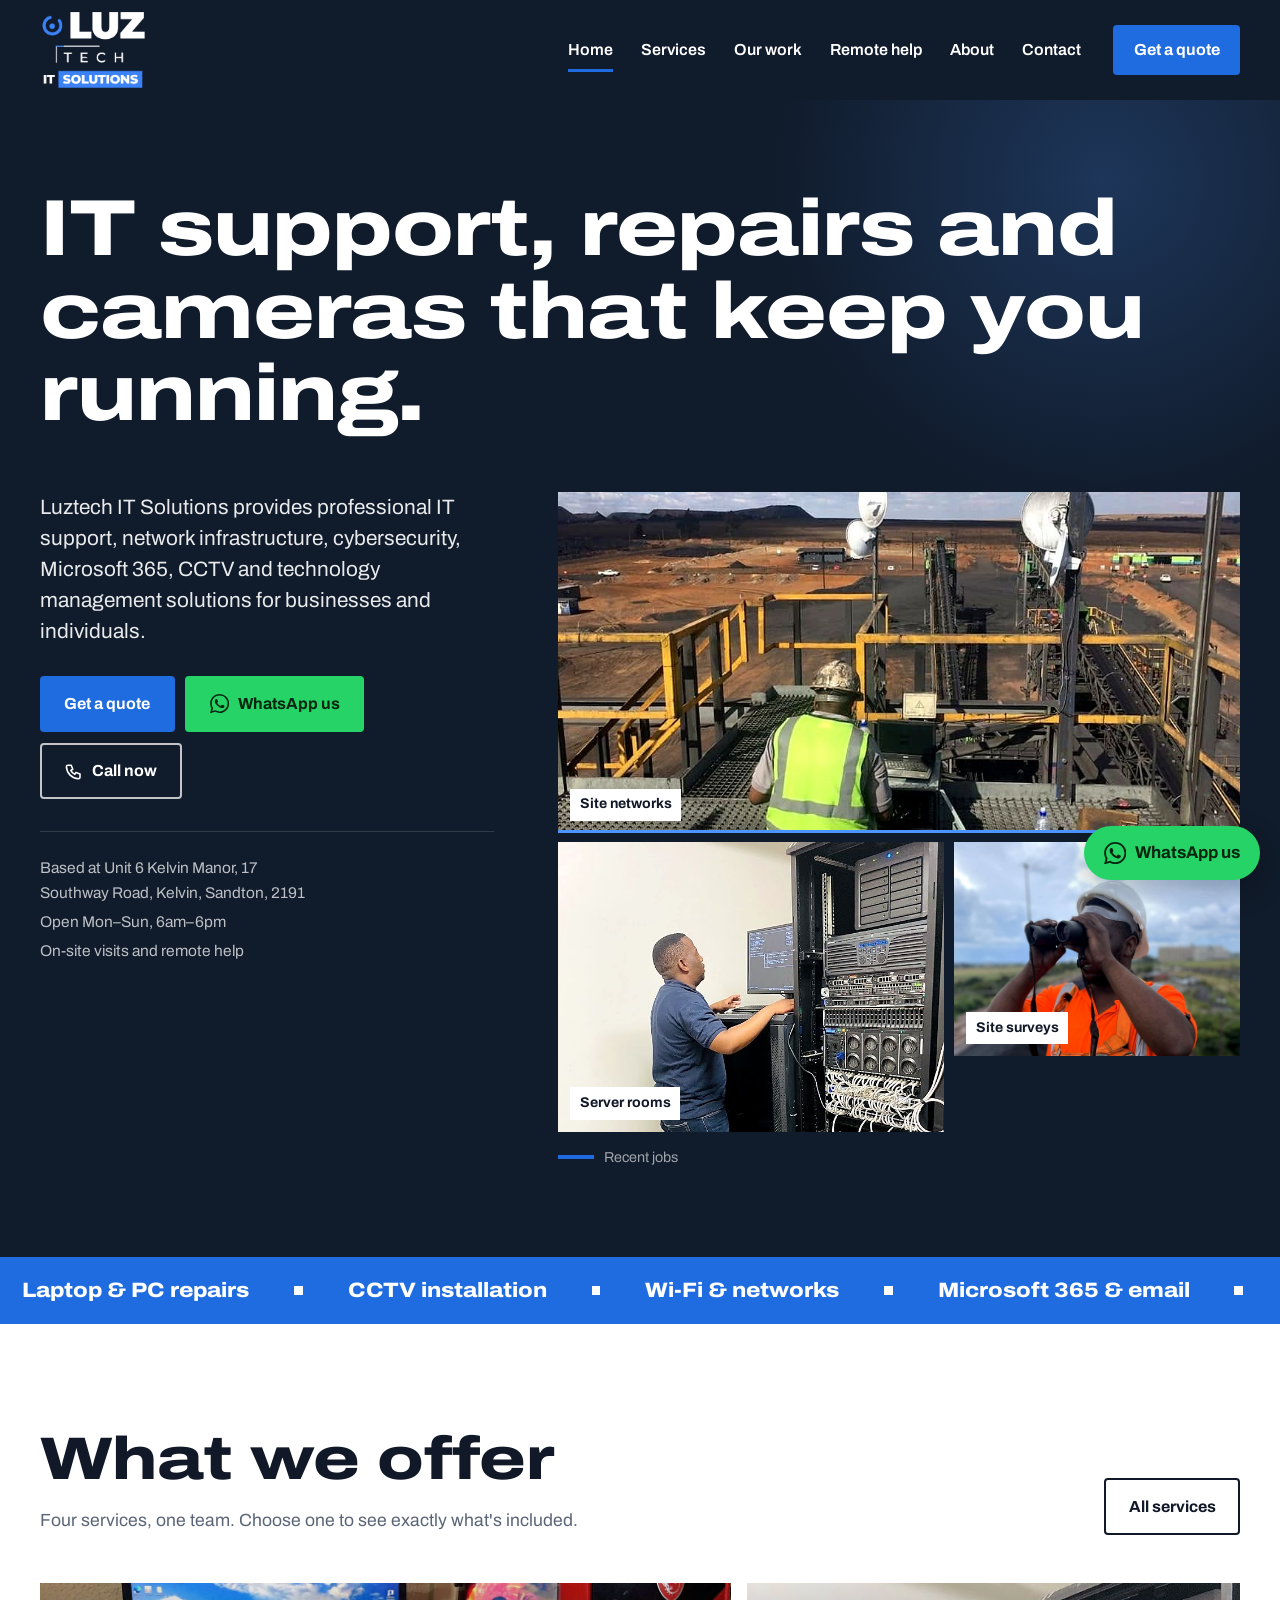
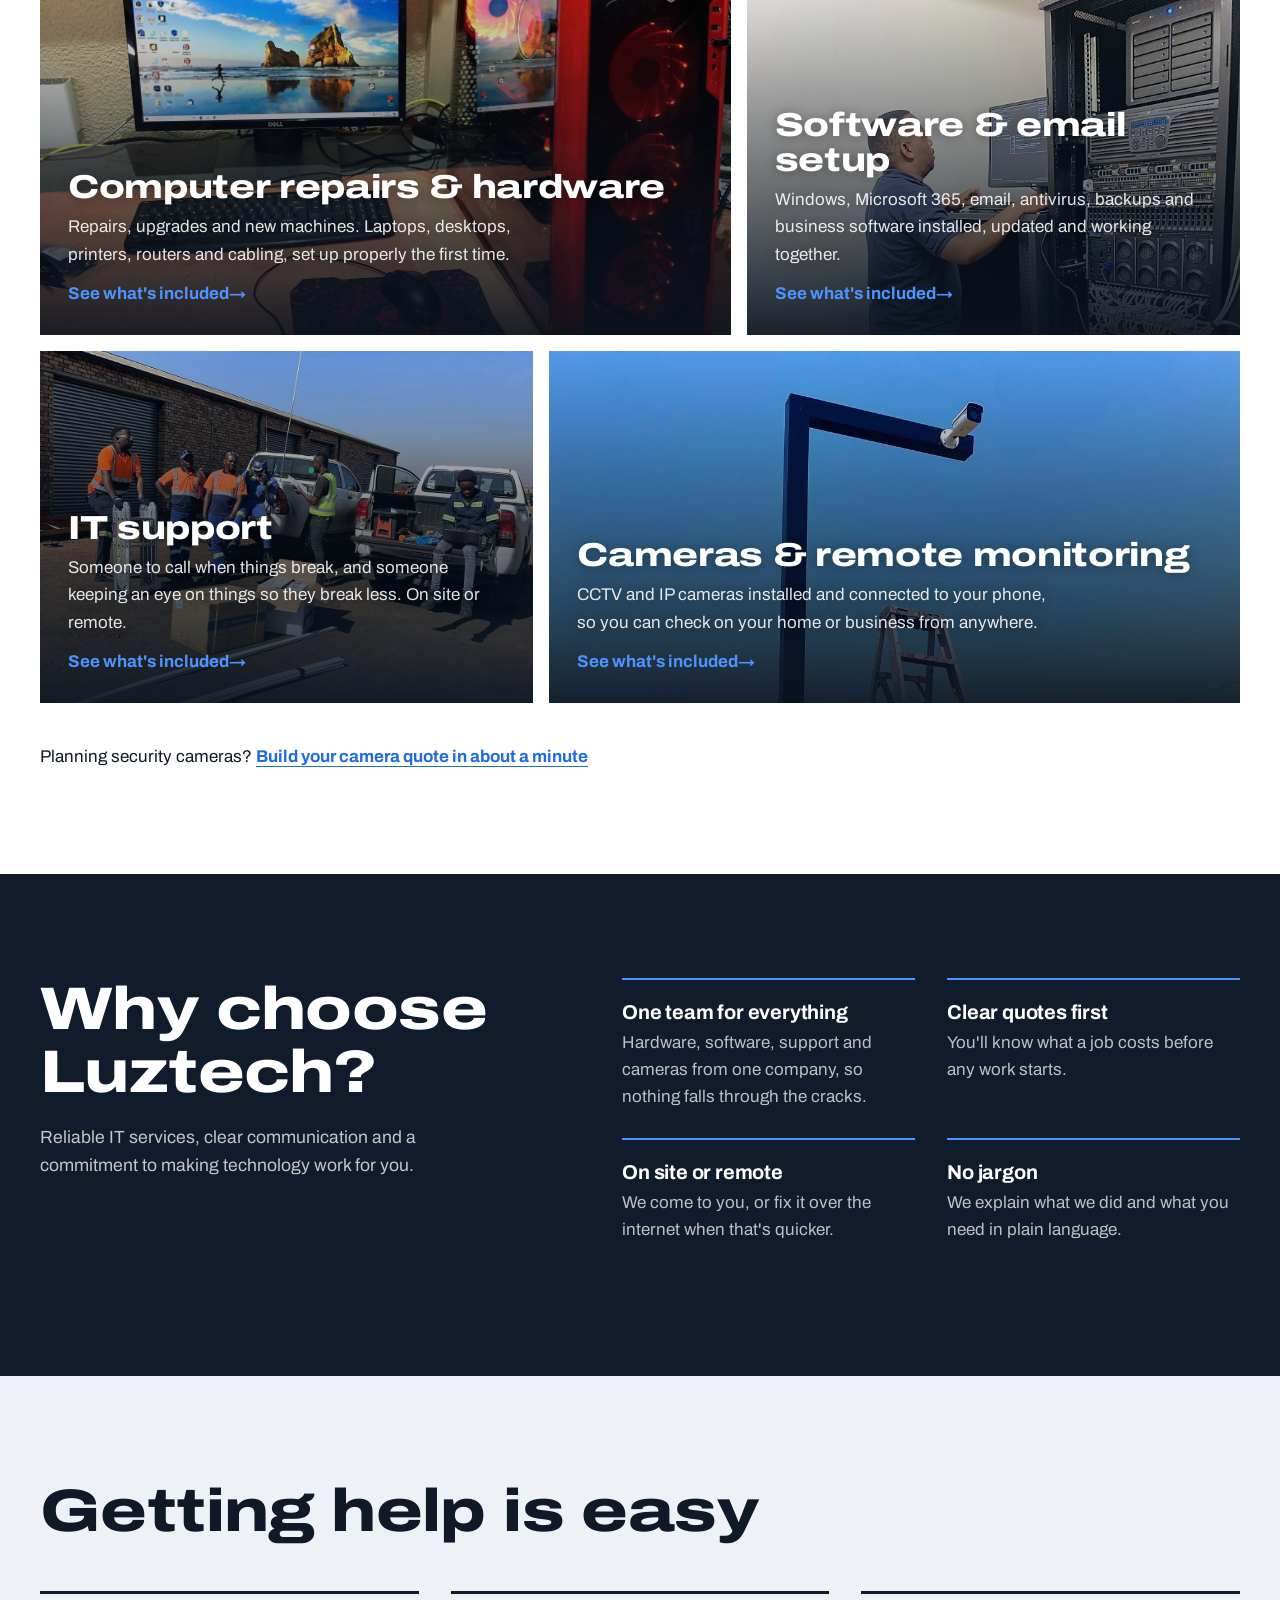
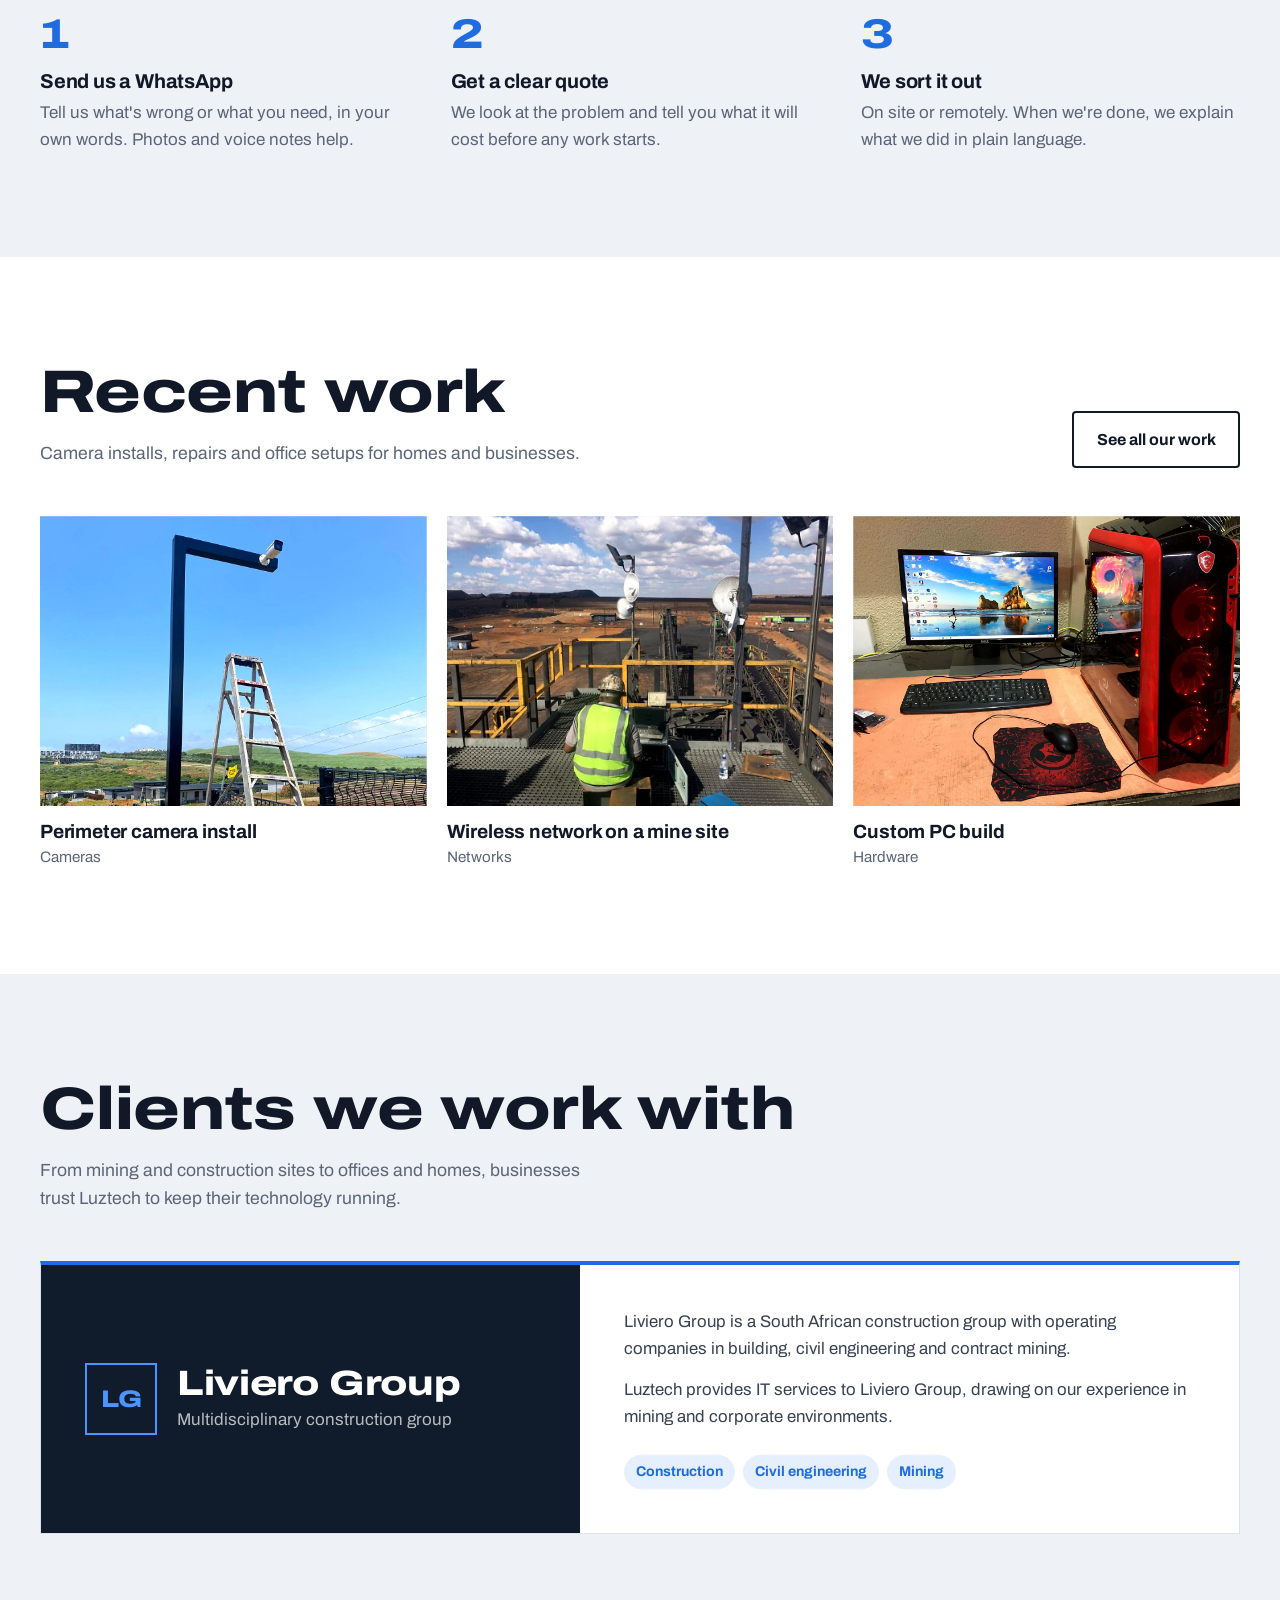
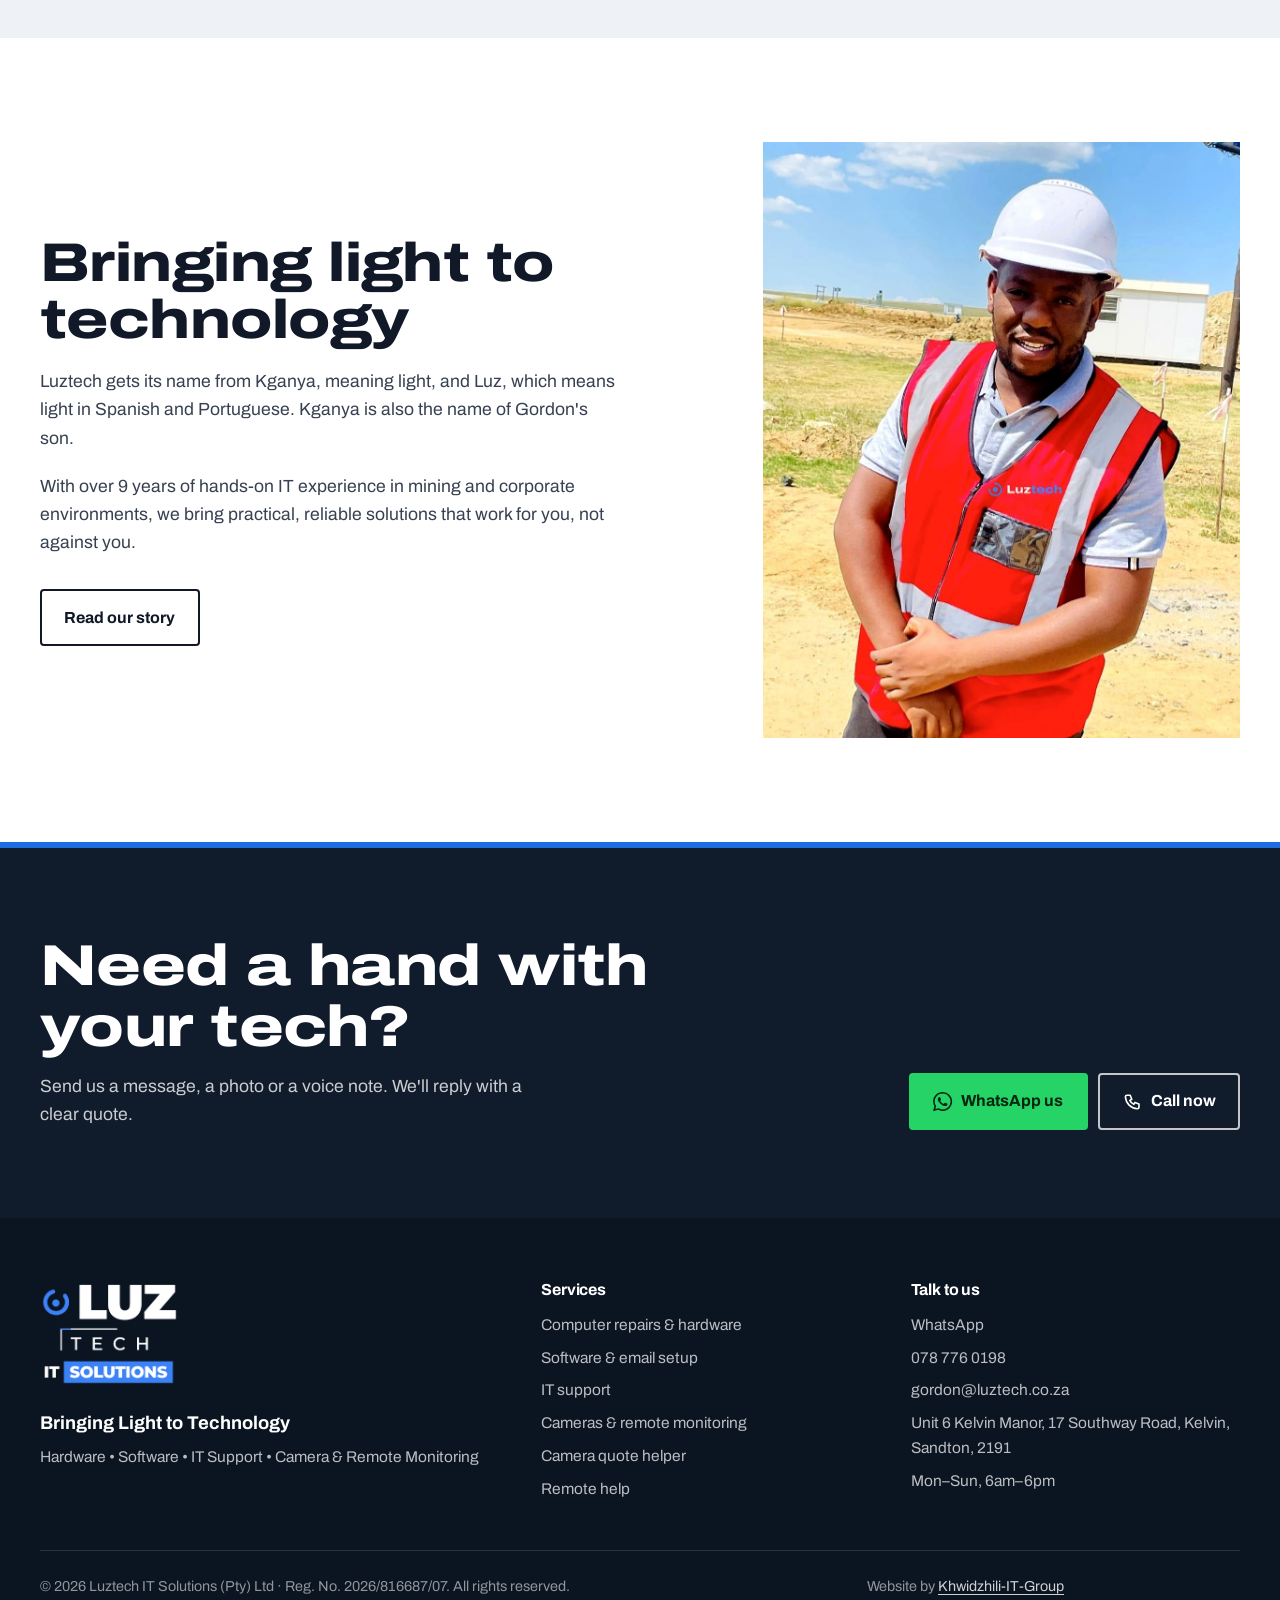
==== index.html @ ec47d354 "Style the home intro paragraph Archivo 400 at normal width, 1.3rem / 1.5, max-width 38em, #e9eaeb, a" ====
<!DOCTYPE html>
<html lang="en-ZA">
<head>
<meta charset="utf-8">
<meta name="viewport" content="width=device-width, initial-scale=1">
<title>Luztech IT Solutions | IT support, computer repairs & security cameras</title>
<meta name="description" content="IT support, computer repairs, software setup and security cameras for homes and businesses in South Africa. WhatsApp Luztech for a quote.">
<link rel="canonical" href="https://www.luztech.co.za/">
<meta property="og:title" content="Luztech IT Solutions | IT support, computer repairs & security cameras">
<meta property="og:description" content="IT support, computer repairs, software setup and security cameras for homes and businesses in South Africa. WhatsApp Luztech for a quote.">
<meta property="og:type" content="website">
<meta property="og:url" content="https://www.luztech.co.za/">
<meta property="og:image" content="https://www.luztech.co.za/images/share.jpg">
<meta name="theme-color" content="#101B2B">
<link rel="icon" href="data:image/svg+xml,%3Csvg xmlns='http://www.w3.org/2000/svg' viewBox='0 0 32 32'%3E%3Crect width='32' height='32' rx='7' fill='%23101B2B'/%3E%3Cpath d='M16 6A10 10 0 1 1 6 16' fill='none' stroke='%234C94FF' stroke-width='3' stroke-linecap='round'/%3E%3Ccircle cx='16' cy='16' r='4.5' fill='%234C94FF'/%3E%3C/svg%3E">
<link rel="preconnect" href="https://fonts.googleapis.com">
<link rel="preconnect" href="https://fonts.gstatic.com" crossorigin>
<link href="https://fonts.googleapis.com/css2?family=Archivo:wdth,wght@62..125,100..900&display=swap" rel="stylesheet">
<link rel="stylesheet" href="css/site.css?v=20261117m">
<script>document.documentElement.classList.add("js")</script>
<!-- Google Analytics: replace G-XXXXXXXXXX with your Measurement ID, then remove the comment markers.
<script async src="https://www.googletagmanager.com/gtag/js?id=G-XXXXXXXXXX"></script>
<script>window.dataLayer=window.dataLayer||[];function gtag(){dataLayer.push(arguments);}gtag('js',new Date());gtag('config','G-XXXXXXXXXX');</script>
-->
<script type="application/ld+json">{"@context": "https://schema.org", "@type": "LocalBusiness", "name": "Luztech IT Solutions", "slogan": "Bringing Light to Technology", "url": "https://www.luztech.co.za/", "email": "gordon@luztech.co.za", "telephone": "+27 78 776 0198", "areaServed": "Sandton, Johannesburg", "openingHoursSpecification": [{"@type": "OpeningHoursSpecification", "dayOfWeek": ["Monday", "Tuesday", "Wednesday", "Thursday", "Friday", "Saturday", "Sunday"], "opens": "06:00", "closes": "18:00"}], "address": {"@type": "PostalAddress", "streetAddress": "Unit 6 Kelvin Manor, 17 Southway Road, Kelvin", "addressLocality": "Sandton", "addressRegion": "Gauteng", "postalCode": "2191", "addressCountry": "ZA"}, "legalName": "Luztech IT Solutions (Pty) Ltd", "founder": {"@type": "Person", "name": "Aotlotlwe Gordon Segosapelo", "jobTitle": "Director"}, "foundingDate": "2026-10-13", "description": "IT support, computer repairs, software setup, and camera & remote monitoring for homes and businesses in South Africa.", "image": "https://www.luztech.co.za/images/share.jpg"}</script>
</head>
<body>
<a class="skip" href="#main">Skip to content</a>
<header class="site-head">
  <div class="wrap">
    <a class="brand" href="index.html" aria-label="Luztech IT Solutions, home"><img class="brand-logo" src="images/logo.png?v=1" alt="Luztech IT Solutions" width="297" height="222"></a>
    <nav class="nav" id="nav" aria-label="Main"><a href="index.html" aria-current="page">Home</a><a href="services.html">Services</a><a href="our-work.html">Our work</a><a href="remote-help.html">Remote help</a><a href="about.html">About</a><a href="contact.html">Contact</a></nav>
    <a class="btn btn-primary btn-sm head-cta" href="contact.html">Get a quote</a>
    <button class="menu-btn" aria-expanded="false" aria-controls="nav">Menu</button>
  </div>
  <div class="progress-line" aria-hidden="true"></div>
</header>
<main id="main">

<section class="hero">
  <div class="wrap">
    <h1>IT support, repairs and cameras that keep you running.</h1>
    <div class="hero-grid">
      <div>
        <p class="hero-lede">Luztech IT Solutions provides professional IT support, network infrastructure, cybersecurity, Microsoft 365, CCTV and technology management solutions for businesses and individuals.</p>
        <div class="hero-btns">
          <a class="btn btn-primary" href="contact.html">Get a quote</a>
          <a class="btn btn-wa" data-wa="Hi Luztech, I'd like a quote."><svg viewBox="0 0 24 24" fill="currentColor" aria-hidden="true"><path d="M17.472 14.382c-.297-.149-1.758-.867-2.03-.967-.273-.099-.471-.148-.67.15-.197.297-.767.966-.94 1.164-.173.199-.347.223-.644.075-.297-.15-1.255-.463-2.39-1.475-.883-.788-1.48-1.761-1.653-2.059-.173-.297-.018-.458.13-.606.134-.133.298-.347.446-.52.149-.174.198-.298.298-.497.099-.198.05-.371-.025-.52-.075-.149-.669-1.612-.916-2.207-.242-.579-.487-.5-.669-.51-.173-.008-.371-.01-.57-.01-.198 0-.52.074-.792.372-.272.297-1.04 1.016-1.04 2.479 0 1.462 1.065 2.875 1.213 3.074.149.198 2.096 3.2 5.077 4.487.709.306 1.262.489 1.694.625.712.227 1.36.195 1.871.118.571-.085 1.758-.719 2.006-1.413.248-.694.248-1.289.173-1.413-.074-.124-.272-.198-.57-.347m-5.421 7.403h-.004a9.87 9.87 0 01-5.031-1.378l-.361-.214-3.741.982.998-3.648-.235-.374a9.86 9.86 0 01-1.51-5.26c.001-5.45 4.436-9.884 9.888-9.884 2.64 0 5.122 1.03 6.988 2.898a9.825 9.825 0 012.893 6.994c-.003 5.45-4.437 9.884-9.885 9.884m8.413-18.297A11.815 11.815 0 0012.05 0C5.495 0 .16 5.335.157 11.892c0 2.096.547 4.142 1.588 5.945L.057 24l6.305-1.654a11.882 11.882 0 005.683 1.448h.005c6.554 0 11.89-5.335 11.893-11.893a11.821 11.821 0 00-3.48-8.413Z"/></svg>WhatsApp us</a>
          <a class="btn btn-ghost" data-cfg-href="phone"><svg viewBox="0 0 24 24" fill="none" stroke="currentColor" stroke-width="2" stroke-linecap="round" stroke-linejoin="round" aria-hidden="true"><path d="M5 4h4l2 5-2.5 1.5a11 11 0 0 0 5 5L15 13l5 2v4a2 2 0 0 1-2 2A16 16 0 0 1 3 6a2 2 0 0 1 2-2"/></svg>Call now</a>
        </div>
        <div class="hero-info">
          <span>Based at <span data-cfg="area">Unit 6 Kelvin Manor, 17 Southway Road, Kelvin, Sandton, 2191</span></span>
          <span>Open <span data-cfg="hours">Mon–Sun, 6am–6pm</span></span>
          <span>On-site visits and remote help</span>
        </div>
      </div>
      <div>
        <div class="collage" data-collage>
          <figure class="photo on-dark slides c1" style="--ratio:16 / 8"><img src="images/hero.jpg" alt="Luztech setting up a wireless network on a mine site" data-label="Site networks" class="on"><img src="images/hero-1b.jpg" alt="The Luztech team on site with equipment" data-label="On-site installs" loading="lazy"><span class="chip-label"><span>Site networks</span></span></figure>
          <figure class="photo on-dark slides c2" style="--ratio:4 / 3"><img src="images/hero-2.jpg" alt="Working in a server room" data-label="Server rooms" class="on"><img src="images/hero-2b.jpg" alt="On a site visit" data-label="Site visits" loading="lazy"><span class="chip-label"><span>Server rooms</span></span></figure>
          <figure class="photo on-dark slides c3" style="--ratio:4 / 3"><img src="images/hero-3.jpg" alt="Site survey on a high platform" data-label="Site surveys" class="on"><img src="images/hero-3b.jpg" alt="Camera installed on a pole at a perimeter fence" data-label="Camera installs" loading="lazy"><span class="chip-label"><span>Site surveys</span></span></figure>
        </div>
        <p class="collage-note"><i></i>Recent jobs</p>
      </div>
    </div>
  </div>
</section>
<div class="ticker" aria-hidden="true"><div class="ticker-track"><span>Laptop &amp; PC repairs</span><span>CCTV installation</span><span>Wi-Fi &amp; networks</span><span>Microsoft 365 &amp; email</span><span>Remote support</span><span>Data backups</span><span>Virus removal</span><span>Printer setup</span><span>Remote monitoring</span><span>Laptop &amp; PC repairs</span><span>CCTV installation</span><span>Wi-Fi &amp; networks</span><span>Microsoft 365 &amp; email</span><span>Remote support</span><span>Data backups</span><span>Virus removal</span><span>Printer setup</span><span>Remote monitoring</span></div></div>

<section class="section">
  <div class="wrap">
    <div class="section-head">
      <div><h2>What we offer</h2><p>Four services, one team. Choose one to see exactly what's included.</p></div>
      <a class="btn btn-outline" href="services.html">All services</a>
    </div>
    <div class="tiles"><a class="tile" href="computer-repairs.html"><figure class="photo on-dark" style="--ratio:auto"><img src="images/service-hardware.jpg" alt="Computer repairs & hardware" loading="lazy" onerror="this.remove()"><figcaption class="ph-note" aria-hidden="true"><svg viewBox="0 0 24 24" fill="none" stroke="currentColor" stroke-width="2" stroke-linecap="round" stroke-linejoin="round" aria-hidden="true"><path d="M4 8h3l2-3h6l2 3h3v11H4z"/><circle cx="12" cy="13" r="3.5"/></svg><span>Photo: a laptop opened up on the workbench</span><code>images/service-hardware.jpg</code></figcaption></figure><div class="tile-body"><h3>Computer repairs & hardware</h3><p>Repairs, upgrades and new machines. Laptops, desktops, printers, routers and cabling, set up properly the first time.</p><span class="go">See what's included</span></div></a><a class="tile" href="software-setup.html"><figure class="photo on-dark" style="--ratio:auto"><img src="images/service-software.jpg" alt="Software & email setup" loading="lazy" onerror="this.remove()"><figcaption class="ph-note" aria-hidden="true"><svg viewBox="0 0 24 24" fill="none" stroke="currentColor" stroke-width="2" stroke-linecap="round" stroke-linejoin="round" aria-hidden="true"><path d="M4 8h3l2-3h6l2 3h3v11H4z"/><circle cx="12" cy="13" r="3.5"/></svg><span>Photo: setting up email on a client's laptop</span><code>images/service-software.jpg</code></figcaption></figure><div class="tile-body"><h3>Software & email setup</h3><p>Windows, Microsoft 365, email, antivirus, backups and business software installed, updated and working together.</p><span class="go">See what's included</span></div></a></div>
    <div class="tiles flip"><a class="tile" href="it-support.html"><figure class="photo on-dark" style="--ratio:auto"><img src="images/service-support.jpg" alt="IT support" loading="lazy" onerror="this.remove()"><figcaption class="ph-note" aria-hidden="true"><svg viewBox="0 0 24 24" fill="none" stroke="currentColor" stroke-width="2" stroke-linecap="round" stroke-linejoin="round" aria-hidden="true"><path d="M4 8h3l2-3h6l2 3h3v11H4z"/><circle cx="12" cy="13" r="3.5"/></svg><span>Photo: helping a client at their desk</span><code>images/service-support.jpg</code></figcaption></figure><div class="tile-body"><h3>IT support</h3><p>Someone to call when things break, and someone keeping an eye on things so they break less. On site or remote.</p><span class="go">See what's included</span></div></a><a class="tile" href="cctv-installation.html"><figure class="photo on-dark" style="--ratio:auto"><img src="images/service-cameras.jpg" alt="Cameras & remote monitoring" loading="lazy" onerror="this.remove()"><figcaption class="ph-note" aria-hidden="true"><svg viewBox="0 0 24 24" fill="none" stroke="currentColor" stroke-width="2" stroke-linecap="round" stroke-linejoin="round" aria-hidden="true"><path d="M4 8h3l2-3h6l2 3h3v11H4z"/><circle cx="12" cy="13" r="3.5"/></svg><span>Photo: a camera Gordon installed, mounted on a wall</span><code>images/service-cameras.jpg</code></figcaption></figure><div class="tile-body"><h3>Cameras & remote monitoring</h3><p>CCTV and IP cameras installed and connected to your phone, so you can check on your home or business from anywhere.</p><span class="go">See what's included</span></div></a></div>
    <p class="section-foot">Planning security cameras? <a class="text-link" href="camera-quote.html">Build your camera quote in about a minute</a></p>
  </div>
</section>

<section class="section section-dark">
  <div class="wrap diff">
    <div>
      <h2>Why choose Luztech?</h2>
      <p>Reliable IT services, clear communication and a commitment to making technology work for you.</p>
    </div>
    <div class="points">
      <div><h3>One team for everything</h3><p>Hardware, software, support and cameras from one company, so nothing falls through the cracks.</p></div>
      <div><h3>Clear quotes first</h3><p>You'll know what a job costs before any work starts.</p></div>
      <div><h3>On site or remote</h3><p>We come to you, or fix it over the internet when that's quicker.</p></div>
      <div><h3>No jargon</h3><p>We explain what we did and what you need in plain language.</p></div>
    </div>
  </div>
</section>

<section class="section section-mist">
  <div class="wrap">
    <div class="section-head"><div><h2>Getting help is easy</h2></div></div>
    <ol class="steps">
      <li><h3>Send us a WhatsApp</h3><p>Tell us what's wrong or what you need, in your own words. Photos and voice notes help.</p></li>
      <li><h3>Get a clear quote</h3><p>We look at the problem and tell you what it will cost before any work starts.</p></li>
      <li><h3>We sort it out</h3><p>On site or remotely. When we're done, we explain what we did in plain language.</p></li>
    </ol>
  </div>
</section>

<section class="section">
  <div class="wrap">
    <div class="section-head">
      <div><h2>Recent work</h2><p>Camera installs, repairs and office setups for homes and businesses.</p></div>
      <a class="btn btn-outline" href="our-work.html">See all our work</a>
    </div>
    <div class="work-grid"><article class="job"><figure class="photo" style="--ratio:4 / 3"><img src="images/work-7.jpg" alt="Perimeter camera install" loading="lazy" onerror="this.remove()"><figcaption class="ph-note" aria-hidden="true"><svg viewBox="0 0 24 24" fill="none" stroke="currentColor" stroke-width="2" stroke-linecap="round" stroke-linejoin="round" aria-hidden="true"><path d="M4 8h3l2-3h6l2 3h3v11H4z"/><circle cx="12" cy="13" r="3.5"/></svg><span>Perimeter camera install</span><code>images/work-7.jpg</code></figcaption></figure>
  <h3>Perimeter camera install</h3>
  <p class="where">Cameras</p>
</article><article class="job"><figure class="photo" style="--ratio:4 / 3"><img src="images/work-2.jpg" alt="Wireless network on a mine site" loading="lazy" onerror="this.remove()"><figcaption class="ph-note" aria-hidden="true"><svg viewBox="0 0 24 24" fill="none" stroke="currentColor" stroke-width="2" stroke-linecap="round" stroke-linejoin="round" aria-hidden="true"><path d="M4 8h3l2-3h6l2 3h3v11H4z"/><circle cx="12" cy="13" r="3.5"/></svg><span>Wireless network on a mine site</span><code>images/work-2.jpg</code></figcaption></figure>
  <h3>Wireless network on a mine site</h3>
  <p class="where">Networks</p>
</article><article class="job"><figure class="photo" style="--ratio:4 / 3"><img src="images/work-8.jpg" alt="Custom PC build" loading="lazy" onerror="this.remove()"><figcaption class="ph-note" aria-hidden="true"><svg viewBox="0 0 24 24" fill="none" stroke="currentColor" stroke-width="2" stroke-linecap="round" stroke-linejoin="round" aria-hidden="true"><path d="M4 8h3l2-3h6l2 3h3v11H4z"/><circle cx="12" cy="13" r="3.5"/></svg><span>Custom PC build</span><code>images/work-8.jpg</code></figcaption></figure>
  <h3>Custom PC build</h3>
  <p class="where">Hardware</p>
</article></div>
  </div>
</section>

<section class="section section-mist">
  <div class="wrap">
    <div class="section-head"><div><h2>Clients we work with</h2><p>From mining and construction sites to offices and homes, businesses trust Luztech to keep their technology running.</p></div></div>
    <div class="client-feature">
      <div class="client-name">
        <span class="client-mono" aria-hidden="true">LG</span>
        <div><h3>Liviero Group</h3><p>Multidisciplinary construction group</p></div>
      </div>
      <div class="client-body">
        <p>Liviero Group is a South African construction group with operating companies in building, civil engineering and contract mining.</p>
        <p>Luztech provides IT services to Liviero Group, drawing on our experience in mining and corporate environments.</p>
        <ul class="client-tags"><li>Construction</li><li>Civil engineering</li><li>Mining</li></ul>
      </div>
    </div>
  </div>
</section>

<section class="section">
  <div class="wrap about-strip">
    <div>
      <h2>Bringing light to technology</h2>
      <p>Luztech gets its name from Kganya, meaning light, and Luz, which means light in Spanish and Portuguese. Kganya is also the name of Gordon's son.</p>
      <p>With over 9 years of hands-on IT experience in mining and corporate environments, we bring practical, reliable solutions that work for you, not against you.</p>
      <a class="btn btn-outline" href="about.html">Read our story</a>
    </div>
    <figure class="photo" style="--ratio:4 / 5"><img src="images/gordon.jpg" alt="Gordon, founder of Luztech IT Solutions" loading="lazy" onerror="this.remove()"><figcaption class="ph-note" aria-hidden="true"><svg viewBox="0 0 24 24" fill="none" stroke="currentColor" stroke-width="2" stroke-linecap="round" stroke-linejoin="round" aria-hidden="true"><path d="M4 8h3l2-3h6l2 3h3v11H4z"/><circle cx="12" cy="13" r="3.5"/></svg><span>Photo: Gordon, a natural portrait</span><code>images/gordon.jpg</code></figcaption></figure>
  </div>
</section>
<section class="cta-band"><div class="wrap">
  <div><h2>Need a hand with your tech?</h2><p>Send us a message, a photo or a voice note. We'll reply with a clear quote.</p></div>
  <div class="btns"><a class="btn btn-wa" data-wa="Hi Luztech, I need help with: "><svg viewBox="0 0 24 24" fill="currentColor" aria-hidden="true"><path d="M17.472 14.382c-.297-.149-1.758-.867-2.03-.967-.273-.099-.471-.148-.67.15-.197.297-.767.966-.94 1.164-.173.199-.347.223-.644.075-.297-.15-1.255-.463-2.39-1.475-.883-.788-1.48-1.761-1.653-2.059-.173-.297-.018-.458.13-.606.134-.133.298-.347.446-.52.149-.174.198-.298.298-.497.099-.198.05-.371-.025-.52-.075-.149-.669-1.612-.916-2.207-.242-.579-.487-.5-.669-.51-.173-.008-.371-.01-.57-.01-.198 0-.52.074-.792.372-.272.297-1.04 1.016-1.04 2.479 0 1.462 1.065 2.875 1.213 3.074.149.198 2.096 3.2 5.077 4.487.709.306 1.262.489 1.694.625.712.227 1.36.195 1.871.118.571-.085 1.758-.719 2.006-1.413.248-.694.248-1.289.173-1.413-.074-.124-.272-.198-.57-.347m-5.421 7.403h-.004a9.87 9.87 0 01-5.031-1.378l-.361-.214-3.741.982.998-3.648-.235-.374a9.86 9.86 0 01-1.51-5.26c.001-5.45 4.436-9.884 9.888-9.884 2.64 0 5.122 1.03 6.988 2.898a9.825 9.825 0 012.893 6.994c-.003 5.45-4.437 9.884-9.885 9.884m8.413-18.297A11.815 11.815 0 0012.05 0C5.495 0 .16 5.335.157 11.892c0 2.096.547 4.142 1.588 5.945L.057 24l6.305-1.654a11.882 11.882 0 005.683 1.448h.005c6.554 0 11.89-5.335 11.893-11.893a11.821 11.821 0 00-3.48-8.413Z"/></svg>WhatsApp us</a>
  <a class="btn btn-ghost" data-cfg-href="phone"><svg viewBox="0 0 24 24" fill="none" stroke="currentColor" stroke-width="2" stroke-linecap="round" stroke-linejoin="round" aria-hidden="true"><path d="M5 4h4l2 5-2.5 1.5a11 11 0 0 0 5 5L15 13l5 2v4a2 2 0 0 1-2 2A16 16 0 0 1 3 6a2 2 0 0 1 2-2"/></svg>Call now</a></div>
</div></section>

</main>
<footer class="site-foot">
  <div class="wrap">
    <div class="foot-grid">
      <div>
        <a class="brand" href="index.html"><img class="brand-logo" src="images/logo.png?v=1" alt="Luztech IT Solutions" width="297" height="222"></a>
        <p class="foot-slogan">Bringing Light to Technology</p>
        <p class="foot-tag">Hardware • Software • IT Support • Camera &amp; Remote Monitoring</p>
        <div class="socials">
          <a data-cfg-optional="facebook" data-cfg-href="facebook" aria-label="Luztech on Facebook"><svg viewBox="0 0 24 24" fill="currentColor" aria-hidden="true"><path d="M14 8h3V4h-3c-2.8 0-4.5 1.8-4.5 4.6V11H7v4h2.5v9h4v-9H17l.5-4h-4V8.8c0-.5.3-.8.5-.8z"/></svg></a>
          <a data-cfg-optional="instagram" data-cfg-href="instagram" aria-label="Luztech on Instagram"><svg viewBox="0 0 24 24" fill="none" stroke="currentColor" stroke-width="2" aria-hidden="true"><rect x="3" y="3" width="18" height="18" rx="5"/><circle cx="12" cy="12" r="4"/><circle cx="17.5" cy="6.5" r="1" fill="currentColor"/></svg></a>
          <a data-cfg-optional="googleReviews" data-cfg-href="googleReviews" aria-label="Luztech reviews on Google"><svg viewBox="0 0 24 24" fill="currentColor" aria-hidden="true"><path d="M12 2.5l2.9 6 6.6.9-4.8 4.6 1.2 6.5L12 17.4l-5.9 3.1 1.2-6.5L2.5 9.4l6.6-.9z"/></svg></a>
        </div>
      </div>
      <div>
        <h2>Services</h2>
        <ul>
          <li><a href="computer-repairs.html">Computer repairs &amp; hardware</a></li>
          <li><a href="software-setup.html">Software &amp; email setup</a></li>
          <li><a href="it-support.html">IT support</a></li>
          <li><a href="cctv-installation.html">Cameras &amp; remote monitoring</a></li>
          <li><a href="camera-quote.html">Camera quote helper</a></li>
          <li><a href="remote-help.html">Remote help</a></li>
        </ul>
      </div>
      <div>
        <h2>Talk to us</h2>
        <ul>
          <li><a data-wa="Hi Luztech, I'd like a quote.">WhatsApp</a></li>
          <li><a data-cfg="phone" data-cfg-href="phone">078 776 0198</a></li>
          <li><a href="mailto:gordon@luztech.co.za">gordon@luztech.co.za</a></li>
          <li>Unit 6 Kelvin Manor, 17 Southway Road, Kelvin, Sandton, 2191</li>
          <li data-cfg="hours">Mon–Sun, 6am–6pm</li>
        </ul>
      </div>
    </div>
    <div class="foot-base">
      <span>© <span data-year>2026</span> Luztech IT Solutions (Pty) Ltd · Reg. No. 2026/816687/07. All rights reserved.</span>
      <span class="credit">Website by <a href="tel:+27727655204">Khwidzhili-IT-Group</a></span>
    </div>
  </div>
</footer>
<div class="wa-float">
  <a class="wa-fab" data-wa="Hi Luztech, I'd like a quote." aria-label="Chat to Luztech on WhatsApp"><svg viewBox="0 0 24 24" fill="currentColor" aria-hidden="true"><path d="M17.472 14.382c-.297-.149-1.758-.867-2.03-.967-.273-.099-.471-.148-.67.15-.197.297-.767.966-.94 1.164-.173.199-.347.223-.644.075-.297-.15-1.255-.463-2.39-1.475-.883-.788-1.48-1.761-1.653-2.059-.173-.297-.018-.458.13-.606.134-.133.298-.347.446-.52.149-.174.198-.298.298-.497.099-.198.05-.371-.025-.52-.075-.149-.669-1.612-.916-2.207-.242-.579-.487-.5-.669-.51-.173-.008-.371-.01-.57-.01-.198 0-.52.074-.792.372-.272.297-1.04 1.016-1.04 2.479 0 1.462 1.065 2.875 1.213 3.074.149.198 2.096 3.2 5.077 4.487.709.306 1.262.489 1.694.625.712.227 1.36.195 1.871.118.571-.085 1.758-.719 2.006-1.413.248-.694.248-1.289.173-1.413-.074-.124-.272-.198-.57-.347m-5.421 7.403h-.004a9.87 9.87 0 01-5.031-1.378l-.361-.214-3.741.982.998-3.648-.235-.374a9.86 9.86 0 01-1.51-5.26c.001-5.45 4.436-9.884 9.888-9.884 2.64 0 5.122 1.03 6.988 2.898a9.825 9.825 0 012.893 6.994c-.003 5.45-4.437 9.884-9.885 9.884m8.413-18.297A11.815 11.815 0 0012.05 0C5.495 0 .16 5.335.157 11.892c0 2.096.547 4.142 1.588 5.945L.057 24l6.305-1.654a11.882 11.882 0 005.683 1.448h.005c6.554 0 11.89-5.335 11.893-11.893a11.821 11.821 0 00-3.48-8.413Z"/></svg><span>WhatsApp us</span></a>
</div>
<script src="js/site.js?v=20261117m"></script>
</body>
</html>
---- css/site.css ----
/* Luztech IT Solutions — site styles
   Navy #101B2B · Navy 2 #17253A · Blue #1F6BE0 · Bright blue #4C94FF · Ink #111827 · Grey #5B6577 · Light #EEF2F6 */

:root {
  --dark: #101B2B;
  --dark-2: #17253A;
  --blue: #1F6BE0;
  --blue-hover: #1859BD;
  --bright: #4C94FF;
  --ink: #111827;
  --grey: #5B6577;
  --light: #EEF2F6;
  --line: #DDE3EA;
  --white: #FFFFFF;
  --wa: #25D366;

  --display: "Archivo", "Arial Black", sans-serif;
  --body: "Archivo", system-ui, sans-serif;

  --wrap: 78rem;
  --gutter: clamp(1.25rem, 4vw, 2.5rem);
}

*, *::before, *::after { box-sizing: border-box; }
[hidden] { display: none !important; }
html { -webkit-text-size-adjust: 100%; scroll-behavior: smooth; }
body { margin: 0; font-family: var(--body); font-size: 1.0625rem; line-height: 1.65; color: var(--ink); background: var(--white); }
img, svg { display: block; max-width: 100%; }
a { color: inherit; }
h1, h2, h3, h4 { margin: 0; font-family: var(--display); line-height: 1.05; }
h1, h2 { font-weight: 800; font-stretch: 125%; letter-spacing: -0.01em; }
h3 { font-weight: 700; letter-spacing: -0.01em; }
p { margin: 0; }
:focus-visible { outline: 3px solid var(--bright); outline-offset: 3px; }

.wrap { width: min(100% - 2 * var(--gutter), var(--wrap)); margin-inline: auto; }
.skip { position: absolute; left: -999px; top: 0; background: var(--blue); color: var(--white); padding: .6rem 1rem; z-index: 100; }
.skip:focus { left: 1rem; top: 1rem; }
.placeholder { color: #8A94A6; font-style: italic; }

/* ---------- Header ---------- */
.site-head { position: sticky; top: 0; z-index: 40; background: var(--dark); color: var(--white); }
.site-head .wrap { display: flex; align-items: center; gap: 2rem; min-height: 5.25rem; }
.brand { display: inline-flex; align-items: center; gap: .6rem; text-decoration: none; }
.brand svg { width: 2.1rem; height: 2.1rem; }
.brand-word { font-family: var(--display); font-weight: 800; font-stretch: 125%; font-size: 1.45rem; letter-spacing: -0.01em; }
.brand-word span { color: var(--bright); }
.nav { display: flex; gap: 1.75rem; margin-left: auto; }
.nav a { text-decoration: none; font-weight: 600; font-size: 1rem; padding: .4rem 0; border-bottom: 3px solid transparent; }
.nav a:hover { color: var(--bright); }
.nav a[aria-current="page"] { border-bottom-color: var(--blue); }
.menu-btn { display: none; margin-left: auto; background: none; border: 1px solid rgba(255,255,255,.35); color: var(--white); border-radius: 4px; padding: .5rem .9rem; font: inherit; font-weight: 600; cursor: pointer; }
.progress-line { position: absolute; left: 0; bottom: -3px; height: 3px; width: 0; background: var(--blue); }

/* ---------- Buttons ---------- */
.btn { display: inline-flex; align-items: center; justify-content: center; gap: .55rem; font-family: var(--body); font-weight: 700; font-size: 1rem; text-decoration: none; cursor: pointer; border: 2px solid transparent; border-radius: 4px; padding: .85rem 1.4rem; transition: background-color .15s ease, border-color .15s ease, color .15s ease; }
.btn svg { width: 1.2em; height: 1.2em; flex: none; }
.btn-primary { background: var(--blue); color: var(--white); }
.btn-primary:hover { background: var(--blue-hover); }
.btn-wa { background: var(--wa); color: #06260F; }
.btn-wa:hover { background: #3be07c; }
.btn-ghost, .btn-outline { background: transparent; color: inherit; border-color: currentColor; }
.btn-ghost:hover, .btn-outline:hover { background: rgba(127,127,127,.12); }
.btn-sm { padding: .65rem 1.15rem; }
.btn-plain { background: none; border: 0; font: inherit; font-weight: 700; color: var(--grey); cursor: pointer; padding: .85rem .25rem; }
.btn-plain:hover { color: var(--ink); }
.btn-plain[disabled] { visibility: hidden; }
.text-link { font-weight: 700; color: var(--blue); text-underline-offset: 4px; }

/* ---------- Photo slots ---------- */
.photo { position: relative; margin: 0; overflow: hidden; aspect-ratio: var(--ratio, 4 / 3); background: linear-gradient(150deg, #E3E9F1, #D2DCE8); }
.photo img { position: absolute; inset: 0; width: 100%; height: 100%; object-fit: cover; z-index: 1; transition: transform .5s ease; }
.ph-note { position: absolute; inset: 0; display: grid; place-content: center; justify-items: center; gap: .45rem; padding: 1.25rem; text-align: center; color: #5B6577; font-size: .9rem; line-height: 1.4; }
.ph-note svg { width: 1.8rem; height: 1.8rem; opacity: .55; }
.ph-note code { font-size: .78rem; background: rgba(255,255,255,.65); padding: .1rem .4rem; border-radius: 3px; }
.photo.on-dark { background: linear-gradient(150deg, #22324C, #1A2840); }
.photo.on-dark .ph-note { color: rgba(255,255,255,.6); }
.photo.on-dark .ph-note code { background: rgba(255,255,255,.1); }

/* ---------- Home hero ---------- */
.hero { background: var(--dark); color: var(--white); padding: clamp(3rem, 7vw, 5.5rem) 0 clamp(3.5rem, 7vw, 5.5rem); }
.hero h1 { font-size: clamp(2.4rem, 6.2vw, 5.6rem); line-height: 1; max-width: 19ch; }
.hero-grid { display: grid; grid-template-columns: .8fr 1.2fr; gap: clamp(2rem, 5vw, 4.5rem); margin-top: clamp(2.5rem, 5vw, 3.5rem); align-items: start; }
.hero-lede { font-size: 1.15rem; color: rgba(255,255,255,.82); max-width: 28rem; }
.hero-btns { display: flex; flex-wrap: wrap; gap: .65rem; margin-top: 1.75rem; }
.hero-btns .btn-ghost { color: var(--white); border-color: rgba(255,255,255,.75); }
.hero-info { margin-top: 2rem; padding-top: 1.5rem; border-top: 1px solid rgba(255,255,255,.14); color: rgba(255,255,255,.72); font-size: .97rem; display: grid; gap: .25rem; }
.collage { display: grid; grid-template-columns: 1.35fr 1fr; grid-template-rows: auto auto; gap: .6rem; }
.collage .c1 { grid-column: 1 / -1; --ratio: 16 / 8; }
.collage .c2, .collage .c3 { --ratio: 4 / 3; }
.collage figure { position: relative; }
.chip-label { position: absolute; left: .75rem; bottom: .75rem; z-index: 2; background: var(--white); color: var(--ink); font-weight: 700; font-size: .88rem; padding: .3rem .6rem; }
.collage-note { margin-top: .9rem; color: rgba(255,255,255,.6); font-size: .9rem; display: flex; align-items: center; gap: .6rem; }
.collage-note i { width: 2.25rem; height: 4px; background: var(--blue); display: inline-block; }

/* ticker */
.ticker { background: var(--blue); color: var(--white); overflow: hidden; padding: 1.05rem 0; }
.ticker-track { display: flex; width: max-content; animation: tick 40s linear infinite; }
.ticker-track span { font-family: var(--display); font-weight: 800; font-stretch: 112%; font-size: 1.3rem; white-space: nowrap; padding: 0 1.4rem; display: inline-flex; align-items: center; gap: 2.8rem; }
.ticker-track span::after { content: ""; width: .55rem; height: .55rem; background: var(--white); display: inline-block; }
@keyframes tick { to { transform: translateX(-50%); } }

/* ---------- Sections ---------- */
.section { padding: clamp(4rem, 9vw, 6.5rem) 0; }
.section-mist { background: var(--light); }
.section-dark { background: var(--dark); color: var(--white); }
.section-head { display: flex; flex-wrap: wrap; justify-content: space-between; align-items: flex-end; gap: 1.5rem 2rem; margin-bottom: clamp(2rem, 4vw, 3rem); }
.section-head h2 { font-size: clamp(2.2rem, 5vw, 3.75rem); max-width: 18ch; }
.section-head p { margin-top: 1rem; color: var(--grey); font-size: 1.1rem; max-width: 36rem; }
.section-head .btn { flex: none; }

/* what we offer: photo tiles */
.tiles { display: grid; grid-template-columns: 7fr 5fr; gap: 1rem; }
.tiles .tile:nth-child(3) { grid-column: auto; }
.tiles.flip { grid-template-columns: 5fr 7fr; margin-top: 1rem; }
.tile { position: relative; display: block; color: var(--white); text-decoration: none; overflow: hidden; min-height: 22rem; background: linear-gradient(150deg, #22324C, #1A2840); }
.tile .photo { position: absolute; inset: 0; aspect-ratio: auto; background: transparent; }
.tile .photo .ph-note { place-content: start center; padding-top: 2.5rem; color: rgba(255,255,255,.55); }
.tile .photo .ph-note code { background: rgba(255,255,255,.1); }
.tile::after { content: ""; position: absolute; inset: 0; z-index: 1; background: linear-gradient(180deg, rgba(10,18,30,.10) 0%, rgba(10,18,30,.45) 40%, rgba(10,18,30,.93) 100%); pointer-events: none; }
.tile h3, .tile p { text-shadow: 0 1px 12px rgba(0,0,0,.35); }
.tile-body { position: absolute; left: 0; right: 0; bottom: 0; z-index: 2; padding: 1.75rem; }
.tile h3 { font-family: var(--display); font-weight: 800; font-stretch: 125%; font-size: clamp(1.5rem, 2.6vw, 2.1rem); }
.tile p { margin-top: .5rem; color: rgba(255,255,255,.88); max-width: 30rem; }
.tile .go { display: inline-block; margin-top: .75rem; font-weight: 700; color: var(--bright); }
.tile:hover .photo img { transform: scale(1.04); }

/* why Luztech */
.diff { display: grid; grid-template-columns: .9fr 1.1fr; gap: clamp(2rem, 6vw, 5rem); align-items: start; }
.diff h2 { font-size: clamp(2.2rem, 5vw, 3.75rem); }
.diff > div > p { margin-top: 1.25rem; color: rgba(255,255,255,.75); font-size: 1.1rem; max-width: 26rem; }
.points { display: grid; grid-template-columns: 1fr 1fr; gap: 0 2rem; }
.points div { border-top: 1px solid rgba(255,255,255,.16); padding: 1.4rem 0 1.75rem; }
.points h3 { font-size: 1.25rem; }
.points p { margin-top: .4rem; color: rgba(255,255,255,.72); }

/* steps */
.steps { display: grid; grid-template-columns: repeat(3, 1fr); gap: 2rem; list-style: none; margin: 0; padding: 0; counter-reset: step; }
.steps li { counter-increment: step; border-top: 3px solid var(--ink); padding-top: 1.25rem; }
.steps li::before { content: counter(step); display: block; font-family: var(--display); font-weight: 800; font-stretch: 125%; font-size: 2.6rem; line-height: 1; color: var(--blue); margin-bottom: 1rem; }
.steps h3 { font-size: 1.25rem; margin-bottom: .4rem; }
.steps p { color: var(--grey); }

/* jobs */
.work-grid { display: grid; grid-template-columns: repeat(3, 1fr); gap: 2.5rem 1.25rem; align-items: start; }
.work-grid .job:nth-child(4n+3) { grid-column: auto; }
.work-grid.even { grid-template-columns: repeat(3, 1fr); }
.job .photo { --ratio: 4 / 3; }
.job:hover .photo img { transform: scale(1.03); }
.job h3 { font-size: 1.2rem; margin-top: 1rem; }
.job .where { color: var(--grey); font-size: .95rem; margin-top: .2rem; }
.job p { color: var(--grey); margin-top: .35rem; font-size: .97rem; }
.section-foot { margin-top: 2.5rem; }

/* reviews */
.reviews { display: grid; grid-template-columns: repeat(3, 1fr); gap: 1.25rem; }
.review { background: var(--white); border: 1px solid var(--line); padding: 1.75rem; display: flex; flex-direction: column; margin: 0; }
.stars { color: var(--blue); letter-spacing: .1em; }
.review blockquote { margin: .9rem 0 1.25rem; font-size: 1.05rem; flex: 1; }
.review cite { font-style: normal; font-weight: 700; }
.review cite span { display: block; font-weight: 400; color: var(--grey); font-size: .93rem; }
.reviews-more { margin-top: 1.75rem; }

/* about strip */
.about-strip { display: grid; grid-template-columns: 1.15fr .85fr; gap: clamp(2rem, 6vw, 5rem); align-items: center; }
.about-strip h2 { font-size: clamp(2.2rem, 4.6vw, 3.4rem); }
.about-strip p { margin-top: 1.25rem; font-size: 1.1rem; color: #374151; max-width: 36rem; }
.about-strip .btn { margin-top: 2rem; }

/* CTA band */
.cta-band { background: var(--dark); color: var(--white); padding: clamp(4rem, 8vw, 5.5rem) 0; border-top: 6px solid var(--blue); }
.cta-band .wrap { display: flex; flex-wrap: wrap; align-items: flex-end; justify-content: space-between; gap: 2rem; }
.cta-band h2 { font-size: clamp(2.2rem, 5vw, 3.6rem); max-width: 16ch; }
.cta-band p { margin-top: 1rem; font-size: 1.1rem; color: rgba(255,255,255,.78); max-width: 32rem; }
.cta-band .btns { display: flex; flex-wrap: wrap; gap: .65rem; }
.cta-band .btn-ghost { color: var(--white); border-color: rgba(255,255,255,.75); }

/* ---------- Inner page heroes ---------- */
.page-hero { background: var(--dark); color: var(--white); padding: clamp(3.5rem, 7vw, 5.5rem) 0; }
.page-hero h1 { font-size: clamp(2.5rem, 6vw, 5rem); max-width: 15ch; }
.page-hero p { margin-top: 1.5rem; font-size: 1.15rem; color: rgba(255,255,255,.8); max-width: 38rem; }

.svc-hero { background: var(--dark); color: var(--white); padding: clamp(3rem, 6vw, 5rem) 0; }
.svc-hero .wrap { display: grid; grid-template-columns: 1.1fr .9fr; gap: clamp(2rem, 5vw, 4rem); align-items: center; }
.crumbs { font-size: .95rem; color: rgba(255,255,255,.6); margin-bottom: 1.25rem; }
.crumbs a { color: rgba(255,255,255,.85); }
.svc-hero h1 { font-size: clamp(2.2rem, 4.8vw, 3.9rem); max-width: 15ch; }
.svc-hero p { margin-top: 1.25rem; font-size: 1.1rem; color: rgba(255,255,255,.8); max-width: 34rem; }
.svc-hero .actions { margin-top: 2rem; display: flex; flex-wrap: wrap; gap: .65rem; }
.svc-hero .btn-ghost { color: var(--white); border-color: rgba(255,255,255,.75); }

.two-col { display: grid; grid-template-columns: .9fr 1.1fr; gap: clamp(2rem, 5vw, 5rem); }
.two-col h2 { font-size: clamp(2rem, 4vw, 3rem); }
.two-col .lead { margin-top: 1.25rem; color: var(--grey); font-size: 1.05rem; max-width: 28rem; }

.ticks { list-style: none; margin: 0; padding: 0; }
.ticks li { border-top: 1px solid var(--line); padding: 1.15rem 0; }
.ticks li:last-child { border-bottom: 1px solid var(--line); }
.ticks strong { display: block; font-size: 1.1rem; }
.ticks span { color: var(--grey); }

.prices { width: 100%; border-collapse: collapse; background: var(--white); }
.prices th, .prices td { text-align: left; padding: 1rem 1.25rem; border-bottom: 1px solid var(--line); }
.prices th { font-weight: 600; font-size: .92rem; color: var(--grey); background: #F7F9FB; }
.prices td:last-child, .prices th:last-child { text-align: right; white-space: nowrap; }
.prices tr:last-child td { border-bottom: 0; }
.price-note { margin-top: 1rem; color: var(--grey); font-size: .93rem; }

.related { display: grid; grid-template-columns: repeat(3, 1fr); gap: 1rem; }
.related a { display: block; padding: 1.5rem; background: var(--white); border: 1px solid var(--line); border-top: 3px solid var(--blue); text-decoration: none; }
.related a:hover { border-color: var(--blue); }
.related b { display: block; font-size: 1.15rem; }
.related span { display: block; margin-top: .35rem; color: var(--grey); font-size: .95rem; }

.unsure { background: var(--dark); color: var(--white); padding: clamp(2rem, 5vw, 3rem); display: grid; grid-template-columns: 1fr auto; gap: 2rem; align-items: center; }
.unsure h2 { font-size: clamp(1.7rem, 3vw, 2.4rem); }
.unsure p { margin-top: .75rem; color: rgba(255,255,255,.78); max-width: 34rem; }

/* FAQ */
.faq details { border-top: 1px solid var(--line); }
.faq details:last-child { border-bottom: 1px solid var(--line); }
.faq summary { cursor: pointer; padding: 1.2rem 2.5rem 1.2rem 0; font-weight: 700; font-size: 1.1rem; list-style: none; position: relative; }
.faq summary::-webkit-details-marker { display: none; }
.faq summary::after { content: "+"; position: absolute; right: .25rem; top: .85rem; font-size: 1.7rem; font-weight: 400; color: var(--blue); }
.faq details[open] summary::after { content: "–"; }
.faq details p { padding: 0 0 1.3rem; color: var(--grey); max-width: 42rem; }

/* ---------- About ---------- */
.story { display: grid; grid-template-columns: 1fr 1.8fr; gap: clamp(2rem, 6vw, 5rem); }
.story-side { position: sticky; top: 7rem; align-self: start; }
.etym { display: grid; gap: 1.25rem; }
.etym div { border-left: 4px solid var(--blue); padding-left: 1rem; }
.etym b { display: block; font-family: var(--display); font-weight: 800; font-stretch: 125%; font-size: 1.5rem; line-height: 1.1; }
.etym span { color: var(--grey); font-size: .95rem; }
.story-body p { font-size: 1.15rem; line-height: 1.75; max-width: 38rem; color: #374151; }
.story-body p + p { margin-top: 1.3rem; }
.story-body .pull { font-family: var(--display); font-weight: 800; font-stretch: 112%; font-size: clamp(1.4rem, 2.4vw, 1.8rem); line-height: 1.3; margin: 2.5rem 0; max-width: 28ch; color: var(--ink); border-left: 4px solid var(--blue); padding-left: 1.25rem; }
.signoff { margin-top: 2rem; font-weight: 700; color: var(--ink) !important; }
.signoff span { display: block; font-weight: 400; color: var(--grey); }

.who { display: grid; grid-template-columns: repeat(2, 1fr); gap: 0 2rem; }
.who div { border-top: 1px solid var(--line); padding: 1.4rem 0 1.75rem; }
.who h3 { font-size: 1.2rem; }
.who p { margin-top: .35rem; color: var(--grey); }

.facts { display: grid; grid-template-columns: repeat(2, 1fr); column-gap: 2.5rem; margin: 0; }
.facts div { padding: 1.1rem 0; border-top: 1px solid var(--line); display: grid; grid-template-columns: 8rem 1fr; gap: 1rem; }
.facts dt { color: var(--grey); }
.facts dd { margin: 0; font-weight: 700; }

/* ---------- Contact ---------- */
.contact-grid { display: grid; grid-template-columns: 1.3fr 1fr; gap: clamp(2rem, 5vw, 4.5rem); align-items: start; }
.quote-form { display: grid; gap: 1.25rem; }
.field label { display: block; font-weight: 700; margin-bottom: .4rem; }
.field .hint { font-weight: 400; color: var(--grey); font-size: .93rem; }
.field input, .field select, .field textarea { width: 100%; font: inherit; color: var(--ink); background: var(--white); border: 1.5px solid #C3CCD8; border-radius: 4px; padding: .8rem .95rem; }
.field textarea { min-height: 8rem; resize: vertical; }
.field input:focus, .field select:focus, .field textarea:focus { outline: none; border-color: var(--blue); box-shadow: 0 0 0 3px rgba(31,107,224,.2); }
.two { display: grid; grid-template-columns: 1fr 1fr; gap: 1.25rem; }
.preview { background: var(--light); padding: 1.25rem 1.25rem 1.5rem; }
.preview-label { font-size: .93rem; color: var(--grey); margin-bottom: .6rem; font-weight: 600; }
.bubble { background: #DCF8E3; border-radius: 10px 10px 10px 3px; padding: .9rem 1rem; white-space: pre-wrap; font-size: 1rem; line-height: 1.5; width: fit-content; max-width: 100%; }
.form-actions { display: flex; flex-wrap: wrap; gap: 1rem; align-items: center; }
.form-actions small { color: var(--grey); }
.side-card { background: var(--dark); color: var(--white); padding: 2rem; }
.side-card h2 { font-size: 1.6rem; margin-bottom: 1.5rem; }
.contact-lines { display: grid; gap: 1.1rem; margin: 0; }
.contact-lines div { display: grid; gap: .1rem; }
.contact-lines dt { color: rgba(255,255,255,.6); font-size: .93rem; }
.contact-lines dd { margin: 0; font-weight: 700; word-break: break-word; }

/* ---------- Camera quote helper ---------- */
.wizard { max-width: 48rem; }
.progress { display: flex; align-items: center; gap: 1rem; margin-bottom: 2.25rem; }
.progress-bar { flex: 1; height: 6px; background: var(--line); overflow: hidden; }
.progress-bar span { display: block; height: 100%; width: 20%; background: var(--blue); transition: width .3s ease; }
.progress-text { font-size: .93rem; font-weight: 600; color: var(--grey); white-space: nowrap; }
.step { border: 0; margin: 0; padding: 0; min-width: 0; }
.step legend { font-family: var(--display); font-weight: 800; font-stretch: 112%; font-size: clamp(1.6rem, 3vw, 2.2rem); line-height: 1.15; padding: 0; margin-bottom: .5rem; }
.step legend:focus { outline: none; }
.step .help { color: var(--grey); margin-bottom: 1.6rem; }
.options { display: grid; grid-template-columns: repeat(2, 1fr); gap: .7rem; }
.opt { position: relative; }
.opt input { position: absolute; opacity: 0; inset: 0; }
.opt label { display: block; height: 100%; cursor: pointer; padding: 1rem 1.1rem 1rem 3rem; border: 1.5px solid #C3CCD8; border-radius: 4px; background: var(--white); position: relative; }
.opt label:hover { border-color: var(--grey); }
.opt label b { display: block; }
.opt label span { color: var(--grey); font-size: .93rem; }
.opt label::before { content: ""; position: absolute; left: 1rem; top: 1.2rem; width: 1.15rem; height: 1.15rem; border: 2px solid #9AA6B8; border-radius: 50%; }
.opt input[type="checkbox"] + label::before { border-radius: 3px; }
.opt input:checked + label { border-color: var(--blue); background: #EEF4FE; }
.opt input:checked + label::before { border-color: var(--blue); background: var(--blue); box-shadow: inset 0 0 0 3px #EEF4FE; }
.opt input:focus-visible + label { outline: 3px solid var(--bright); outline-offset: 2px; }
.wizard-nav { display: flex; justify-content: space-between; gap: 1rem; margin-top: 2rem; }
.wizard-error { color: #B42318; margin-top: 1rem; font-weight: 700; }
.summary { background: var(--light); padding: 1.6rem; }
.summary dl { margin: 0; display: grid; gap: .85rem; }
.summary dl div { display: grid; grid-template-columns: 10rem 1fr; gap: 1rem; }
.summary dt { color: var(--grey); }
.summary dd { margin: 0; font-weight: 700; }

/* ---------- Remote help ---------- */
.remote-steps { list-style: none; margin: 0; padding: 0; counter-reset: r; display: grid; gap: 0; max-width: 50rem; }
.remote-steps > li { counter-increment: r; display: grid; grid-template-columns: 5rem 1fr; gap: 1rem; padding: 2rem 0; border-top: 1px solid var(--line); }
.remote-steps > li:last-child { border-bottom: 1px solid var(--line); }
.remote-steps > li::before { content: counter(r); font-family: var(--display); font-weight: 800; font-stretch: 125%; font-size: 2.8rem; line-height: 1; color: var(--blue); }
.remote-steps h2 { font-size: 1.4rem; font-stretch: 112%; }
.remote-steps p { margin-top: .5rem; color: var(--grey); }
.remote-steps .btn { margin-top: 1.1rem; }
.dl-row { display: flex; flex-wrap: wrap; gap: .65rem; margin-top: 1.1rem; }
.dl-row .btn { margin-top: 0; color: var(--blue); }
.safety { margin-top: 2rem; max-width: 50rem; border-left: 4px solid #E8A317; background: #FFF7E5; padding: 1.3rem 1.5rem; }
.safety b { display: block; margin-bottom: .3rem; }

/* ---------- Footer ---------- */
.site-foot { background: #0B1421; color: rgba(255,255,255,.72); padding: 4rem 0 2rem; font-size: .97rem; }
.foot-grid { display: grid; grid-template-columns: 1.4fr 1fr 1fr; gap: 2.5rem; }
.site-foot .brand-word { color: var(--white); }
.foot-slogan { margin-top: 1rem; color: var(--white); font-weight: 700; font-size: 1.15rem; }
.foot-tag { margin-top: .4rem; }
.site-foot h2 { font-family: var(--body); font-stretch: 100%; font-weight: 700; font-size: 1rem; color: var(--white); margin-bottom: .9rem; }
.site-foot ul { list-style: none; margin: 0; padding: 0; display: grid; gap: .5rem; }
.site-foot a { text-decoration: none; }
.site-foot a:hover { color: var(--bright); }
.socials { display: flex; gap: .55rem; margin-top: 1.4rem; }
.socials a { width: 2.4rem; height: 2.4rem; border: 1px solid rgba(255,255,255,.25); border-radius: 4px; display: grid; place-items: center; color: var(--white); }
.socials svg { width: 1.05rem; height: 1.05rem; }
.foot-base { margin-top: 3rem; padding-top: 1.5rem; border-top: 1px solid rgba(255,255,255,.12); display: flex; flex-wrap: wrap; justify-content: space-between; gap: 1rem; font-size: .9rem; color: rgba(255,255,255,.55); }

/* ---------- Floating WhatsApp ---------- */
.wa-float { position: fixed; right: 1.25rem; bottom: 1.25rem; z-index: 50; }
.wa-fab { display: inline-flex; align-items: center; gap: .55rem; background: var(--wa); color: #06260F; font-weight: 700; text-decoration: none; padding: .85rem 1.25rem; border-radius: 999px; box-shadow: 0 10px 28px rgba(0,0,0,.25); }
.wa-fab svg { width: 1.4rem; height: 1.4rem; }

/* ---------- Responsive ---------- */
@media (max-width: 1000px) {
  .hero-grid, .diff, .about-strip, .svc-hero .wrap, .two-col, .story, .contact-grid { grid-template-columns: 1fr; }
  .tiles, .tiles.flip, .work-grid { grid-template-columns: 1fr 1fr; }
  .work-grid.even, .reviews, .related { grid-template-columns: 1fr 1fr; }
  .steps { grid-template-columns: 1fr; }
  .story-side { position: static; }
  .foot-grid { grid-template-columns: 1fr 1fr; }
  .foot-grid > :first-child { grid-column: 1 / -1; }
}
@media (max-width: 860px) {
  .nav, .head-cta { display: none; }
  .menu-btn { display: inline-block; }
  .nav.open { display: flex; flex-direction: column; gap: 0; position: absolute; top: 100%; left: 0; right: 0; background: var(--dark); padding: .5rem var(--gutter) 1.25rem; }
  .nav.open a { padding: .9rem 0; border-bottom: 1px solid rgba(255,255,255,.1); font-size: 1.1rem; }
  .nav.open a[aria-current="page"] { color: var(--bright); }
}
@media (max-width: 640px) {
  .tiles, .tiles.flip, .work-grid, .work-grid.even, .reviews, .related, .points, .who, .facts, .two, .options { grid-template-columns: 1fr; }
  .tile { min-height: 18rem; }
  .collage { grid-template-columns: 1fr 1fr; }
  .unsure { grid-template-columns: 1fr; }
  .summary dl div { grid-template-columns: 1fr; gap: .1rem; }
  .remote-steps > li { grid-template-columns: 1fr; }
  .wa-fab span { display: none; }
  .wa-fab { padding: .9rem; }
}
@media (prefers-reduced-motion: reduce) {
  *, *::before, *::after { animation: none !important; transition: none !important; scroll-behavior: auto !important; }
}

/* ---------- Remote help: steps + downloads ---------- */
.page-hero .hero-btns { margin-top: 2rem; }
.r-steps { list-style: none; margin: 0; padding: 0; display: grid; grid-template-columns: repeat(4, 1fr); gap: 1rem; }
.r-steps li { position: relative; background: var(--light); padding: 1.75rem 1.5rem 2rem; border-top: 4px solid var(--blue); }
.r-num { display: grid; place-items: center; width: 2.6rem; height: 2.6rem; border-radius: 50%; background: var(--blue); color: var(--white); font-family: var(--display); font-weight: 800; font-size: 1.15rem; margin-bottom: 1.25rem; }
.r-steps h3 { font-size: 1.2rem; }
.r-steps p { margin-top: .5rem; color: var(--grey); font-size: .98rem; }

.dl-cards { display: grid; grid-template-columns: 1fr 1fr 1.2fr; gap: 1rem; align-items: stretch; }
.dl-card { background: var(--white); border: 1px solid var(--line); padding: 1.75rem; display: flex; flex-direction: column; align-items: flex-start; }
.dl-top { display: flex; align-items: center; justify-content: space-between; width: 100%; margin-bottom: 1.25rem; }
.dl-icon { display: grid; place-items: center; width: 3rem; height: 3rem; border-radius: 8px; background: #E6EFFD; color: var(--blue); }
.dl-icon svg { width: 1.6rem; height: 1.6rem; }
.badge { font-size: .8rem; font-weight: 700; color: var(--blue); background: #E6EFFD; padding: .25rem .6rem; border-radius: 99px; }
.dl-card h3 { font-size: 1.35rem; }
.dl-card p { margin-top: .35rem; color: var(--grey); font-size: .97rem; flex: 1; }
.dl-card .btn { margin-top: 1.5rem; }
.dl-card .btn-outline { color: var(--blue); }
.safety-card { background: #FFF7E5; border-color: #F3D9A4; }
.safety-card .dl-icon { background: #FCE8BC; color: #9A6200; }
.safety-card p { color: #4B3A17; }

@media (max-width: 1000px) {
  .r-steps { grid-template-columns: 1fr 1fr; }
  .dl-cards { grid-template-columns: 1fr 1fr; }
  .safety-card { grid-column: 1 / -1; }
}
@media (max-width: 640px) {
  .r-steps, .dl-cards { grid-template-columns: 1fr; }
}

/* =====================================================================
   Motion
   ===================================================================== */
:root { --ease: cubic-bezier(.2,.7,.2,1); }

/* header tightens once you scroll */
.site-head { transition: box-shadow .3s ease; }
.site-head .wrap { transition: min-height .3s var(--ease); }
.site-head.scrolled { box-shadow: 0 8px 24px rgba(0,0,0,.25); }
.site-head.scrolled .wrap { min-height: 4.25rem; }

/* hero: a soft blue light drifting behind the headline */
.hero, .page-hero, .svc-hero { position: relative; overflow: hidden; isolation: isolate; }
.hero::before, .page-hero::before, .svc-hero::before {
  content: ""; position: absolute; z-index: -1; width: 46rem; height: 46rem; border-radius: 50%;
  background: radial-gradient(circle, rgba(76,148,255,.22), transparent 65%);
  top: -18rem; right: -12rem; animation: drift 18s ease-in-out infinite alternate; pointer-events: none;
}
@keyframes drift { 0% { transform: translate(0,0); } 50% { transform: translate(-14rem, 8rem); } 100% { transform: translate(-4rem, 16rem); } }

/* headline words rise in one after another */
.js .rise-words .w { display: inline-block; opacity: 0; transform: translateY(.45em); animation: wordIn .8s var(--ease) forwards; animation-delay: calc(var(--i) * 70ms + 100ms); }
@keyframes wordIn { to { opacity: 1; transform: none; } }

/* hero content and photos */
.js .hero-grid > div:first-child > * { opacity: 0; animation: fadeUp .8s var(--ease) forwards; }
.js .hero-grid > div:first-child > *:nth-child(1) { animation-delay: .55s; }
.js .hero-grid > div:first-child > *:nth-child(2) { animation-delay: .7s; }
.js .hero-grid > div:first-child > *:nth-child(3) { animation-delay: .85s; }
.js .collage figure { clip-path: inset(0 0 100% 0); animation: unveil 1s var(--ease) forwards; }
.js .collage .c1 { animation-delay: .6s; }
.js .collage .c2 { animation-delay: .8s; }
.js .collage .c3 { animation-delay: 1s; }
.js .chip-label { opacity: 0; transform: translateX(-10px); animation: slideIn .5s var(--ease) forwards; animation-delay: 1.4s; }
.js .collage .c2 .chip-label { animation-delay: 1.55s; }
.js .collage .c3 .chip-label { animation-delay: 1.7s; }
.collage-note i { transform-origin: left; }
.js .collage-note i { transform: scaleX(0); animation: grow .8s var(--ease) forwards 1.6s; }
@keyframes fadeUp { from { opacity: 0; transform: translateY(18px); } to { opacity: 1; transform: none; } }
@keyframes unveil { to { clip-path: inset(0 0 0 0); } }
@keyframes slideIn { to { opacity: 1; transform: none; } }
@keyframes grow { to { transform: scaleX(1); } }

/* scroll reveal */
.js .reveal { opacity: 0; transform: translateY(28px); transition: opacity .8s var(--ease), transform .8s var(--ease); transition-delay: var(--d, 0s); }
.js .reveal.in { opacity: 1; transform: none; }

/* ticker pauses when you point at it */
.ticker:hover .ticker-track { animation-play-state: paused; }

/* buttons lift slightly */
.btn { transition: transform .2s var(--ease), box-shadow .2s var(--ease), background-color .15s ease, border-color .15s ease; }
.btn:hover { transform: translateY(-2px); box-shadow: 0 8px 18px rgba(16,27,43,.18); }
.btn:active { transform: translateY(0); box-shadow: none; }

/* service tiles: photo zooms, text lifts */
.tile .photo img { transition: transform .8s var(--ease); }
.tile-body { transition: transform .4s var(--ease); }
.tile:hover .tile-body { transform: translateY(-6px); }
.tile .go { transition: letter-spacing .3s var(--ease); }
.tile .go::after { content: " →"; display: inline-block; transition: transform .3s var(--ease); }
.tile:hover .go::after { transform: translateX(5px); }

/* cards lift on hover */
.r-steps li, .dl-card, .review, .related a, .steps li { transition: transform .3s var(--ease), box-shadow .3s var(--ease); }
.r-steps li:hover, .dl-card:hover, .review:hover, .related a:hover { transform: translateY(-5px); box-shadow: 0 16px 32px rgba(16,27,43,.10); }
.r-num { transition: transform .4s var(--ease); }
.r-steps li:hover .r-num { transform: rotate(-8deg) scale(1.08); }
.job .photo img { transition: transform .8s var(--ease); }

/* "why" points: the top line fills with blue as they appear */
.points div { position: relative; }
.points div::before { content: ""; position: absolute; top: -1px; left: 0; height: 2px; width: 100%; background: var(--bright); transform: scaleX(0); transform-origin: left; transition: transform 1s var(--ease); transition-delay: calc(var(--d, 0s) + .2s); }
.points div.in::before, html:not(.js) .points div::before { transform: scaleX(1); }

/* step numbers count in */
.steps li.in::before { animation: pop .6s var(--ease) both; animation-delay: calc(var(--d, 0s) + .15s); }
@keyframes pop { from { opacity: 0; transform: scale(.6); } to { opacity: 1; transform: none; } }

/* nav underline slides */
.nav a { position: relative; border-bottom: 0; }
.nav a::after { content: ""; position: absolute; left: 0; right: 0; bottom: -3px; height: 3px; background: var(--blue); transform: scaleX(0); transform-origin: left; transition: transform .3s var(--ease); }
.nav a:hover::after, .nav a[aria-current="page"]::after { transform: scaleX(1); }

/* WhatsApp button: a gentle nudge now and then */
.wa-fab { transition: transform .2s var(--ease); }
.wa-fab:hover { transform: translateY(-3px) scale(1.03); }
.wa-fab.nudge { animation: nudge 1s var(--ease); }
@keyframes nudge { 0%,100% { transform: none; } 20% { transform: translateY(-8px); } 40% { transform: translateY(0); } 55% { transform: translateY(-4px); } 70% { transform: translateY(0); } }

/* camera helper: each step slides in */
.step:not([hidden]) { animation: fadeUp .45s var(--ease); }

@media (prefers-reduced-motion: reduce) {
  .js .reveal, .js .rise-words .w, .js .hero-grid > div:first-child > *, .js .chip-label { opacity: 1 !important; transform: none !important; }
  .js .collage figure { clip-path: none !important; }
  .js .collage-note i { transform: none !important; }
  .points div::before { transform: scaleX(1) !important; }
  .hero::before, .page-hero::before, .svc-hero::before { animation: none !important; }
}

/* camera page gallery */
.cam-gallery { display: grid; grid-template-columns: repeat(3, 1fr); gap: 1.75rem 1rem; }
.cam-gallery > figure { margin: 0; }
.cam-gallery figcaption { margin-top: .75rem; font-weight: 700; }
.cam-gallery .photo img, .about-strip .photo img, .story-side .photo img { transition: transform .8s var(--ease); }
.cam-gallery figure:hover .photo img { transform: scale(1.04); }
@media (max-width: 640px) { .cam-gallery { grid-template-columns: 1fr; } }

/* =====================================================================
   Home page photo motion
   ===================================================================== */
/* frames: photos cross-fade with a slow zoom */
.slides { overflow: hidden; }
.slides img { position: absolute; inset: 0; width: 100%; height: 100%; object-fit: cover; opacity: 0; transform: scale(1.12); transition: opacity 1.4s ease, transform 9s linear; z-index: 1; }
.slides img.on { opacity: 1; transform: scale(1); z-index: 2; }
.slides img.on.pan-l { transform: scale(1.04) translateX(-1.5%); }
.slides img.on.pan-r { transform: scale(1.04) translateX(1.5%); }
.slides .chip-label { z-index: 3; overflow: hidden; }
.slides .chip-label span { display: inline-block; transition: transform .45s var(--ease), opacity .45s ease; }
.slides .chip-label.swap span { transform: translateY(110%); opacity: 0; }
/* a thin progress bar on each frame shows when the next photo is coming */
.slides::after { content: ""; position: absolute; left: 0; bottom: 0; height: 3px; width: 100%; background: var(--bright); z-index: 3; transform: scaleX(0); transform-origin: left; }
.slides.tick::after { animation: frameTimer var(--dur, 6s) linear forwards; }
@keyframes frameTimer { to { transform: scaleX(1); } }

/* frames float a little with the mouse, each at its own depth */
.collage { --mx: 0; --my: 0; }
.collage figure { transition: transform .6s var(--ease), box-shadow .4s ease; will-change: transform; }
.collage .c1 { transform: translate3d(calc(var(--mx) * -6px), calc(var(--my) * -6px), 0); }
.collage .c2 { transform: translate3d(calc(var(--mx) * 10px), calc(var(--my) * 10px), 0); }
.collage .c3 { transform: translate3d(calc(var(--mx) * 16px), calc(var(--my) * 16px), 0); }
.collage figure:hover { box-shadow: 0 24px 50px rgba(0,0,0,.45); z-index: 4; }
.collage figure:hover img.on { transform: scale(1.06); transition: transform 1.2s var(--ease), opacity 1.4s ease; }

/* photos further down wipe into view */
.js .job.reveal .photo, .js .about-strip > .photo.reveal img, .js .cam-gallery > figure.reveal .photo { clip-path: inset(0 0 100% 0); transition: clip-path 1.1s var(--ease); transition-delay: calc(var(--d, 0s) + .1s); }
.js .job.reveal.in .photo, .js .about-strip > .photo.reveal.in img, .js .cam-gallery > figure.reveal.in .photo { clip-path: inset(0 0 0 0); }
.js .job.reveal .photo img, .js .about-strip > .photo.reveal img, .js .cam-gallery > figure.reveal .photo img, .js .tile.reveal .photo img { transform: scale(1.18); transition: transform 1.6s var(--ease), clip-path 1.1s var(--ease); transition-delay: calc(var(--d, 0s) + .1s); }
.js .job.reveal.in .photo img, .js .about-strip > .photo.reveal.in img, .js .cam-gallery > figure.reveal.in .photo img, .js .tile.reveal.in .photo img { transform: scale(1); }
.js .job.reveal.in:hover .photo img, .js .tile.reveal.in:hover .photo img, .js .cam-gallery > figure.reveal.in:hover .photo img { transform: scale(1.05); transition-delay: 0s; transition-duration: .8s; }
.js .about-strip > .photo.reveal { opacity: 1; transform: none; }
/* Gordon's portrait drifts gently as you scroll */
.about-strip > .photo img { will-change: transform; }

@media (prefers-reduced-motion: reduce) {
  .slides img { transition: opacity .01s !important; transform: none !important; }
  .collage figure { transform: none !important; }
  .js .job.reveal .photo, .js .about-strip > .photo.reveal img, .js .cam-gallery > figure.reveal .photo { clip-path: none !important; }
  .js .job.reveal .photo img, .js .about-strip > .photo.reveal img, .js .cam-gallery > figure.reveal .photo img, .js .tile.reveal .photo img { transform: none !important; }
  .slides::after { display: none; }
}

/* About: story next to Gordon's photo */
.story { align-items: start; }
.story-side .photo { position: relative; }
.story-side .etym { margin-top: 2rem; }
.exp-badge { position: absolute; left: 1rem; bottom: 1rem; z-index: 2; display: flex; align-items: center; gap: .8rem; background: var(--dark); color: var(--white); padding: .85rem 1.1rem; max-width: calc(100% - 2rem); box-shadow: 0 12px 30px rgba(0,0,0,.3); }
.exp-badge b { font-family: var(--display); font-weight: 800; font-stretch: 125%; font-size: 2.3rem; line-height: 1; color: var(--bright); }
.exp-badge span { font-size: .92rem; line-height: 1.3; font-weight: 600; }
.js .exp-badge { opacity: 0; transform: translateY(14px); transition: opacity .7s var(--ease) .6s, transform .7s var(--ease) .6s; }
.js .reveal.in .exp-badge, .js .in .exp-badge { opacity: 1; transform: none; }
.story-title { font-size: clamp(2rem, 4vw, 3.1rem); margin-bottom: 1.75rem; max-width: 16ch; }
.story-body .pull { margin: 2.25rem 0; }
.mission { margin: 2.25rem 0 0; background: var(--light); border-top: 4px solid var(--blue); padding: 1.5rem 1.6rem; max-width: 38rem; }
.mission b { display: block; font-family: var(--display); font-weight: 800; font-stretch: 112%; font-size: 1.15rem; color: var(--blue); }
.mission p { margin-top: .5rem; font-size: 1.15rem; color: var(--ink) !important; }
.story-body .tagline { margin-top: 2rem; font-style: italic; font-weight: 600; color: var(--grey); }
@media (prefers-reduced-motion: reduce) { .js .exp-badge { opacity: 1 !important; transform: none !important; } }

/* Clients */
.client-feature { display: grid; grid-template-columns: .9fr 1.1fr; background: var(--white); border: 1px solid var(--line); border-top: 4px solid var(--blue); }
.client-name { display: flex; align-items: center; gap: 1.25rem; padding: clamp(1.75rem, 4vw, 2.75rem); background: var(--dark); color: var(--white); }
.client-mono { flex: none; display: grid; place-items: center; width: 4.5rem; height: 4.5rem; border: 2px solid var(--bright); color: var(--bright); font-family: var(--display); font-weight: 800; font-stretch: 125%; font-size: 1.5rem; }
.client-name h3 { font-family: var(--display); font-weight: 800; font-stretch: 125%; font-size: clamp(1.6rem, 3vw, 2.2rem); }
.client-name p { color: rgba(255,255,255,.7); margin-top: .25rem; }
.client-body { padding: clamp(1.75rem, 4vw, 2.75rem); }
.client-body p { color: #374151; font-size: 1.05rem; }
.client-body p + p { margin-top: .9rem; }
.client-tags { list-style: none; margin: 1.5rem 0 0; padding: 0; display: flex; flex-wrap: wrap; gap: .5rem; }
.client-tags li { font-size: .88rem; font-weight: 700; color: var(--blue); background: #E6EFFD; padding: .35rem .75rem; border-radius: 99px; }
.client-feature { transition: transform .3s var(--ease), box-shadow .3s var(--ease); }
.client-feature:hover { transform: translateY(-4px); box-shadow: 0 18px 36px rgba(16,27,43,.10); }
@media (max-width: 760px) { .client-feature { grid-template-columns: 1fr; } }

/* footer credit */
.foot-base .credit a { color: rgba(255,255,255,.8); text-decoration: underline; text-underline-offset: 3px; }
.foot-base .credit a:hover { color: var(--bright); }
@media (min-width: 641px) { .foot-base { padding-right: 11rem; } }

/* "IT Solutions" beside the Luztech wordmark */
.brand-word { white-space: nowrap; }
.brand-sub { font-style: normal; font-family: var(--body); font-stretch: 100%; font-weight: 800; font-size: .6em; letter-spacing: .01em; color: inherit; opacity: .95; margin-left: .45em; }
.brand-sub .bs-it { font-style: italic; font-weight: 800; color: inherit; margin-right: .14em; }
@media (max-width: 400px) { .site-head .brand-word { font-size: 1.25rem; } }
.hero-info > span { text-wrap: balance; }

/* Stacked logo image (header + footer) */
.brand-logo { display: block; height: 62px; width: auto; }
.site-head .wrap { min-height: 5.5rem; padding-block: .55rem; }
.site-head.scrolled .wrap { min-height: 4.6rem; }
.site-head.scrolled .brand-logo { height: 52px; }
.brand-logo { transition: height .3s var(--ease); }
.site-foot .brand-logo { height: 104px; }
@media (max-width: 480px) { .site-head .brand-logo { height: 52px; } .site-head.scrolled .brand-logo { height: 46px; } }

/* Bigger header logo */
.site-head .brand-logo { height: 80px; }
.site-head .wrap { min-height: 6.25rem; padding-block: .5rem; }
.site-head.scrolled .brand-logo { height: 62px; }
.site-head.scrolled .wrap { min-height: 5rem; }
@media (max-width: 480px) { .site-head .brand-logo { height: 66px; } .site-head.scrolled .brand-logo { height: 54px; } }

/* =====================================================================
   Type: Archivo variable (wdth 62–125, wght 100–900)
   ===================================================================== */
body { font-family: "Archivo", system-ui, sans-serif; font-stretch: 100%; font-size: 17px; line-height: 1.6; }
.hero h1 { font-family: "Archivo", "Arial Black", sans-serif; font-weight: 800; font-stretch: 125%; line-height: 1.04; letter-spacing: -0.012em; }

/* Home headline: print misregistration on load
   cyan left, magenta right + down, yellow up, settling into register */
.js .hero h1 { animation: misregister .9s cubic-bezier(0.2, 0.7, 0.2, 1) .15s both; }
@keyframes misregister {
  from { text-shadow: -0.06em 0 0 rgba(0, 174, 239, .95), 0.06em 0.05em 0 rgba(236, 0, 140, .9), 0 -0.06em 0 rgba(255, 230, 0, .95); }
  to   { text-shadow: 0 0 0 rgba(0, 174, 239, 0), 0 0 0 rgba(236, 0, 140, 0), 0 0 0 rgba(255, 230, 0, 0); }
}

/* Then the intro, buttons and small text rise 1.5rem into place */
.js .hero-grid > div:first-child > * { opacity: 0; animation: riseIn .8s cubic-bezier(0.2, 0.7, 0.2, 1) both; }
.js .hero-grid > div:first-child > *:nth-child(1) { animation-delay: .35s; }
.js .hero-grid > div:first-child > *:nth-child(2) { animation-delay: .5s; }
.js .hero-grid > div:first-child > *:nth-child(3) { animation-delay: .65s; }
@keyframes riseIn { from { opacity: 0; transform: translateY(1.5rem); } to { opacity: 1; transform: none; } }

@media (prefers-reduced-motion: reduce) {
  .js .hero h1 { animation: none !important; text-shadow: none !important; }
  .js .hero-grid > div:first-child > * { animation: none !important; opacity: 1 !important; transform: none !important; }
}

/* Home intro paragraph */
.hero .hero-lede {
  font-family: "Archivo", system-ui, sans-serif;
  font-weight: 400;
  font-stretch: 100%;
  font-size: 1.3rem;
  line-height: 1.5;
  max-width: 38em;
  color: #e9eaeb;
  -webkit-font-smoothing: antialiased;
  -moz-osx-font-smoothing: grayscale;
}
.js .hero .hero-lede { opacity: 0; animation: riseIn .8s cubic-bezier(0.2, 0.7, 0.2, 1) .35s both; }
@media (prefers-reduced-motion: reduce) {
  .js .hero .hero-lede { animation: none !important; opacity: 1 !important; transform: none !important; }
}
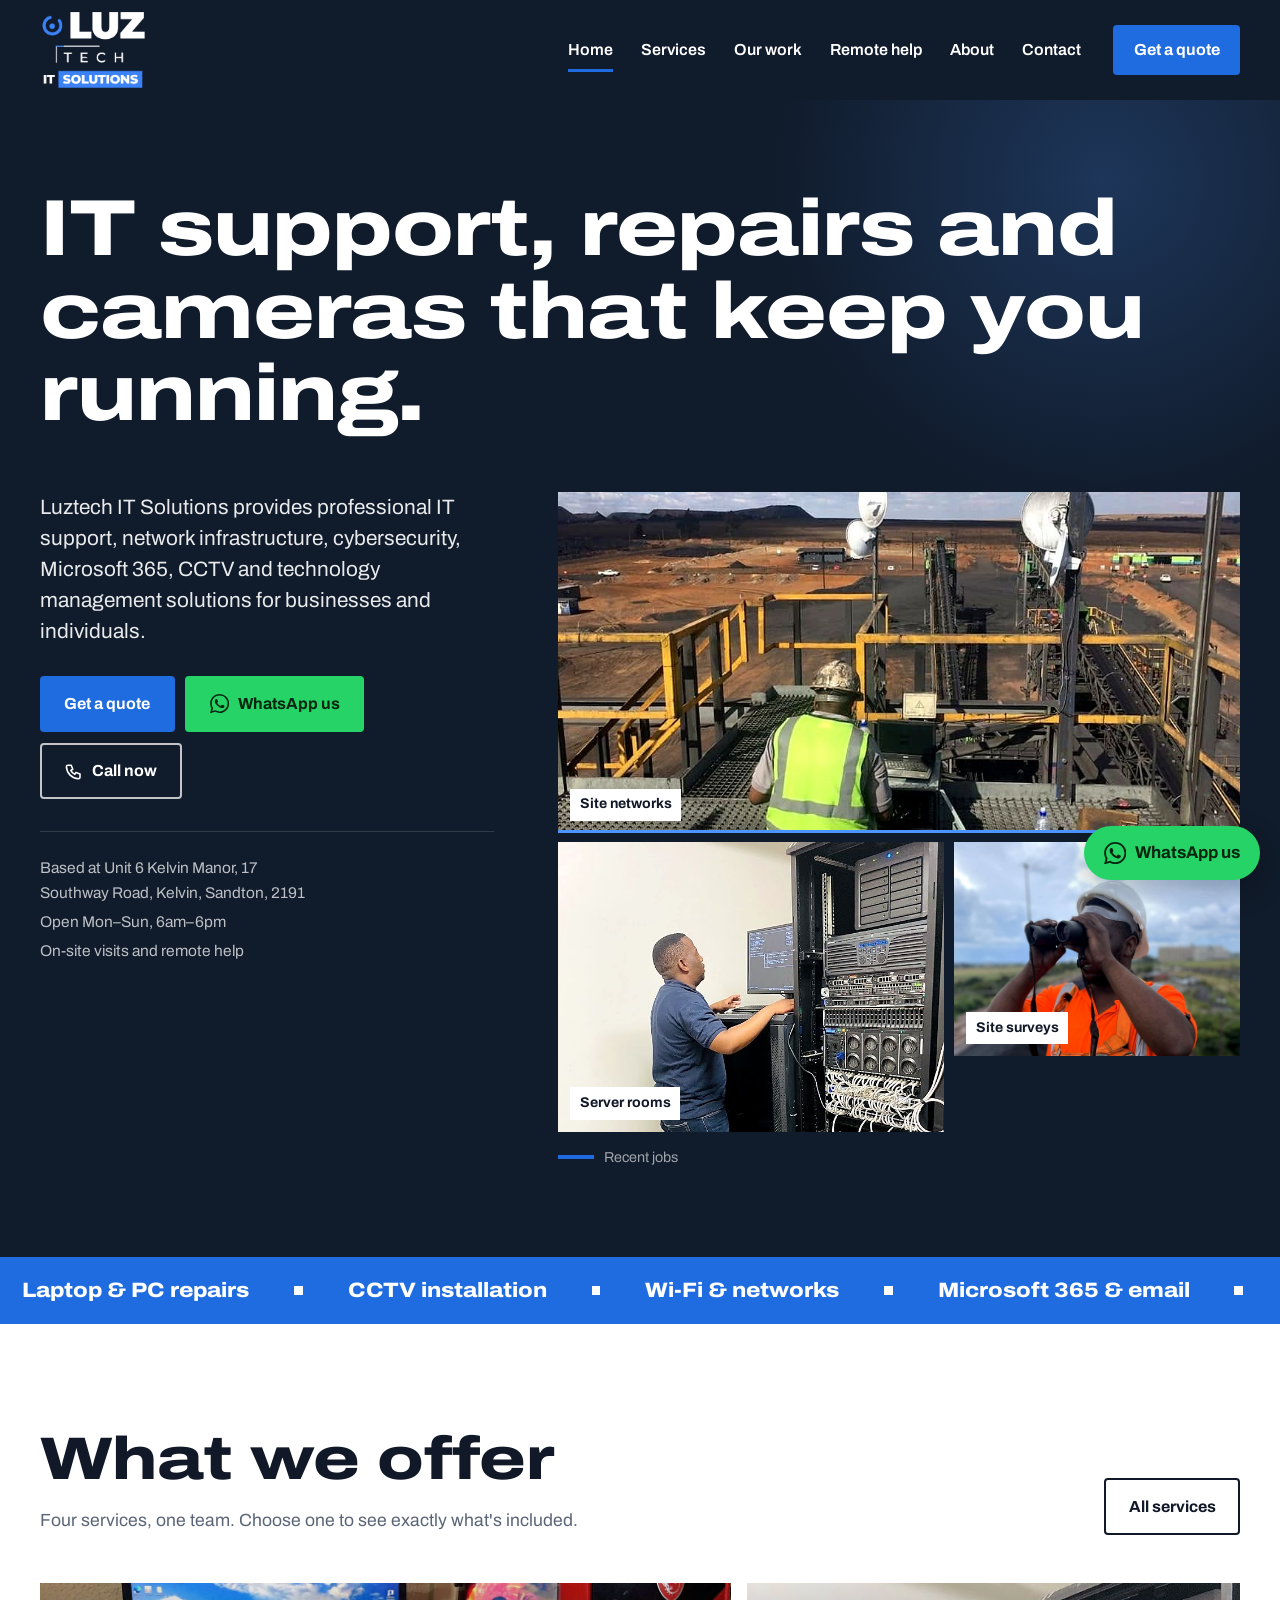
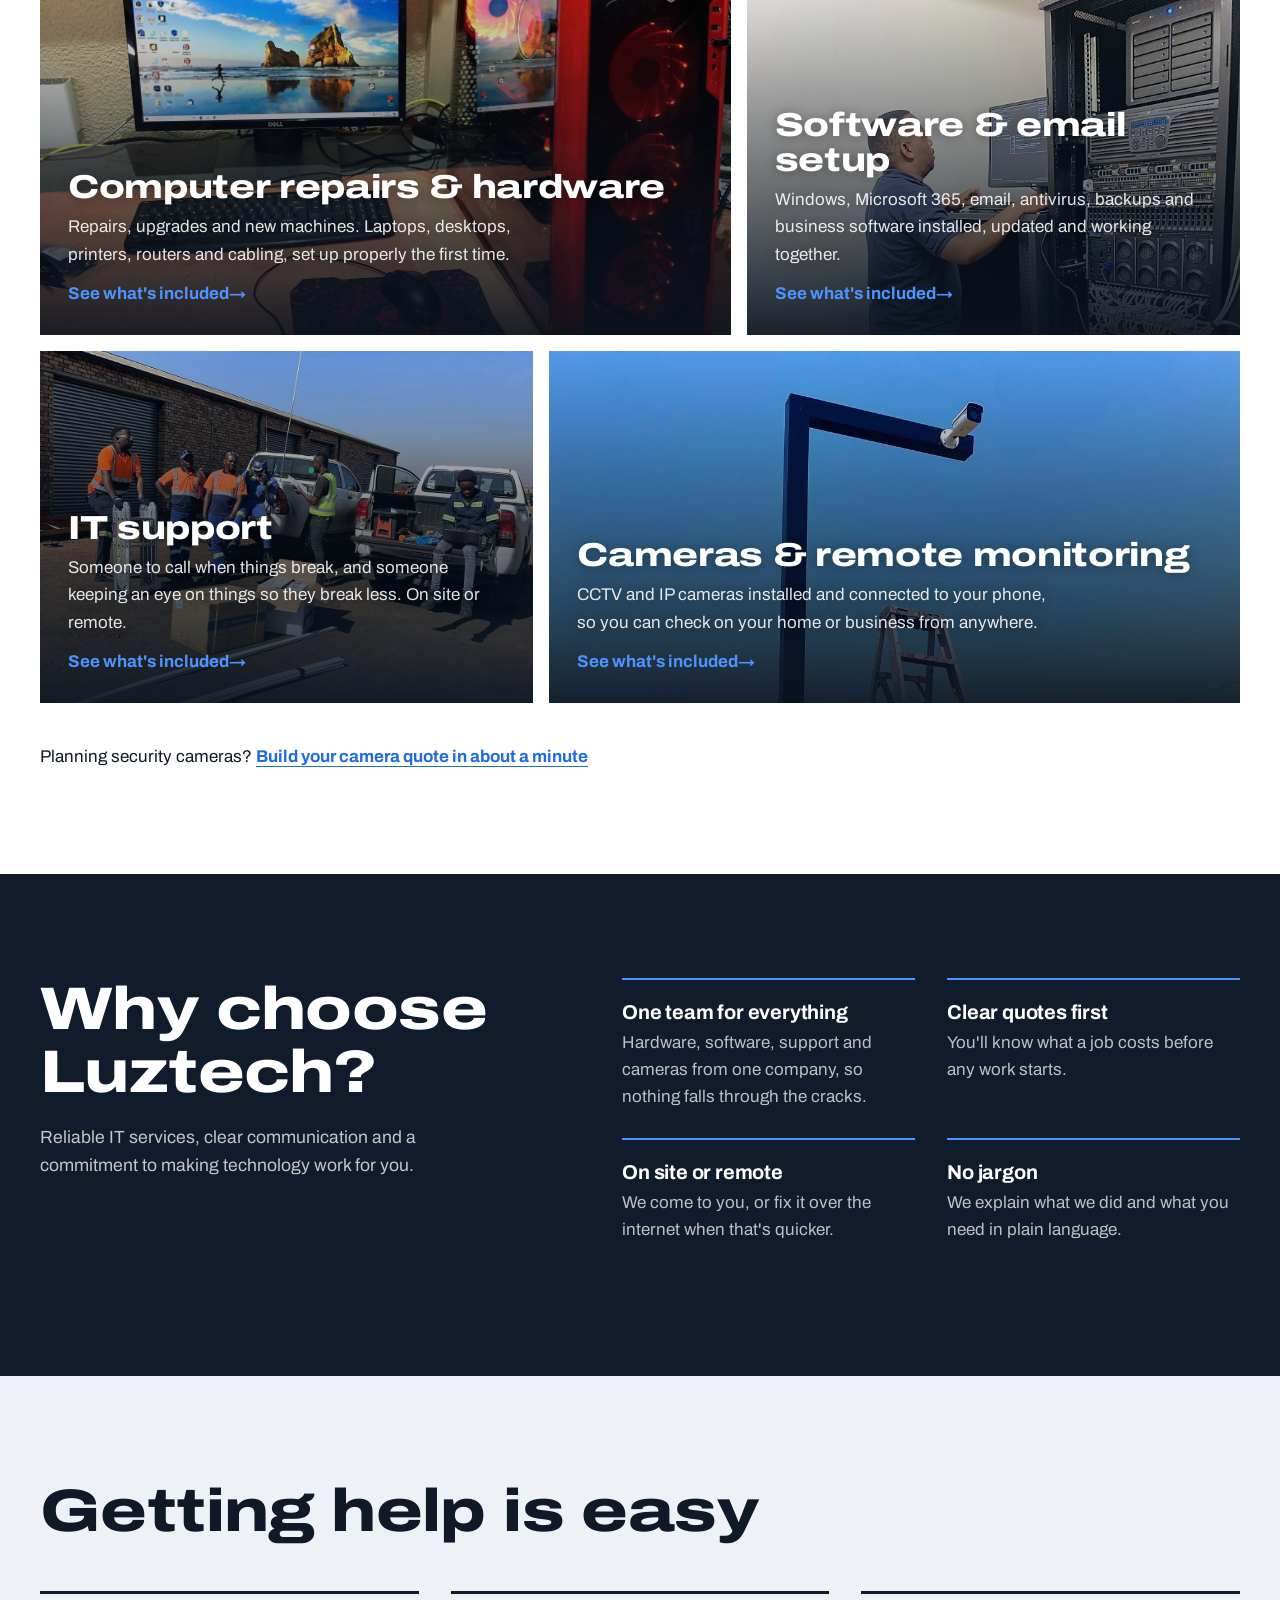
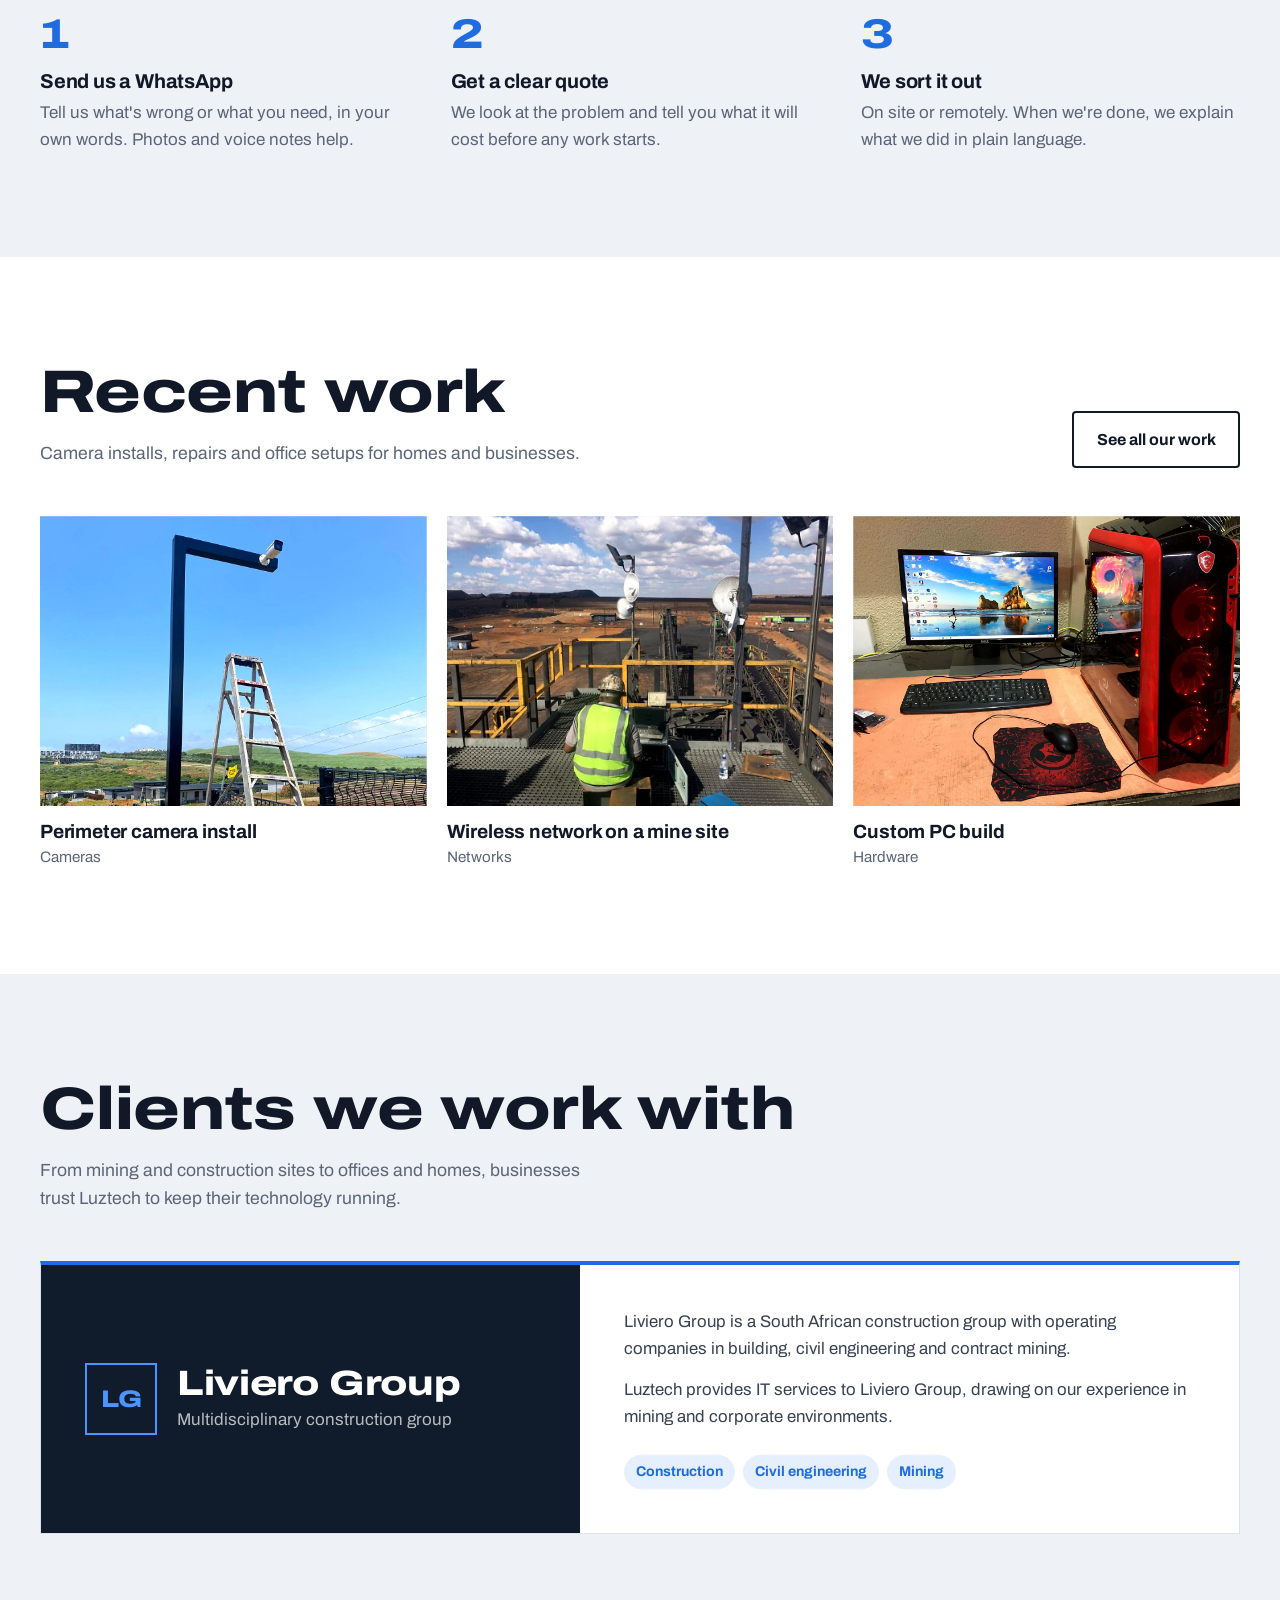
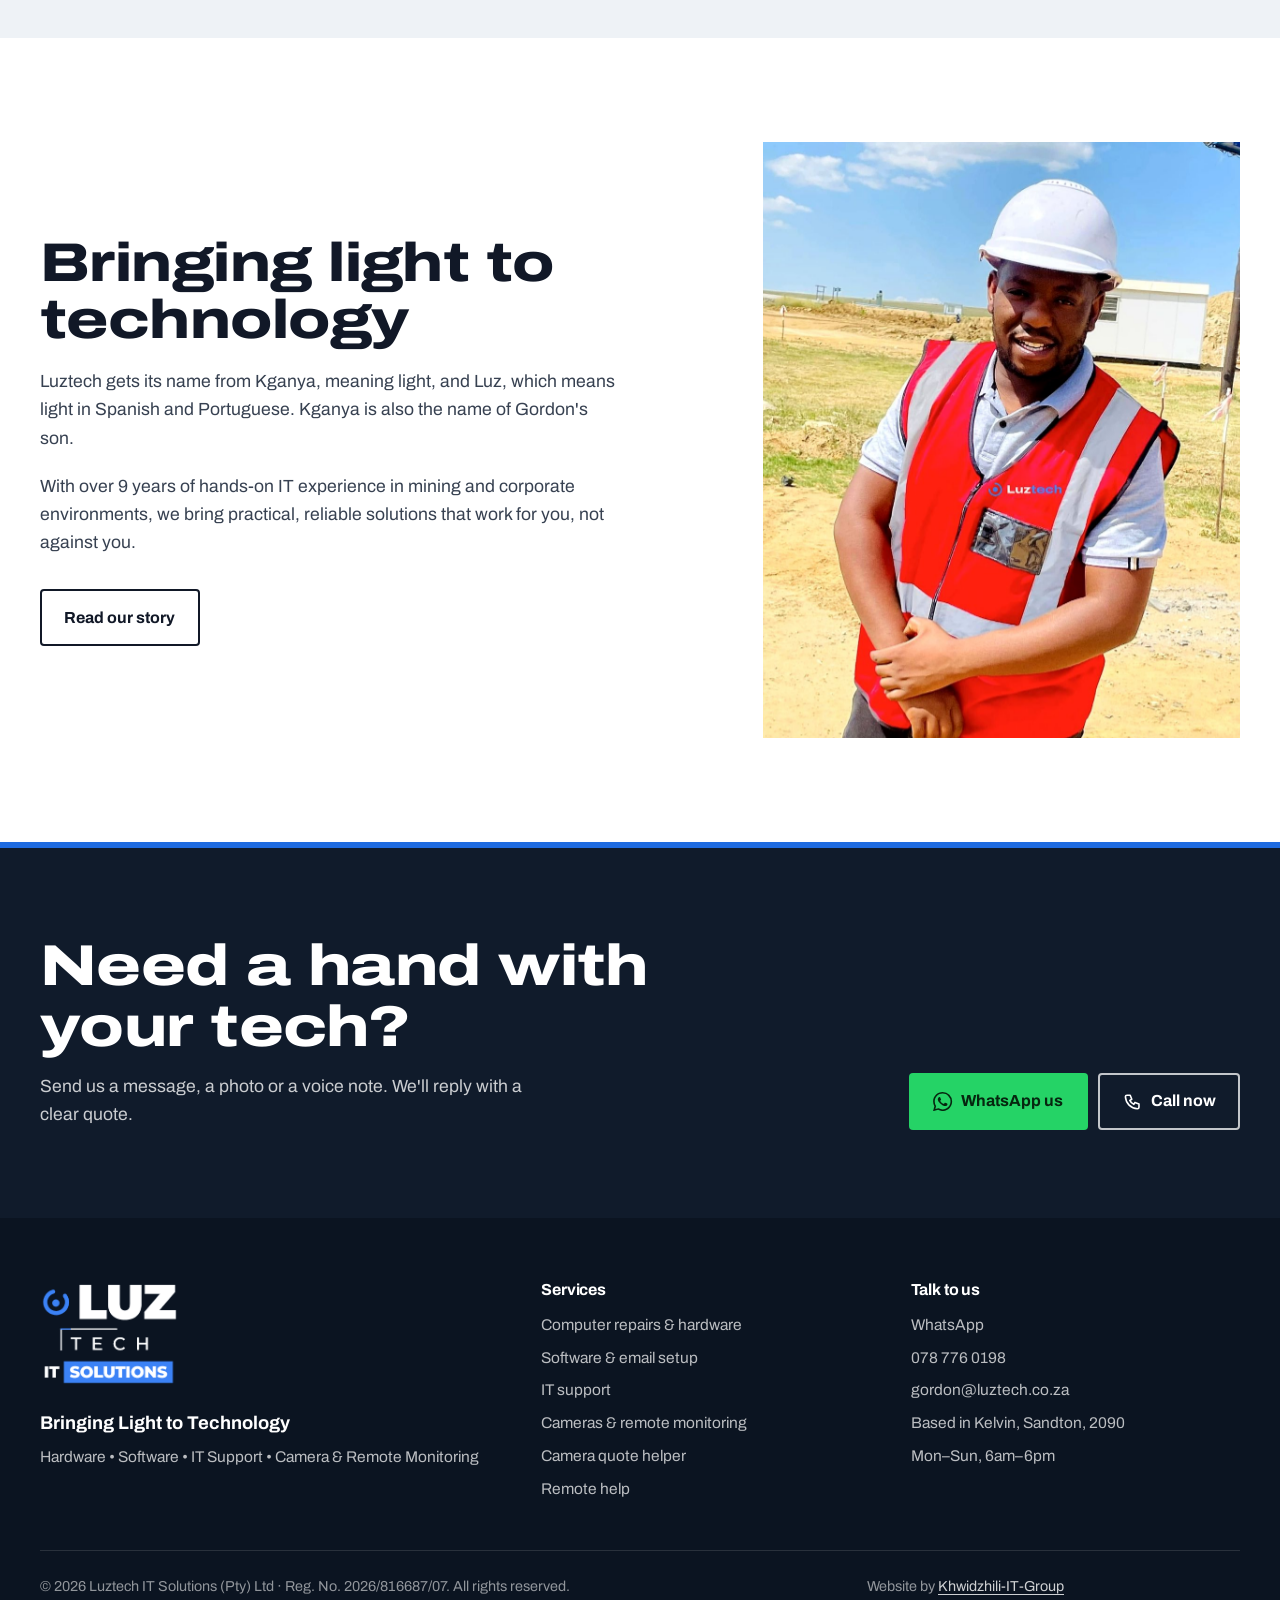
==== commit c569b1b9: "Footer: show Based in Kelvin, Sandton, 2090 Co-Authored-By: Claude Opus 5.5 <noreply@anthropic.com> " ====
--- a/index.html
+++ b/index.html
@@ -189,7 +189,7 @@
           <li><a data-wa="Hi Luztech, I'd like a quote.">WhatsApp</a></li>
           <li><a data-cfg="phone" data-cfg-href="phone">078 776 0198</a></li>
           <li><a href="mailto:gordon@luztech.co.za">gordon@luztech.co.za</a></li>
-          <li>Unit 6 Kelvin Manor, 17 Southway Road, Kelvin, Sandton, 2191</li>
+          <li>Based in Kelvin, Sandton, 2090</li>
           <li data-cfg="hours">Mon–Sun, 6am–6pm</li>
         </ul>
       </div>
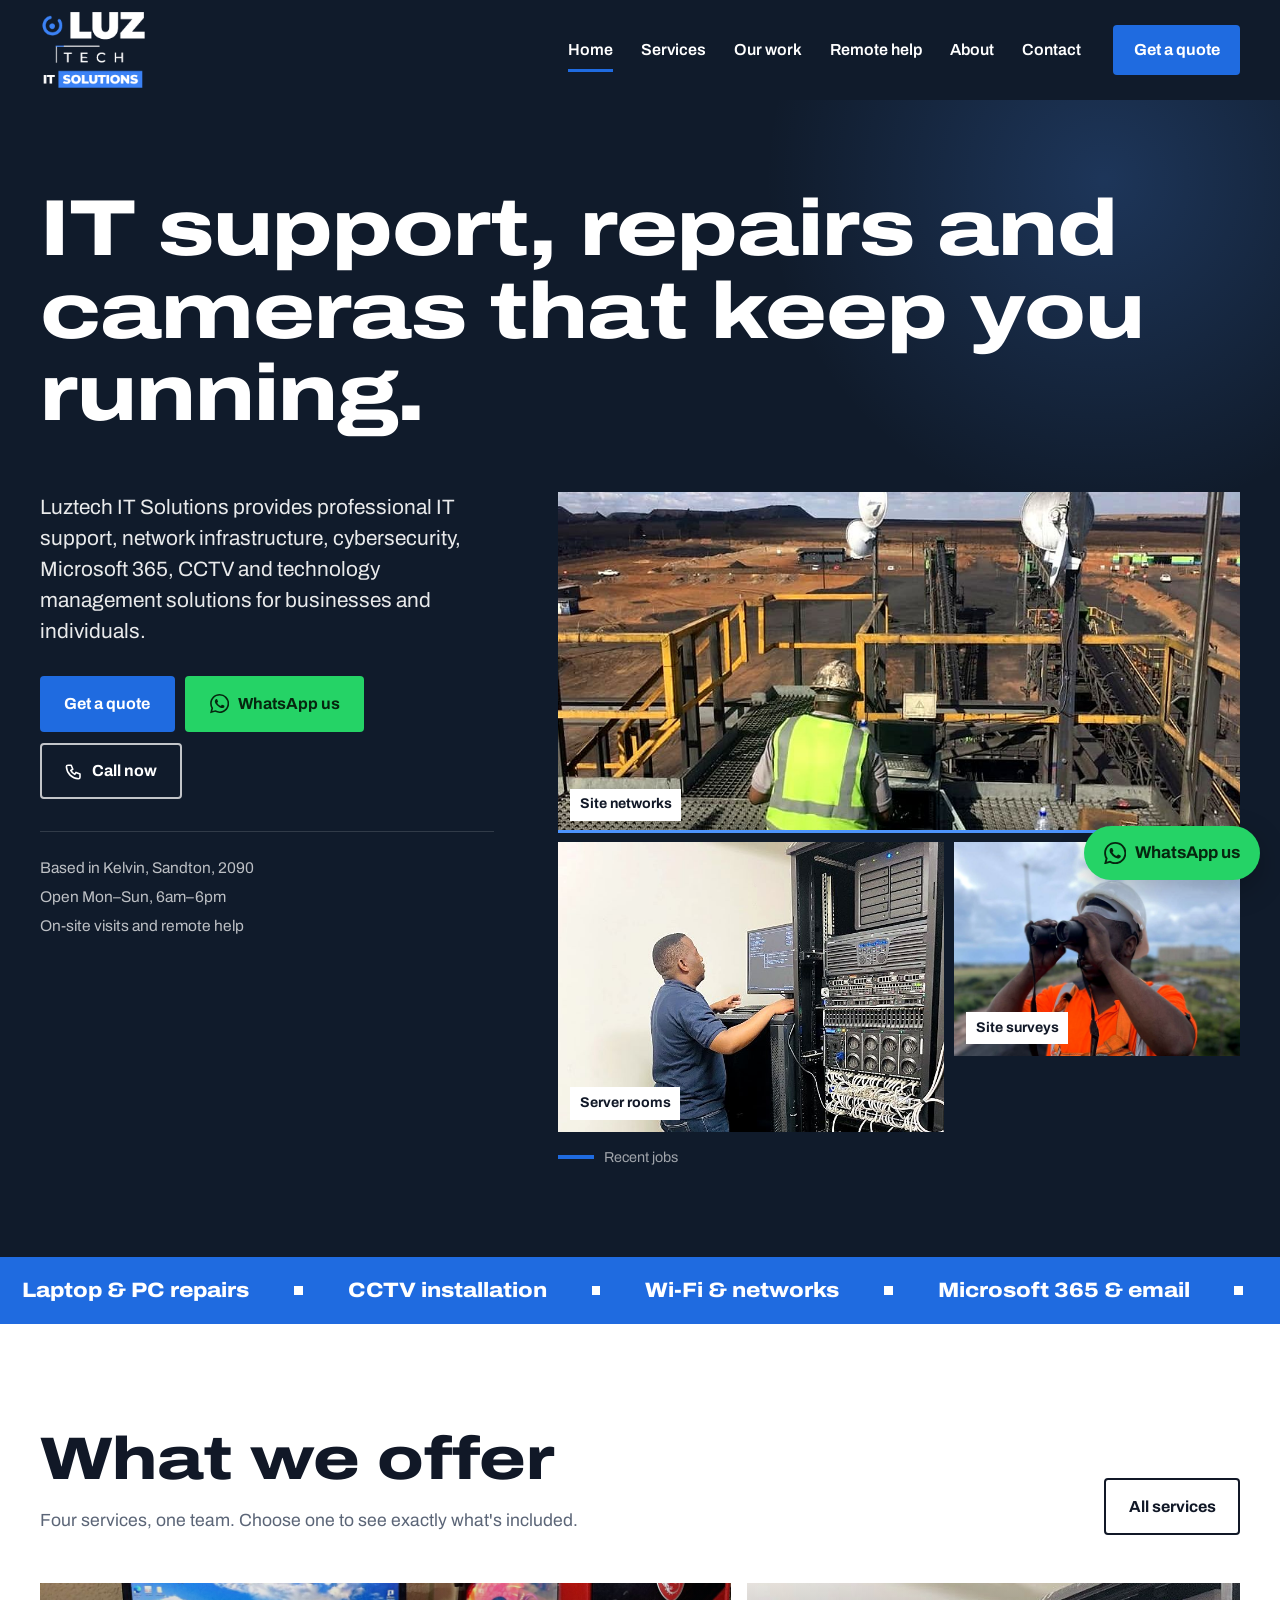
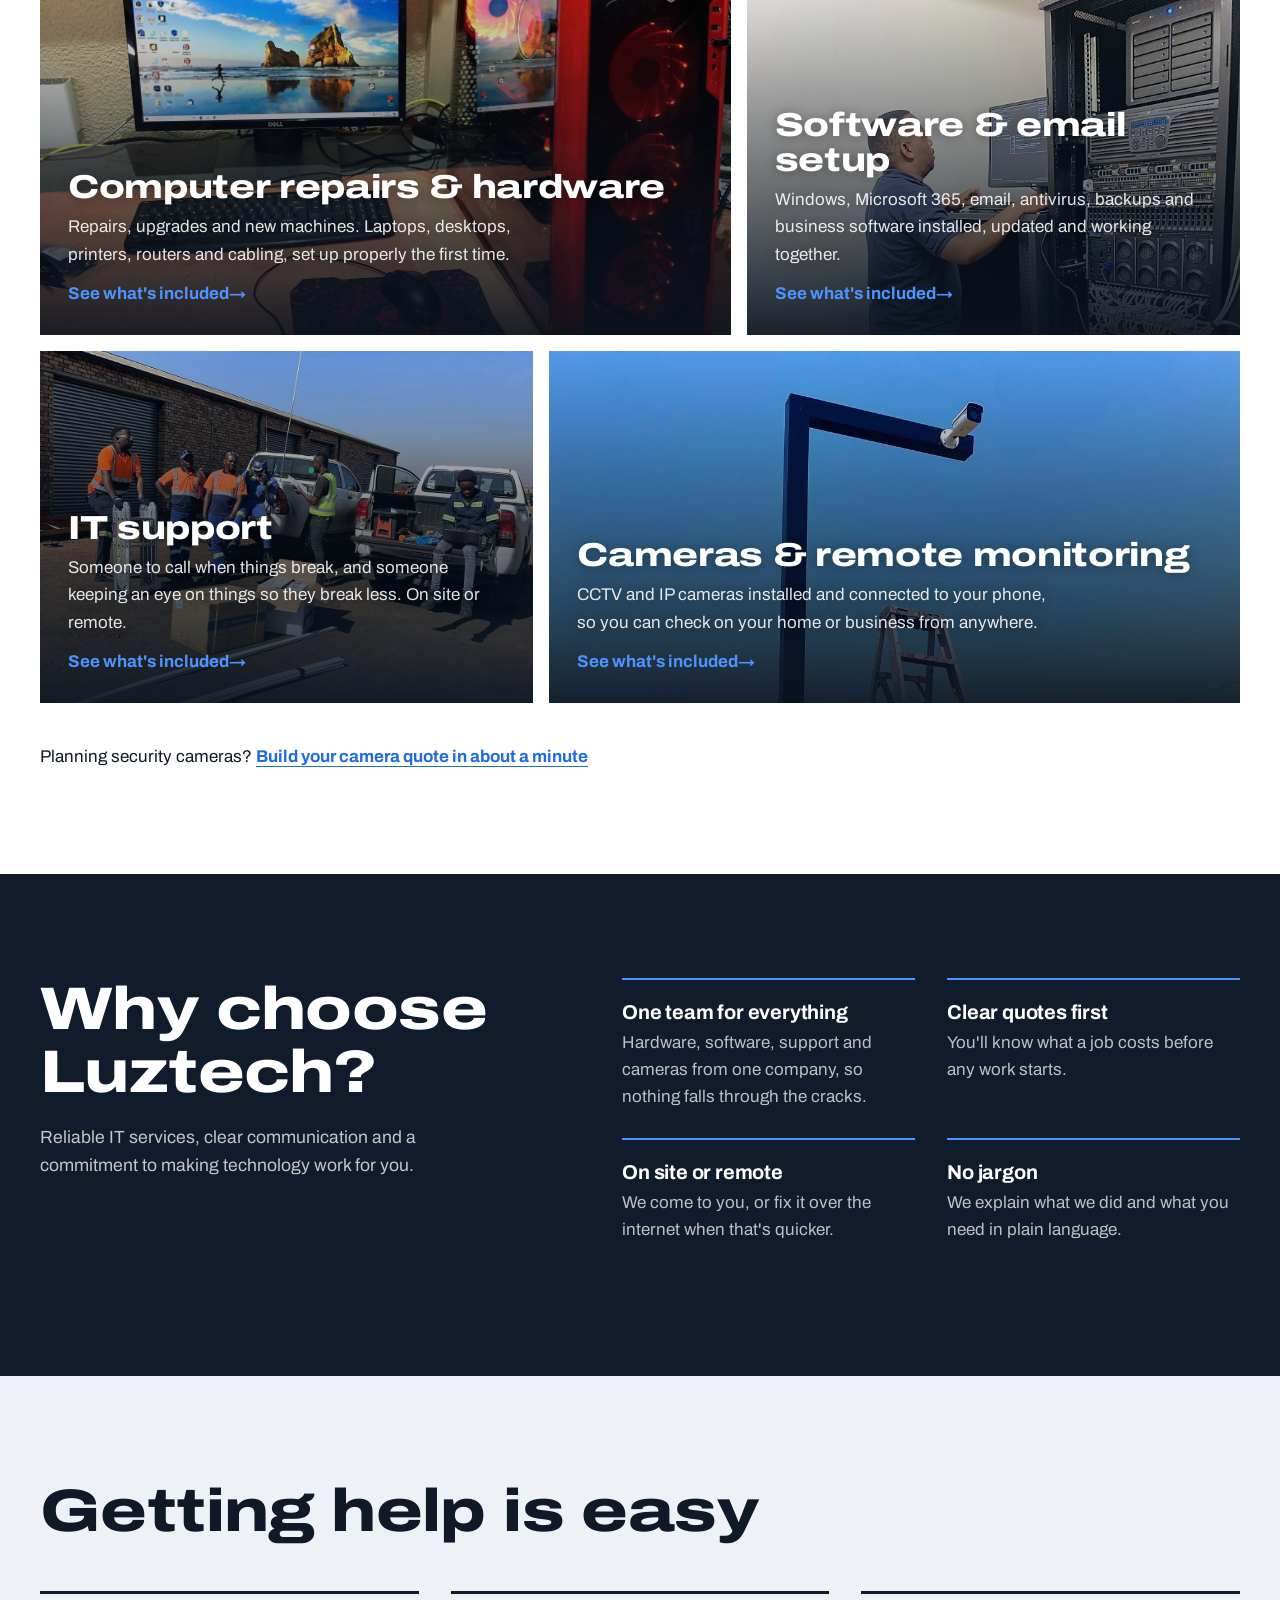
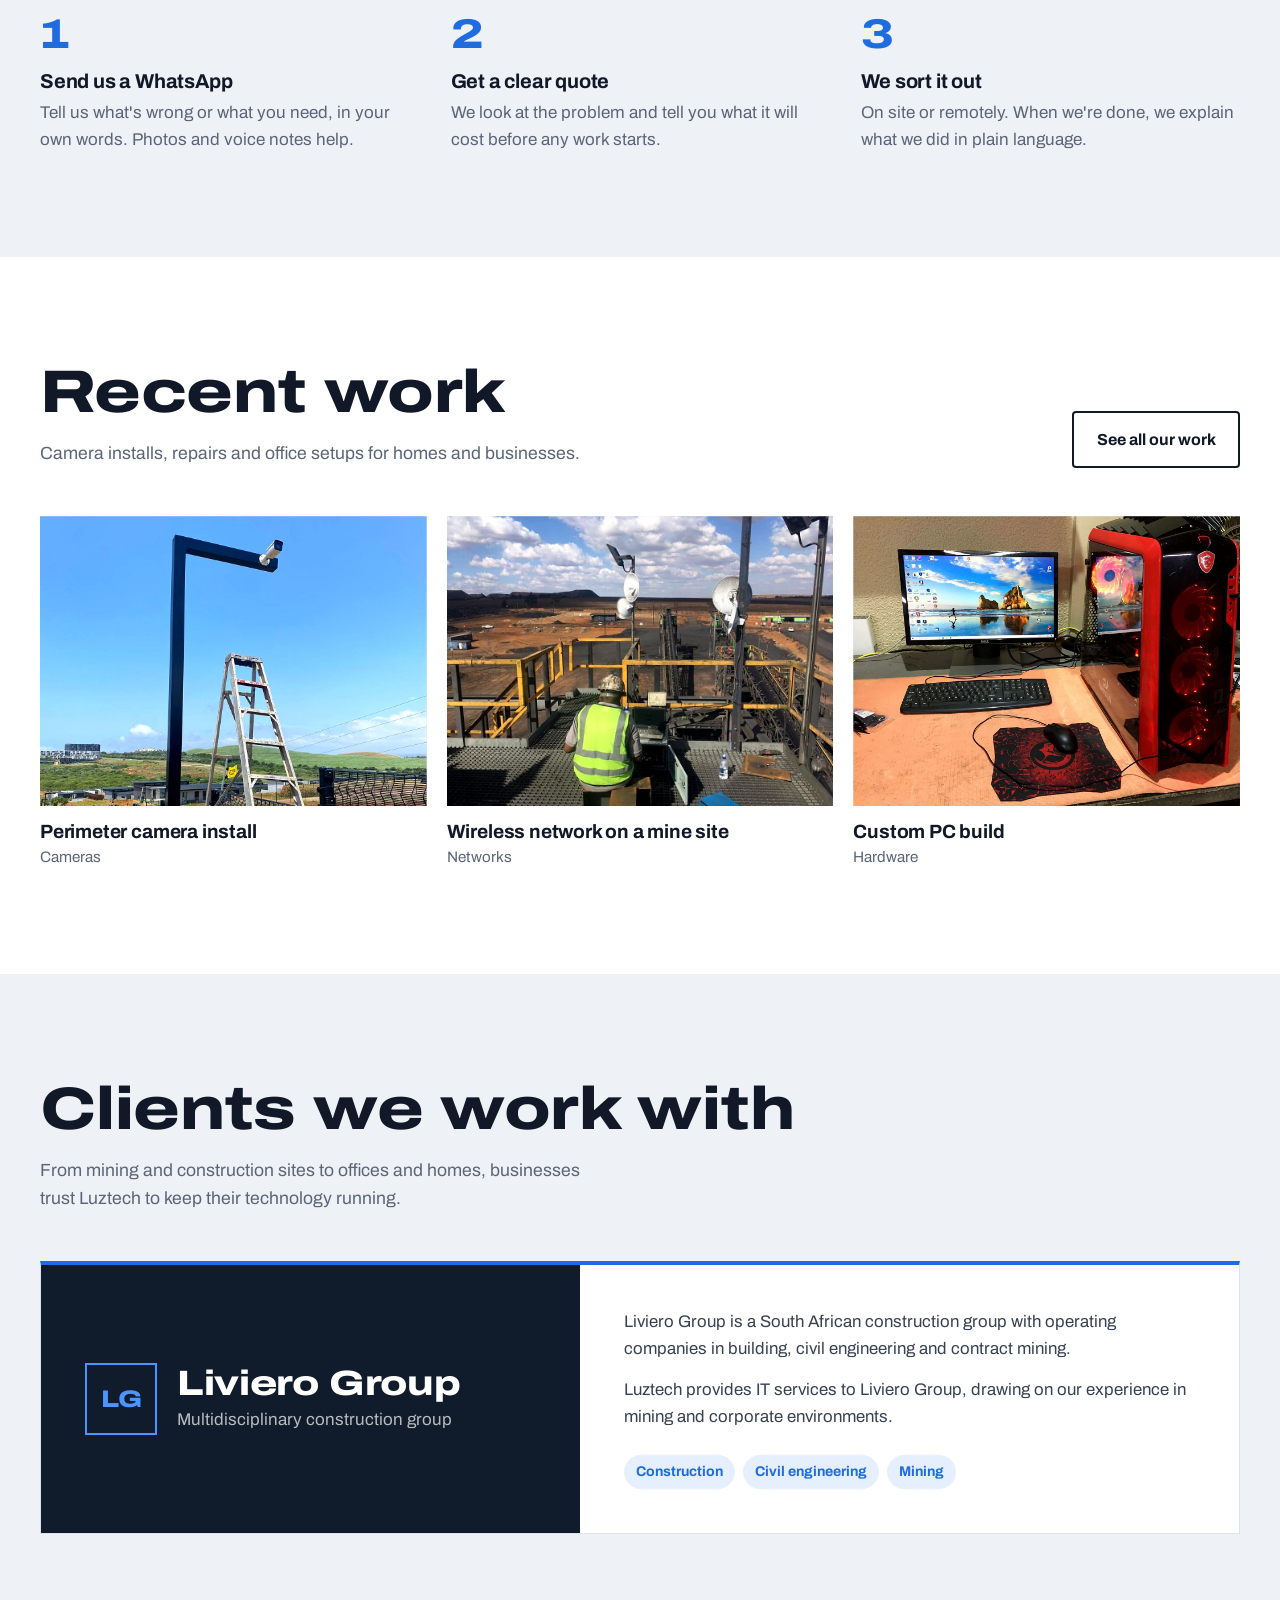
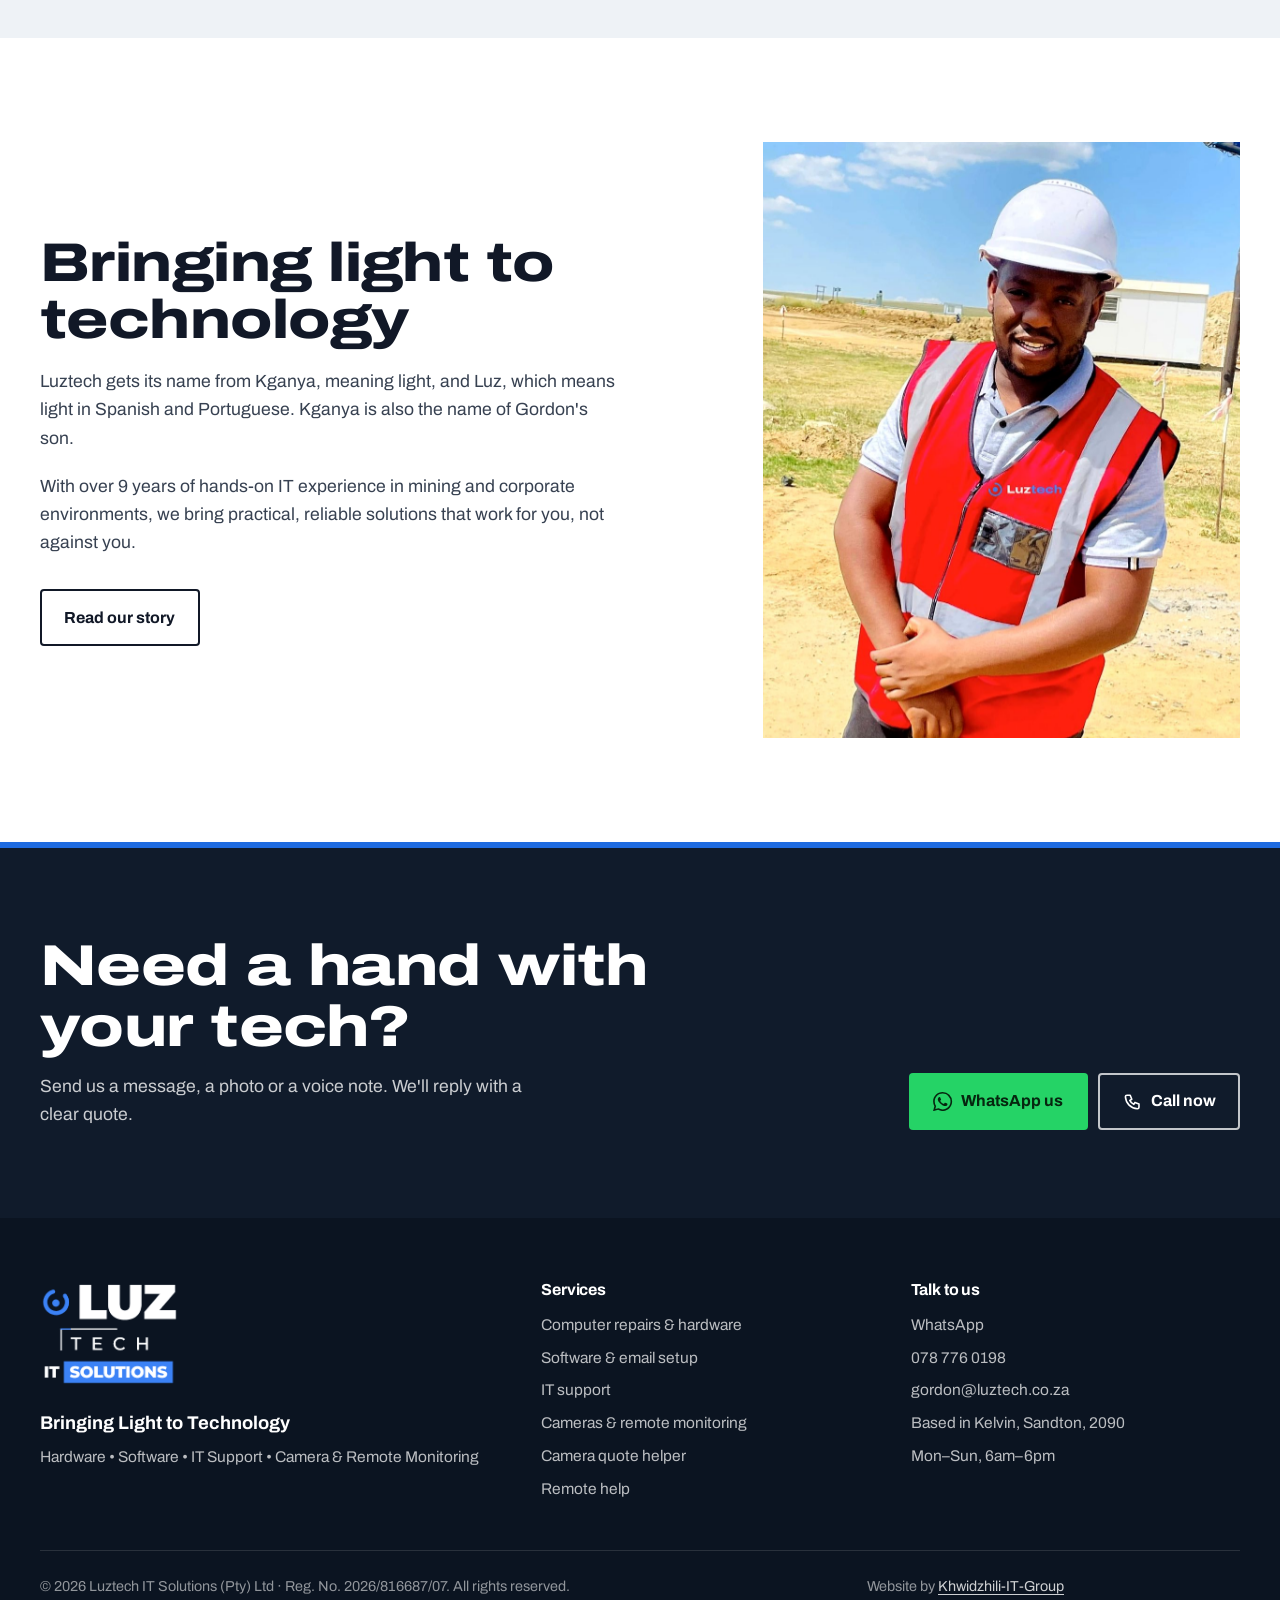
==== commit a0d336e8: "Show Kelvin, Sandton, 2090 everywhere instead of the full street address Co-Authored-By: Claude Opus" ====
--- a/index.html
+++ b/index.html
@@ -16,13 +16,13 @@
 <link rel="preconnect" href="https://fonts.googleapis.com">
 <link rel="preconnect" href="https://fonts.gstatic.com" crossorigin>
 <link href="https://fonts.googleapis.com/css2?family=Archivo:wdth,wght@62..125,100..900&display=swap" rel="stylesheet">
-<link rel="stylesheet" href="css/site.css?v=20261117m">
+<link rel="stylesheet" href="css/site.css?v=20261117n">
 <script>document.documentElement.classList.add("js")</script>
 <!-- Google Analytics: replace G-XXXXXXXXXX with your Measurement ID, then remove the comment markers.
 <script async src="https://www.googletagmanager.com/gtag/js?id=G-XXXXXXXXXX"></script>
 <script>window.dataLayer=window.dataLayer||[];function gtag(){dataLayer.push(arguments);}gtag('js',new Date());gtag('config','G-XXXXXXXXXX');</script>
 -->
-<script type="application/ld+json">{"@context": "https://schema.org", "@type": "LocalBusiness", "name": "Luztech IT Solutions", "slogan": "Bringing Light to Technology", "url": "https://www.luztech.co.za/", "email": "gordon@luztech.co.za", "telephone": "+27 78 776 0198", "areaServed": "Sandton, Johannesburg", "openingHoursSpecification": [{"@type": "OpeningHoursSpecification", "dayOfWeek": ["Monday", "Tuesday", "Wednesday", "Thursday", "Friday", "Saturday", "Sunday"], "opens": "06:00", "closes": "18:00"}], "address": {"@type": "PostalAddress", "streetAddress": "Unit 6 Kelvin Manor, 17 Southway Road, Kelvin", "addressLocality": "Sandton", "addressRegion": "Gauteng", "postalCode": "2191", "addressCountry": "ZA"}, "legalName": "Luztech IT Solutions (Pty) Ltd", "founder": {"@type": "Person", "name": "Aotlotlwe Gordon Segosapelo", "jobTitle": "Director"}, "foundingDate": "2026-10-13", "description": "IT support, computer repairs, software setup, and camera & remote monitoring for homes and businesses in South Africa.", "image": "https://www.luztech.co.za/images/share.jpg"}</script>
+<script type="application/ld+json">{"@context": "https://schema.org", "@type": "LocalBusiness", "name": "Luztech IT Solutions", "slogan": "Bringing Light to Technology", "url": "https://www.luztech.co.za/", "email": "gordon@luztech.co.za", "telephone": "+27 78 776 0198", "areaServed": "Sandton, Johannesburg", "openingHoursSpecification": [{"@type": "OpeningHoursSpecification", "dayOfWeek": ["Monday", "Tuesday", "Wednesday", "Thursday", "Friday", "Saturday", "Sunday"], "opens": "06:00", "closes": "18:00"}], "address": {"@type": "PostalAddress", "addressLocality": "Kelvin, Sandton", "addressRegion": "Gauteng", "postalCode": "2090", "addressCountry": "ZA"}, "legalName": "Luztech IT Solutions (Pty) Ltd", "founder": {"@type": "Person", "name": "Aotlotlwe Gordon Segosapelo", "jobTitle": "Director"}, "foundingDate": "2026-10-13", "description": "IT support, computer repairs, software setup, and camera & remote monitoring for homes and businesses in South Africa.", "image": "https://www.luztech.co.za/images/share.jpg"}</script>
 </head>
 <body>
 <a class="skip" href="#main">Skip to content</a>
@@ -49,7 +49,7 @@
           <a class="btn btn-ghost" data-cfg-href="phone"><svg viewBox="0 0 24 24" fill="none" stroke="currentColor" stroke-width="2" stroke-linecap="round" stroke-linejoin="round" aria-hidden="true"><path d="M5 4h4l2 5-2.5 1.5a11 11 0 0 0 5 5L15 13l5 2v4a2 2 0 0 1-2 2A16 16 0 0 1 3 6a2 2 0 0 1 2-2"/></svg>Call now</a>
         </div>
         <div class="hero-info">
-          <span>Based at <span data-cfg="area">Unit 6 Kelvin Manor, 17 Southway Road, Kelvin, Sandton, 2191</span></span>
+          <span>Based in <span data-cfg="area">Kelvin, Sandton, 2090</span></span>
           <span>Open <span data-cfg="hours">Mon–Sun, 6am–6pm</span></span>
           <span>On-site visits and remote help</span>
         </div>
@@ -203,6 +203,6 @@
 <div class="wa-float">
   <a class="wa-fab" data-wa="Hi Luztech, I'd like a quote." aria-label="Chat to Luztech on WhatsApp"><svg viewBox="0 0 24 24" fill="currentColor" aria-hidden="true"><path d="M17.472 14.382c-.297-.149-1.758-.867-2.03-.967-.273-.099-.471-.148-.67.15-.197.297-.767.966-.94 1.164-.173.199-.347.223-.644.075-.297-.15-1.255-.463-2.39-1.475-.883-.788-1.48-1.761-1.653-2.059-.173-.297-.018-.458.13-.606.134-.133.298-.347.446-.52.149-.174.198-.298.298-.497.099-.198.05-.371-.025-.52-.075-.149-.669-1.612-.916-2.207-.242-.579-.487-.5-.669-.51-.173-.008-.371-.01-.57-.01-.198 0-.52.074-.792.372-.272.297-1.04 1.016-1.04 2.479 0 1.462 1.065 2.875 1.213 3.074.149.198 2.096 3.2 5.077 4.487.709.306 1.262.489 1.694.625.712.227 1.36.195 1.871.118.571-.085 1.758-.719 2.006-1.413.248-.694.248-1.289.173-1.413-.074-.124-.272-.198-.57-.347m-5.421 7.403h-.004a9.87 9.87 0 01-5.031-1.378l-.361-.214-3.741.982.998-3.648-.235-.374a9.86 9.86 0 01-1.51-5.26c.001-5.45 4.436-9.884 9.888-9.884 2.64 0 5.122 1.03 6.988 2.898a9.825 9.825 0 012.893 6.994c-.003 5.45-4.437 9.884-9.885 9.884m8.413-18.297A11.815 11.815 0 0012.05 0C5.495 0 .16 5.335.157 11.892c0 2.096.547 4.142 1.588 5.945L.057 24l6.305-1.654a11.882 11.882 0 005.683 1.448h.005c6.554 0 11.89-5.335 11.893-11.893a11.821 11.821 0 00-3.48-8.413Z"/></svg><span>WhatsApp us</span></a>
 </div>
-<script src="js/site.js?v=20261117m"></script>
+<script src="js/site.js?v=20261117n"></script>
 </body>
 </html>
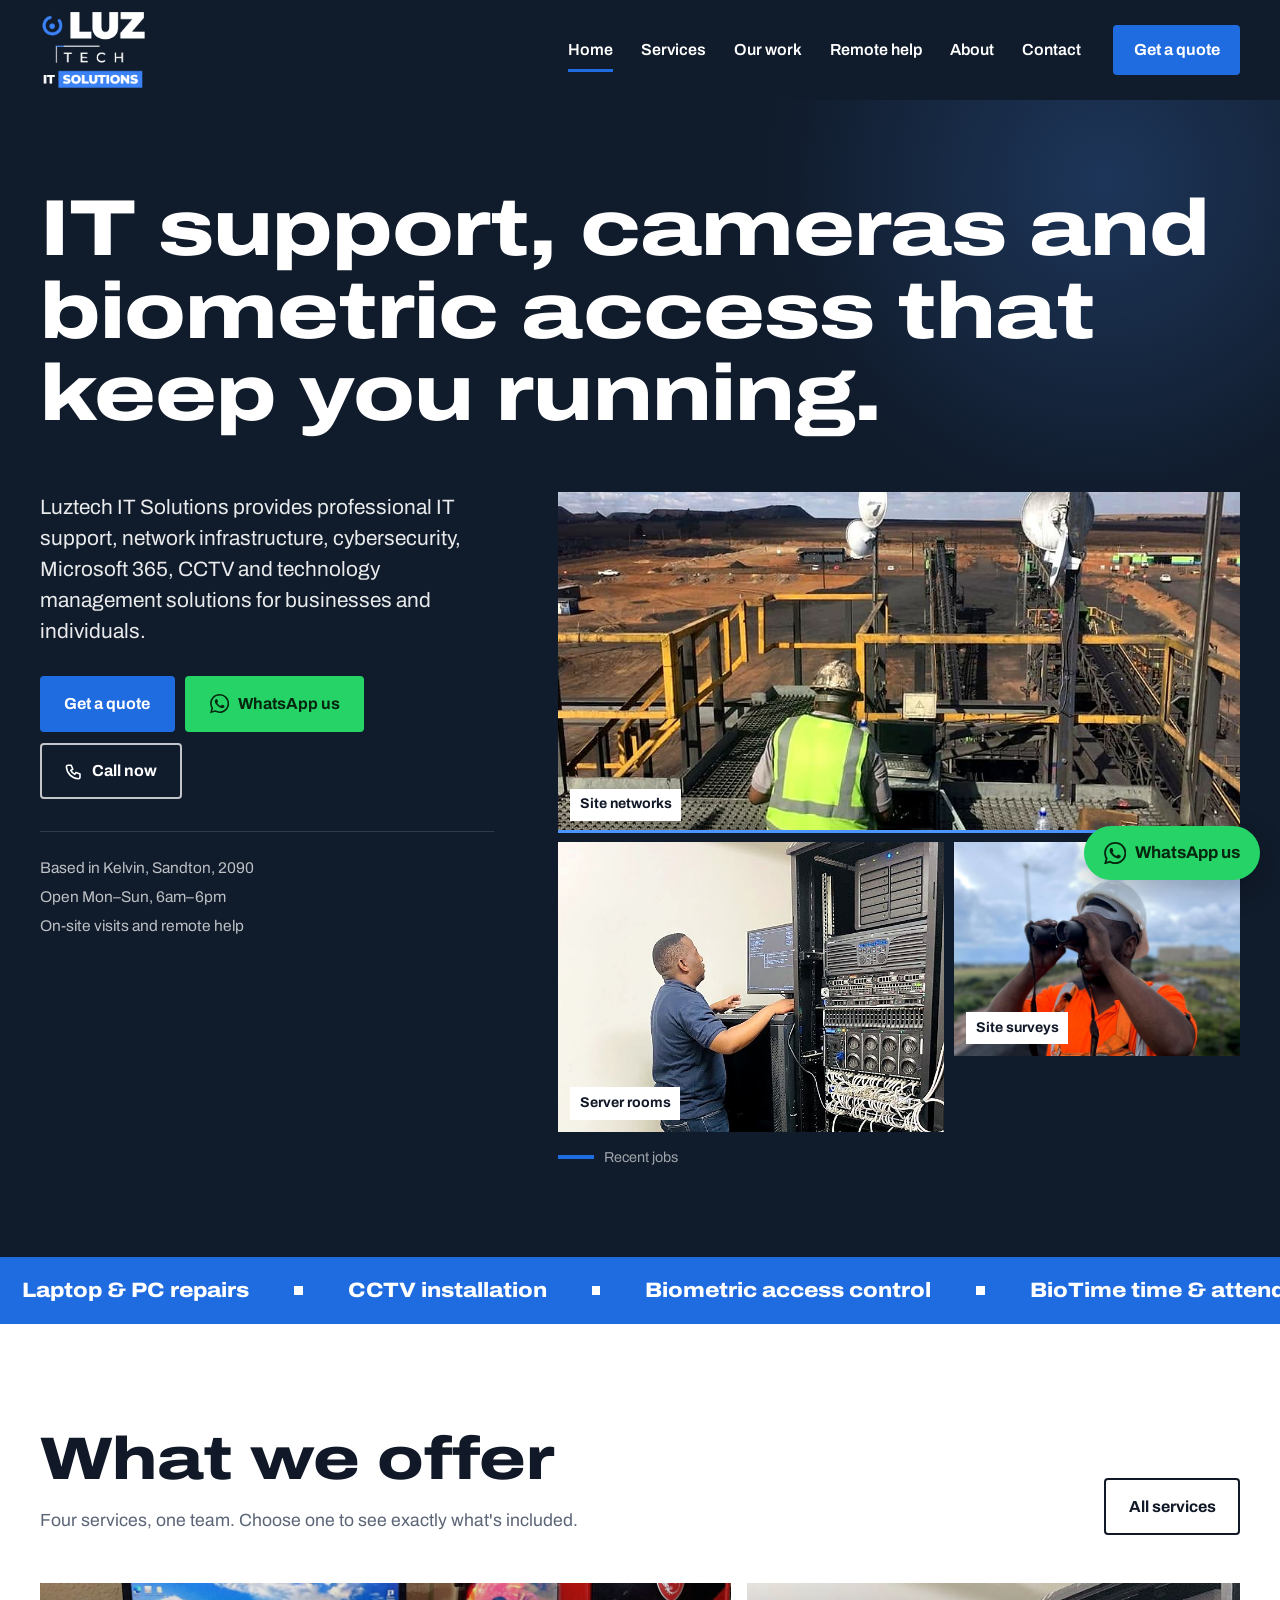
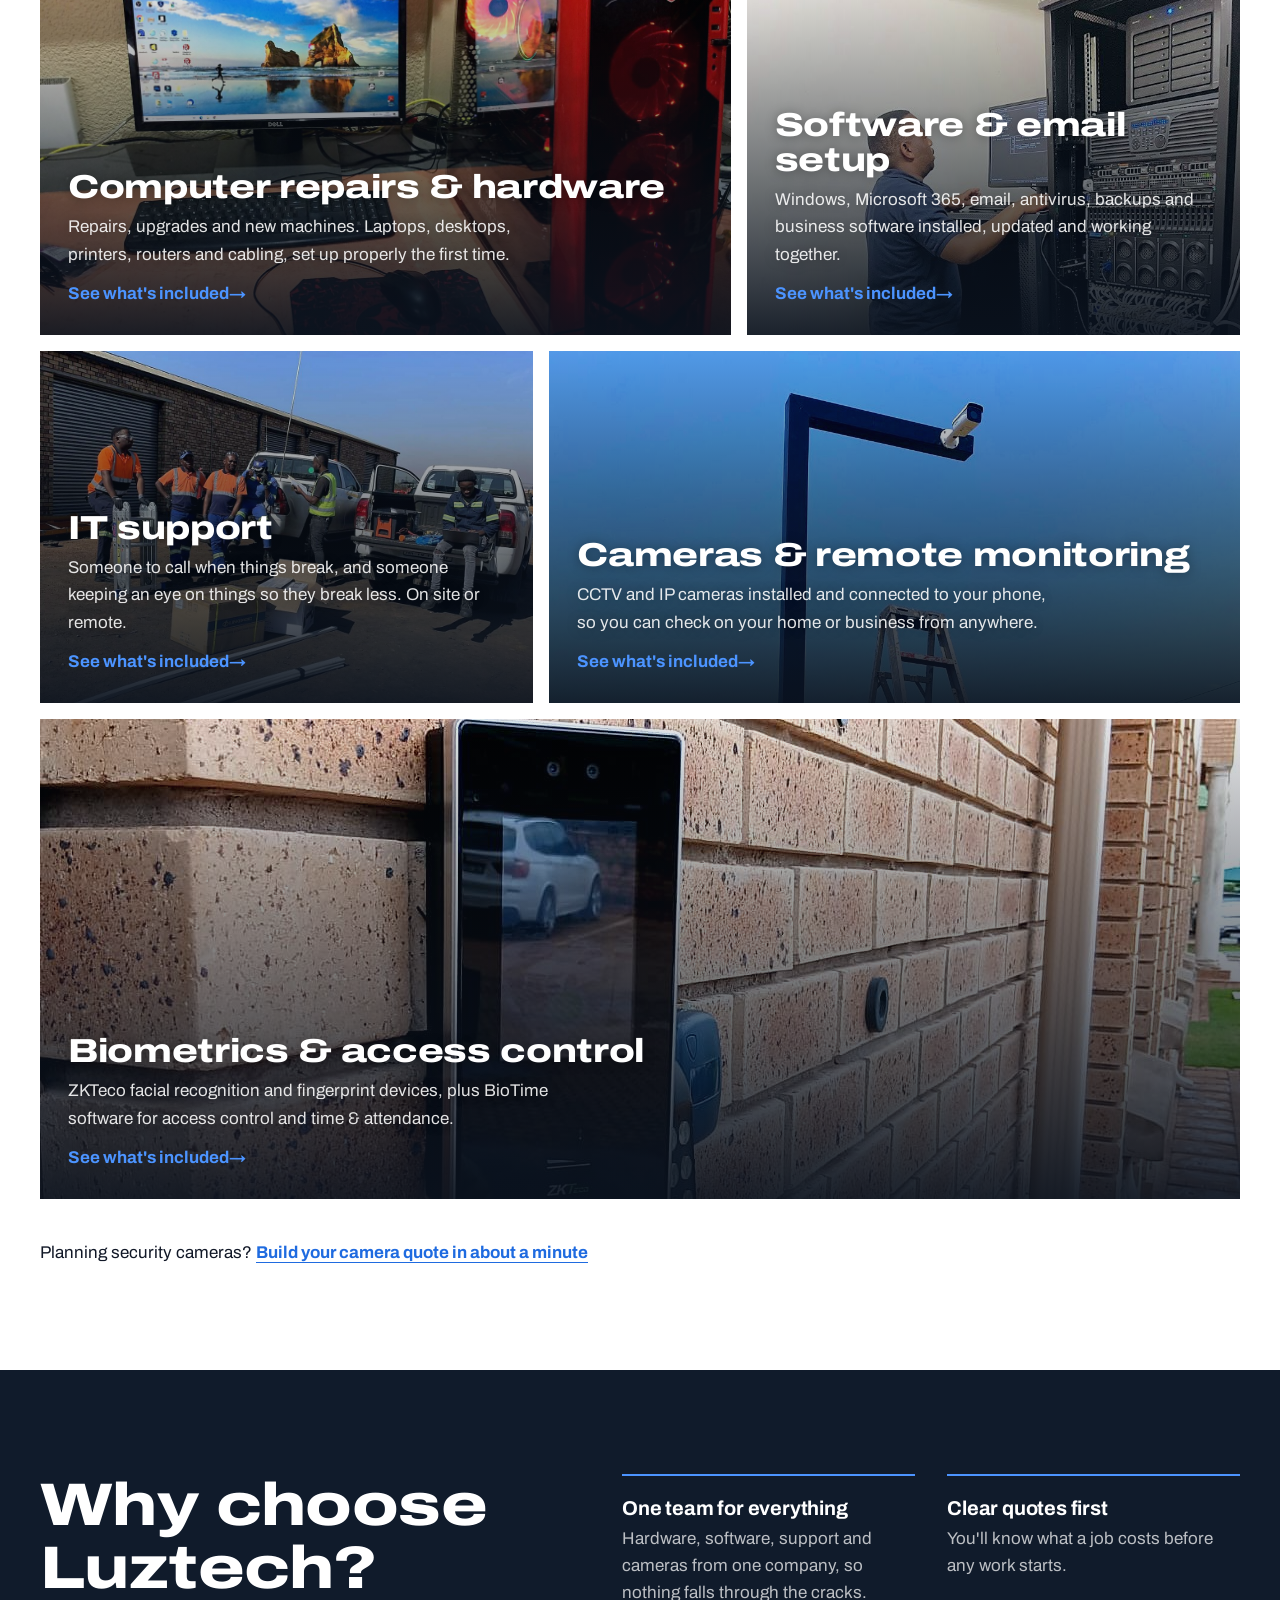
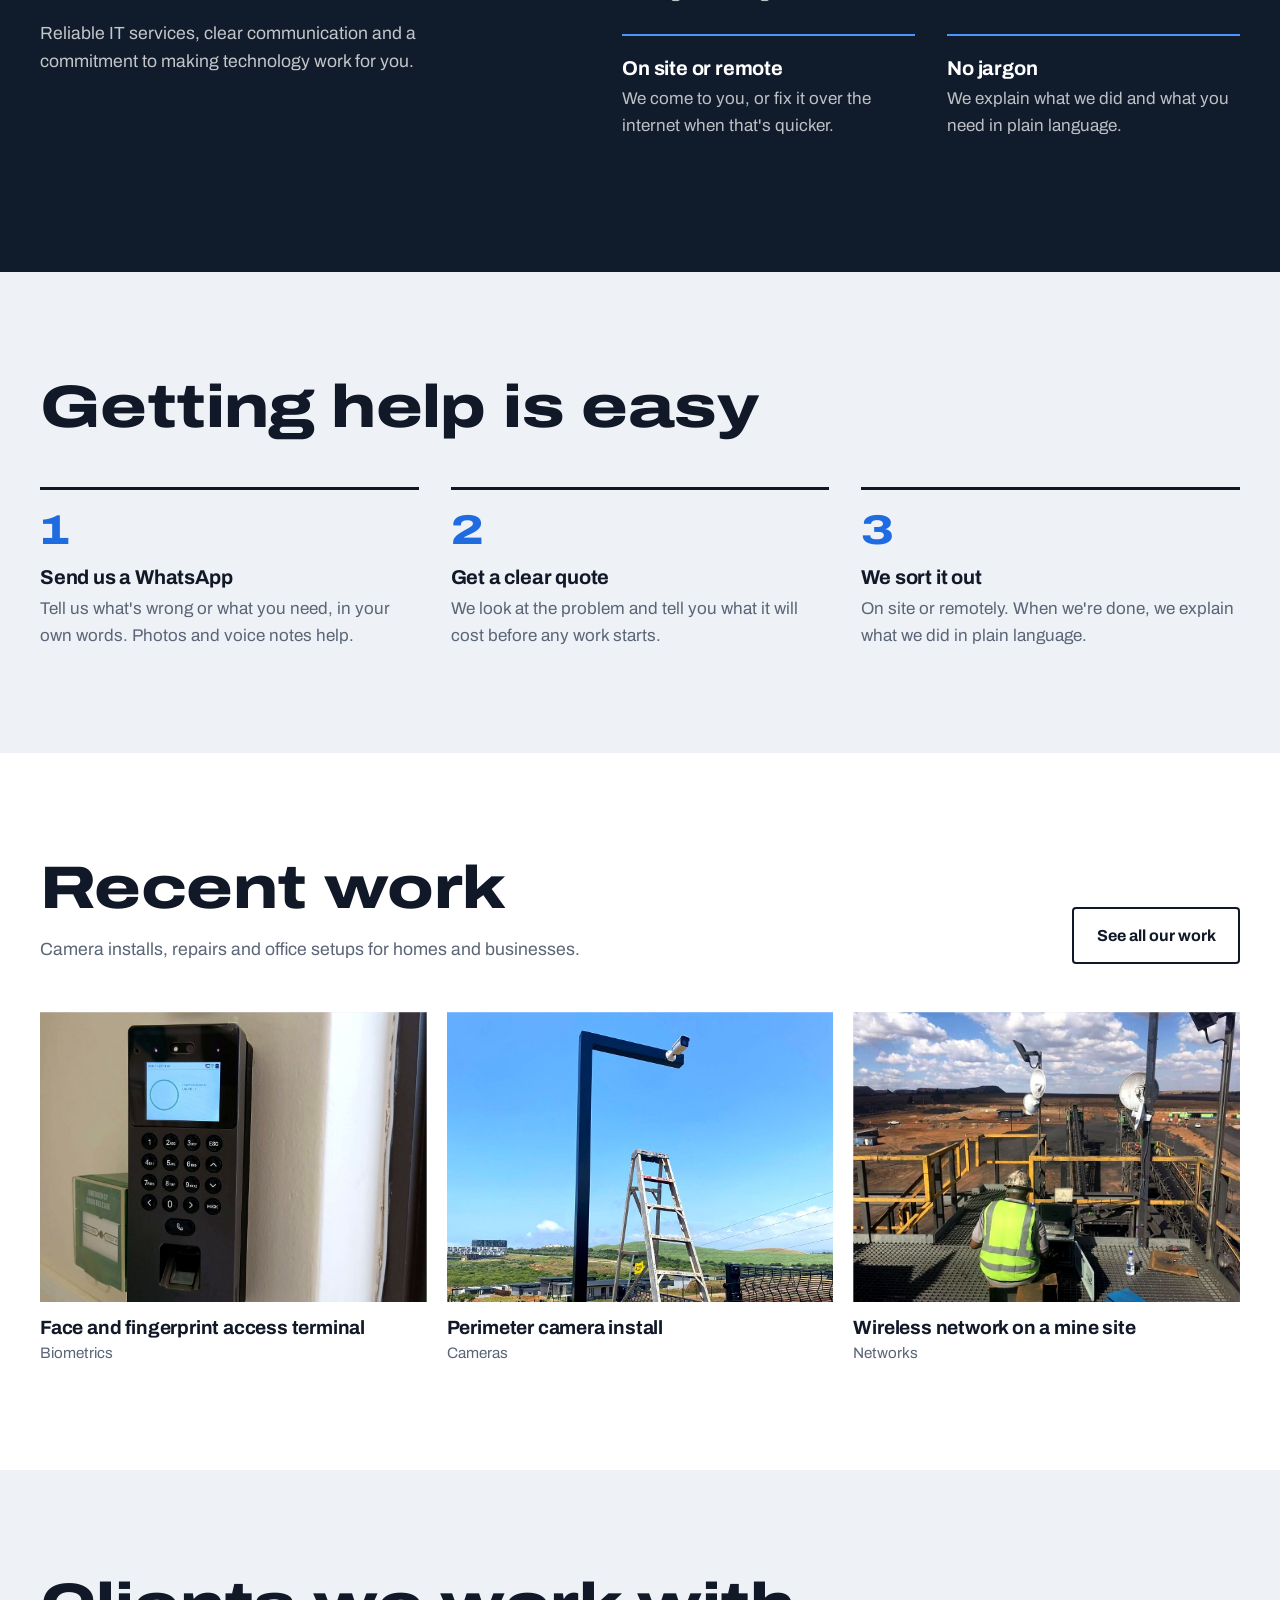
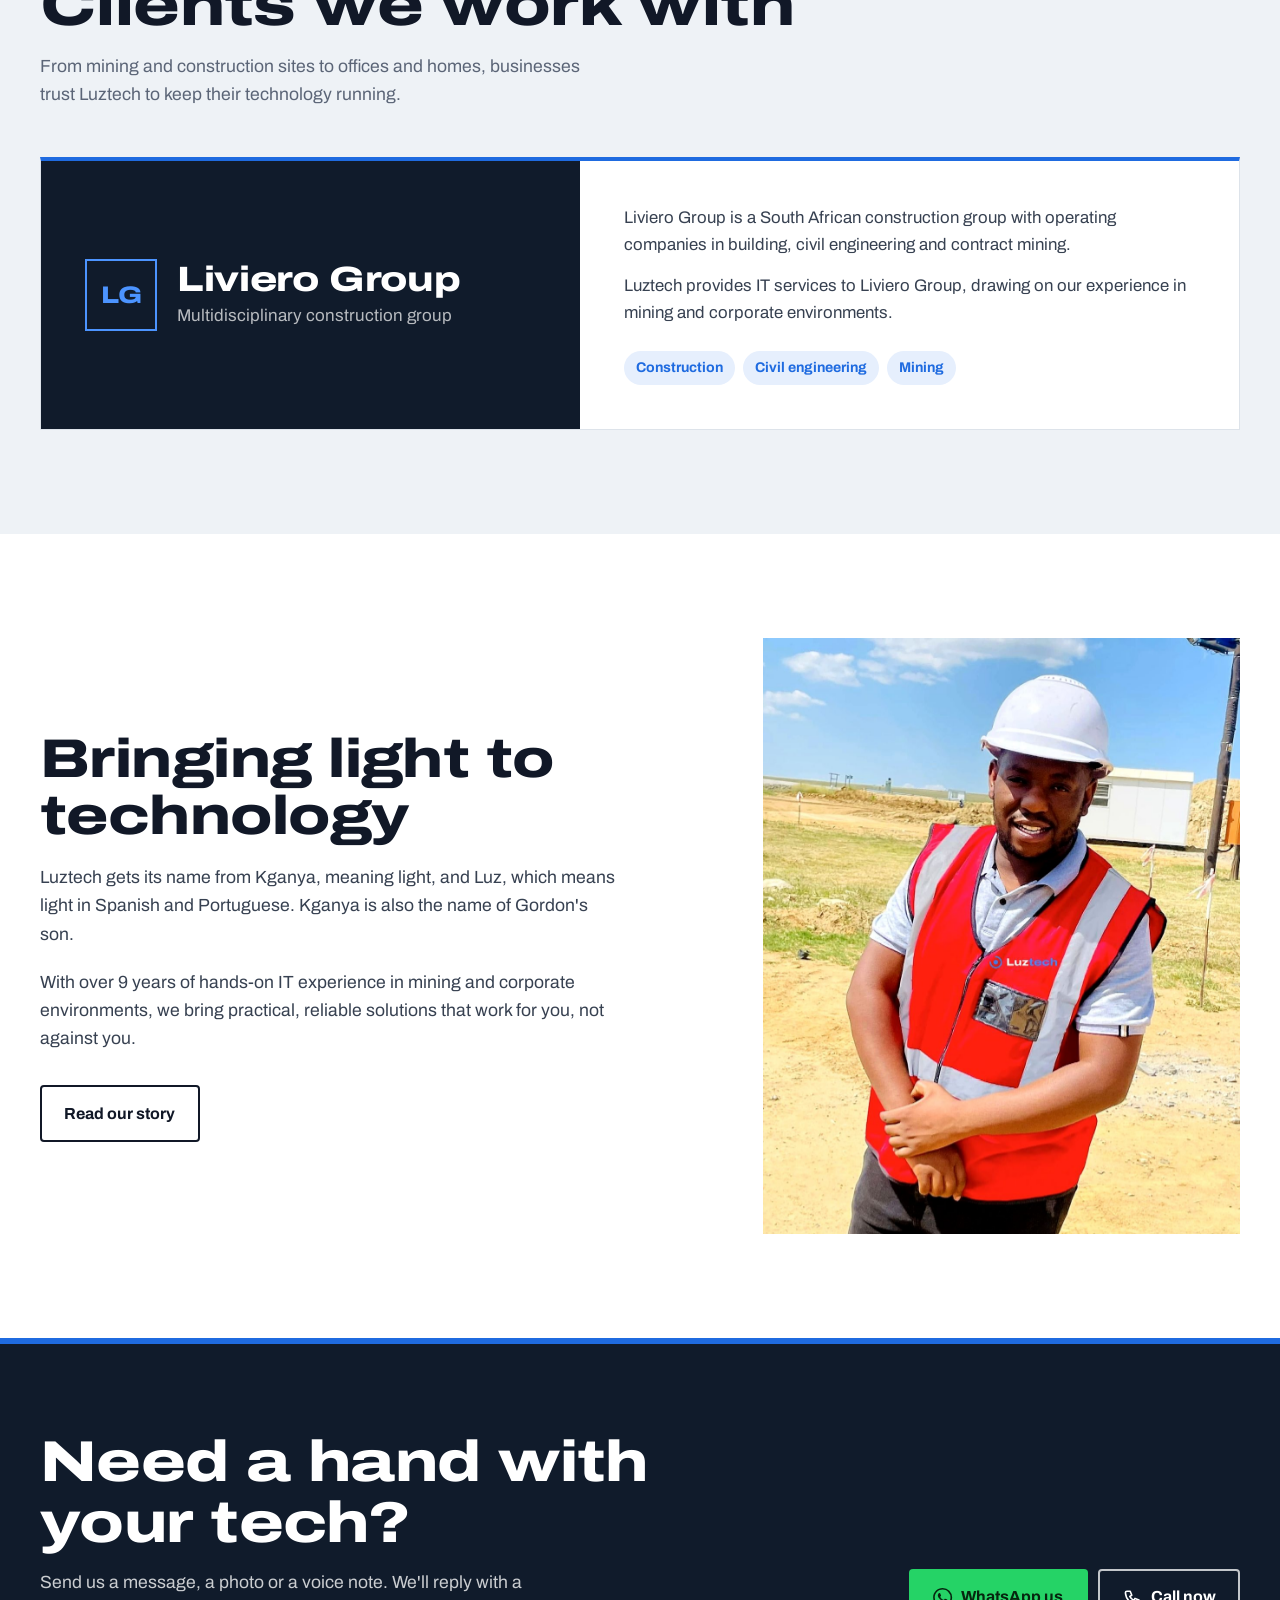
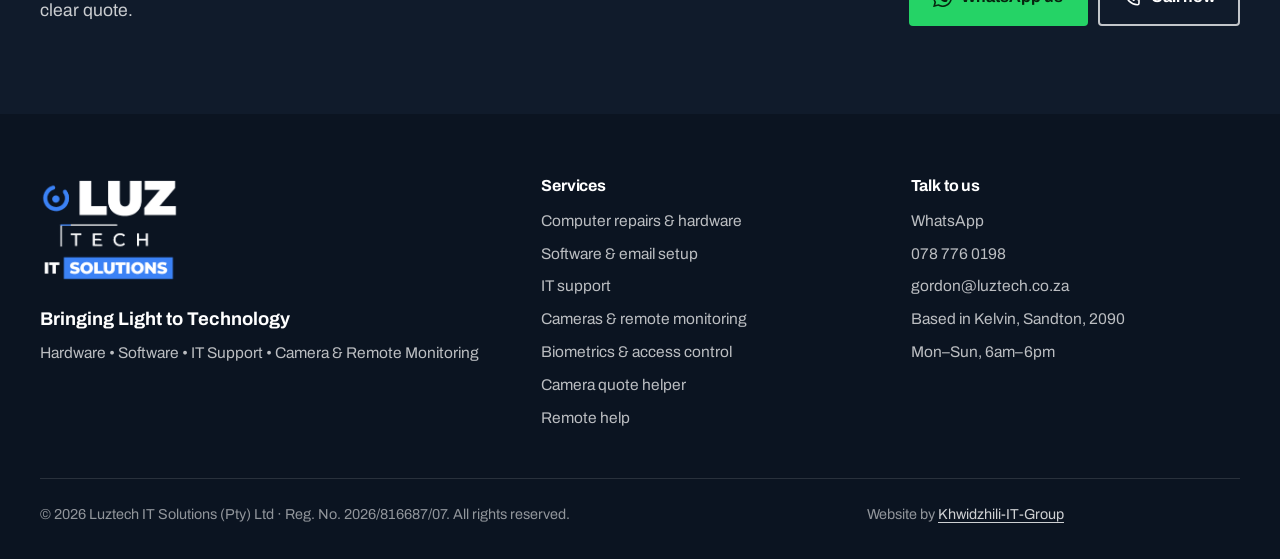
==== commit 0219628d: "Add Biometrics & Access Control service - New page biometric-access.html: device installation, BioTi" ====
--- a/index.html
+++ b/index.html
@@ -16,7 +16,7 @@
 <link rel="preconnect" href="https://fonts.googleapis.com">
 <link rel="preconnect" href="https://fonts.gstatic.com" crossorigin>
 <link href="https://fonts.googleapis.com/css2?family=Archivo:wdth,wght@62..125,100..900&display=swap" rel="stylesheet">
-<link rel="stylesheet" href="css/site.css?v=20261117n">
+<link rel="stylesheet" href="css/site.css?v=20261123a">
 <script>document.documentElement.classList.add("js")</script>
 <!-- Google Analytics: replace G-XXXXXXXXXX with your Measurement ID, then remove the comment markers.
 <script async src="https://www.googletagmanager.com/gtag/js?id=G-XXXXXXXXXX"></script>
@@ -39,7 +39,7 @@
 
 <section class="hero">
   <div class="wrap">
-    <h1>IT support, repairs and cameras that keep you running.</h1>
+    <h1>IT support, cameras and biometric access that keep you running.</h1>
     <div class="hero-grid">
       <div>
         <p class="hero-lede">Luztech IT Solutions provides professional IT support, network infrastructure, cybersecurity, Microsoft 365, CCTV and technology management solutions for businesses and individuals.</p>
@@ -65,7 +65,7 @@
     </div>
   </div>
 </section>
-<div class="ticker" aria-hidden="true"><div class="ticker-track"><span>Laptop &amp; PC repairs</span><span>CCTV installation</span><span>Wi-Fi &amp; networks</span><span>Microsoft 365 &amp; email</span><span>Remote support</span><span>Data backups</span><span>Virus removal</span><span>Printer setup</span><span>Remote monitoring</span><span>Laptop &amp; PC repairs</span><span>CCTV installation</span><span>Wi-Fi &amp; networks</span><span>Microsoft 365 &amp; email</span><span>Remote support</span><span>Data backups</span><span>Virus removal</span><span>Printer setup</span><span>Remote monitoring</span></div></div>
+<div class="ticker" aria-hidden="true"><div class="ticker-track"><span>Laptop &amp; PC repairs</span><span>CCTV installation</span><span>Biometric access control</span><span>BioTime time &amp; attendance</span><span>Wi-Fi &amp; networks</span><span>Microsoft 365 &amp; email</span><span>Remote support</span><span>Data backups</span><span>Virus removal</span><span>Printer setup</span><span>Remote monitoring</span><span>Laptop &amp; PC repairs</span><span>CCTV installation</span><span>Biometric access control</span><span>BioTime time &amp; attendance</span><span>Wi-Fi &amp; networks</span><span>Microsoft 365 &amp; email</span><span>Remote support</span><span>Data backups</span><span>Virus removal</span><span>Printer setup</span><span>Remote monitoring</span></div></div>
 
 <section class="section">
   <div class="wrap">
@@ -75,6 +75,7 @@
     </div>
     <div class="tiles"><a class="tile" href="computer-repairs.html"><figure class="photo on-dark" style="--ratio:auto"><img src="images/service-hardware.jpg" alt="Computer repairs & hardware" loading="lazy" onerror="this.remove()"><figcaption class="ph-note" aria-hidden="true"><svg viewBox="0 0 24 24" fill="none" stroke="currentColor" stroke-width="2" stroke-linecap="round" stroke-linejoin="round" aria-hidden="true"><path d="M4 8h3l2-3h6l2 3h3v11H4z"/><circle cx="12" cy="13" r="3.5"/></svg><span>Photo: a laptop opened up on the workbench</span><code>images/service-hardware.jpg</code></figcaption></figure><div class="tile-body"><h3>Computer repairs & hardware</h3><p>Repairs, upgrades and new machines. Laptops, desktops, printers, routers and cabling, set up properly the first time.</p><span class="go">See what's included</span></div></a><a class="tile" href="software-setup.html"><figure class="photo on-dark" style="--ratio:auto"><img src="images/service-software.jpg" alt="Software & email setup" loading="lazy" onerror="this.remove()"><figcaption class="ph-note" aria-hidden="true"><svg viewBox="0 0 24 24" fill="none" stroke="currentColor" stroke-width="2" stroke-linecap="round" stroke-linejoin="round" aria-hidden="true"><path d="M4 8h3l2-3h6l2 3h3v11H4z"/><circle cx="12" cy="13" r="3.5"/></svg><span>Photo: setting up email on a client's laptop</span><code>images/service-software.jpg</code></figcaption></figure><div class="tile-body"><h3>Software & email setup</h3><p>Windows, Microsoft 365, email, antivirus, backups and business software installed, updated and working together.</p><span class="go">See what's included</span></div></a></div>
     <div class="tiles flip"><a class="tile" href="it-support.html"><figure class="photo on-dark" style="--ratio:auto"><img src="images/service-support.jpg" alt="IT support" loading="lazy" onerror="this.remove()"><figcaption class="ph-note" aria-hidden="true"><svg viewBox="0 0 24 24" fill="none" stroke="currentColor" stroke-width="2" stroke-linecap="round" stroke-linejoin="round" aria-hidden="true"><path d="M4 8h3l2-3h6l2 3h3v11H4z"/><circle cx="12" cy="13" r="3.5"/></svg><span>Photo: helping a client at their desk</span><code>images/service-support.jpg</code></figcaption></figure><div class="tile-body"><h3>IT support</h3><p>Someone to call when things break, and someone keeping an eye on things so they break less. On site or remote.</p><span class="go">See what's included</span></div></a><a class="tile" href="cctv-installation.html"><figure class="photo on-dark" style="--ratio:auto"><img src="images/service-cameras.jpg" alt="Cameras & remote monitoring" loading="lazy" onerror="this.remove()"><figcaption class="ph-note" aria-hidden="true"><svg viewBox="0 0 24 24" fill="none" stroke="currentColor" stroke-width="2" stroke-linecap="round" stroke-linejoin="round" aria-hidden="true"><path d="M4 8h3l2-3h6l2 3h3v11H4z"/><circle cx="12" cy="13" r="3.5"/></svg><span>Photo: a camera Gordon installed, mounted on a wall</span><code>images/service-cameras.jpg</code></figcaption></figure><div class="tile-body"><h3>Cameras & remote monitoring</h3><p>CCTV and IP cameras installed and connected to your phone, so you can check on your home or business from anywhere.</p><span class="go">See what's included</span></div></a></div>
+    <div class="tiles single"><a class="tile" href="biometric-access.html"><figure class="photo on-dark" style="--ratio:auto"><img src="images/service-biometrics.jpg" alt="Biometrics & access control" loading="lazy" onerror="this.remove()"><figcaption class="ph-note" aria-hidden="true"><svg viewBox="0 0 24 24" fill="none" stroke="currentColor" stroke-width="2" stroke-linecap="round" stroke-linejoin="round" aria-hidden="true"><path d="M4 8h3l2-3h6l2 3h3v11H4z"/><circle cx="12" cy="13" r="3.5"/></svg><span>Photo: facial recognition reader on a wall</span><code>images/service-biometrics.jpg</code></figcaption></figure><div class="tile-body"><h3>Biometrics & access control</h3><p>ZKTeco facial recognition and fingerprint devices, plus BioTime software for access control and time & attendance.</p><span class="go">See what's included</span></div></a></div>
     <p class="section-foot">Planning security cameras? <a class="text-link" href="camera-quote.html">Build your camera quote in about a minute</a></p>
   </div>
 </section>
@@ -111,15 +112,15 @@
       <div><h2>Recent work</h2><p>Camera installs, repairs and office setups for homes and businesses.</p></div>
       <a class="btn btn-outline" href="our-work.html">See all our work</a>
     </div>
-    <div class="work-grid"><article class="job"><figure class="photo" style="--ratio:4 / 3"><img src="images/work-7.jpg" alt="Perimeter camera install" loading="lazy" onerror="this.remove()"><figcaption class="ph-note" aria-hidden="true"><svg viewBox="0 0 24 24" fill="none" stroke="currentColor" stroke-width="2" stroke-linecap="round" stroke-linejoin="round" aria-hidden="true"><path d="M4 8h3l2-3h6l2 3h3v11H4z"/><circle cx="12" cy="13" r="3.5"/></svg><span>Perimeter camera install</span><code>images/work-7.jpg</code></figcaption></figure>
+    <div class="work-grid"><article class="job"><figure class="photo" style="--ratio:4 / 3"><img src="images/work-10.jpg" alt="Face and fingerprint access terminal" loading="lazy" onerror="this.remove()"><figcaption class="ph-note" aria-hidden="true"><svg viewBox="0 0 24 24" fill="none" stroke="currentColor" stroke-width="2" stroke-linecap="round" stroke-linejoin="round" aria-hidden="true"><path d="M4 8h3l2-3h6l2 3h3v11H4z"/><circle cx="12" cy="13" r="3.5"/></svg><span>Face and fingerprint access terminal</span><code>images/work-10.jpg</code></figcaption></figure>
+  <h3>Face and fingerprint access terminal</h3>
+  <p class="where">Biometrics</p>
+</article><article class="job"><figure class="photo" style="--ratio:4 / 3"><img src="images/work-7.jpg" alt="Perimeter camera install" loading="lazy" onerror="this.remove()"><figcaption class="ph-note" aria-hidden="true"><svg viewBox="0 0 24 24" fill="none" stroke="currentColor" stroke-width="2" stroke-linecap="round" stroke-linejoin="round" aria-hidden="true"><path d="M4 8h3l2-3h6l2 3h3v11H4z"/><circle cx="12" cy="13" r="3.5"/></svg><span>Perimeter camera install</span><code>images/work-7.jpg</code></figcaption></figure>
   <h3>Perimeter camera install</h3>
   <p class="where">Cameras</p>
 </article><article class="job"><figure class="photo" style="--ratio:4 / 3"><img src="images/work-2.jpg" alt="Wireless network on a mine site" loading="lazy" onerror="this.remove()"><figcaption class="ph-note" aria-hidden="true"><svg viewBox="0 0 24 24" fill="none" stroke="currentColor" stroke-width="2" stroke-linecap="round" stroke-linejoin="round" aria-hidden="true"><path d="M4 8h3l2-3h6l2 3h3v11H4z"/><circle cx="12" cy="13" r="3.5"/></svg><span>Wireless network on a mine site</span><code>images/work-2.jpg</code></figcaption></figure>
   <h3>Wireless network on a mine site</h3>
   <p class="where">Networks</p>
-</article><article class="job"><figure class="photo" style="--ratio:4 / 3"><img src="images/work-8.jpg" alt="Custom PC build" loading="lazy" onerror="this.remove()"><figcaption class="ph-note" aria-hidden="true"><svg viewBox="0 0 24 24" fill="none" stroke="currentColor" stroke-width="2" stroke-linecap="round" stroke-linejoin="round" aria-hidden="true"><path d="M4 8h3l2-3h6l2 3h3v11H4z"/><circle cx="12" cy="13" r="3.5"/></svg><span>Custom PC build</span><code>images/work-8.jpg</code></figcaption></figure>
-  <h3>Custom PC build</h3>
-  <p class="where">Hardware</p>
 </article></div>
   </div>
 </section>
@@ -179,6 +180,7 @@
           <li><a href="software-setup.html">Software &amp; email setup</a></li>
           <li><a href="it-support.html">IT support</a></li>
           <li><a href="cctv-installation.html">Cameras &amp; remote monitoring</a></li>
+          <li><a href="biometric-access.html">Biometrics &amp; access control</a></li>
           <li><a href="camera-quote.html">Camera quote helper</a></li>
           <li><a href="remote-help.html">Remote help</a></li>
         </ul>
@@ -203,6 +205,6 @@
 <div class="wa-float">
   <a class="wa-fab" data-wa="Hi Luztech, I'd like a quote." aria-label="Chat to Luztech on WhatsApp"><svg viewBox="0 0 24 24" fill="currentColor" aria-hidden="true"><path d="M17.472 14.382c-.297-.149-1.758-.867-2.03-.967-.273-.099-.471-.148-.67.15-.197.297-.767.966-.94 1.164-.173.199-.347.223-.644.075-.297-.15-1.255-.463-2.39-1.475-.883-.788-1.48-1.761-1.653-2.059-.173-.297-.018-.458.13-.606.134-.133.298-.347.446-.52.149-.174.198-.298.298-.497.099-.198.05-.371-.025-.52-.075-.149-.669-1.612-.916-2.207-.242-.579-.487-.5-.669-.51-.173-.008-.371-.01-.57-.01-.198 0-.52.074-.792.372-.272.297-1.04 1.016-1.04 2.479 0 1.462 1.065 2.875 1.213 3.074.149.198 2.096 3.2 5.077 4.487.709.306 1.262.489 1.694.625.712.227 1.36.195 1.871.118.571-.085 1.758-.719 2.006-1.413.248-.694.248-1.289.173-1.413-.074-.124-.272-.198-.57-.347m-5.421 7.403h-.004a9.87 9.87 0 01-5.031-1.378l-.361-.214-3.741.982.998-3.648-.235-.374a9.86 9.86 0 01-1.51-5.26c.001-5.45 4.436-9.884 9.888-9.884 2.64 0 5.122 1.03 6.988 2.898a9.825 9.825 0 012.893 6.994c-.003 5.45-4.437 9.884-9.885 9.884m8.413-18.297A11.815 11.815 0 0012.05 0C5.495 0 .16 5.335.157 11.892c0 2.096.547 4.142 1.588 5.945L.057 24l6.305-1.654a11.882 11.882 0 005.683 1.448h.005c6.554 0 11.89-5.335 11.893-11.893a11.821 11.821 0 00-3.48-8.413Z"/></svg><span>WhatsApp us</span></a>
 </div>
-<script src="js/site.js?v=20261117n"></script>
+<script src="js/site.js?v=20261123a"></script>
 </body>
 </html>
--- a/css/site.css
+++ b/css/site.css
@@ -649,3 +649,25 @@
 @media (prefers-reduced-motion: reduce) {
   .js .hero .hero-lede { animation: none !important; opacity: 1 !important; transform: none !important; }
 }
+
+/* Fifth service tile spans the full width */
+.tiles.single { grid-template-columns: 1fr; margin-top: 1rem; }
+.tiles.single .tile { min-height: 30rem; }
+.tiles.single .photo img { object-position: 50% 48%; }
+
+/* Biometrics page */
+.bio-groups { display: grid; grid-template-columns: repeat(3, 1fr); gap: 1rem; align-items: start; }
+.bio-group { background: var(--light); border-top: 4px solid var(--blue); padding: 1.75rem 1.5rem 2rem; }
+.bio-group .r-num { margin-bottom: 1.1rem; }
+.bio-group h3 { font-size: 1.25rem; line-height: 1.25; }
+.bio-group ul { list-style: none; margin: 1.1rem 0 0; padding: 0; display: grid; gap: .7rem; }
+.bio-group li { position: relative; padding-left: 1.3rem; color: #374151; font-size: .98rem; line-height: 1.5; }
+.bio-group li::before { content: ""; position: absolute; left: 0; top: .55em; width: .5rem; height: .5rem; border-radius: 50%; background: var(--blue); }
+.tech-grid { display: grid; grid-template-columns: repeat(4, 1fr); gap: 1rem; }
+.tech-grid > div { background: var(--white); border: 1px solid var(--line); padding: 1.5rem; }
+.tech-grid b { display: block; font-family: var(--display); font-weight: 800; font-stretch: 112%; font-size: 1.15rem; color: var(--ink); }
+.tech-grid span { display: block; margin-top: .45rem; color: var(--grey); }
+.bio-gallery { grid-template-columns: repeat(4, 1fr); }
+.related { grid-template-columns: repeat(auto-fit, minmax(15rem, 1fr)); }
+@media (max-width: 1000px) { .bio-groups { grid-template-columns: 1fr; } .tech-grid, .bio-gallery { grid-template-columns: 1fr 1fr; } }
+@media (max-width: 640px) { .tech-grid, .bio-gallery { grid-template-columns: 1fr; } }
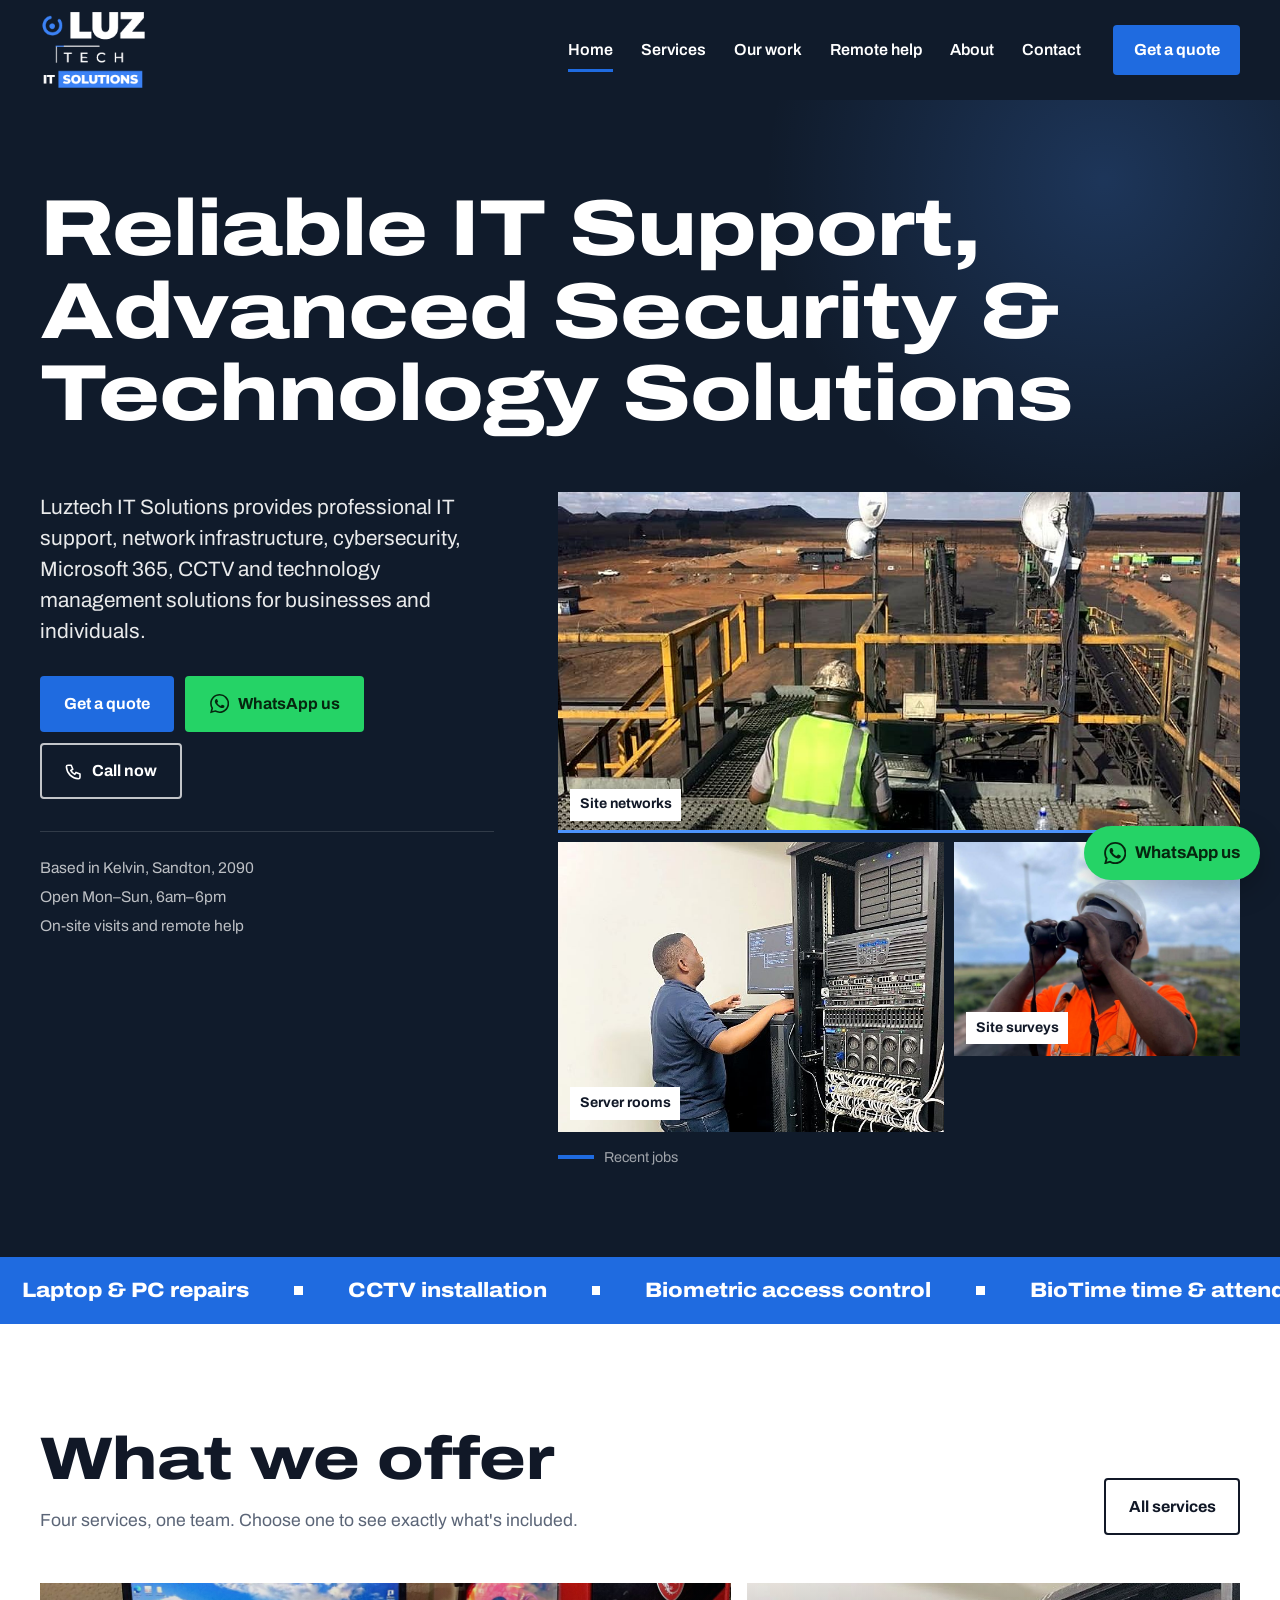
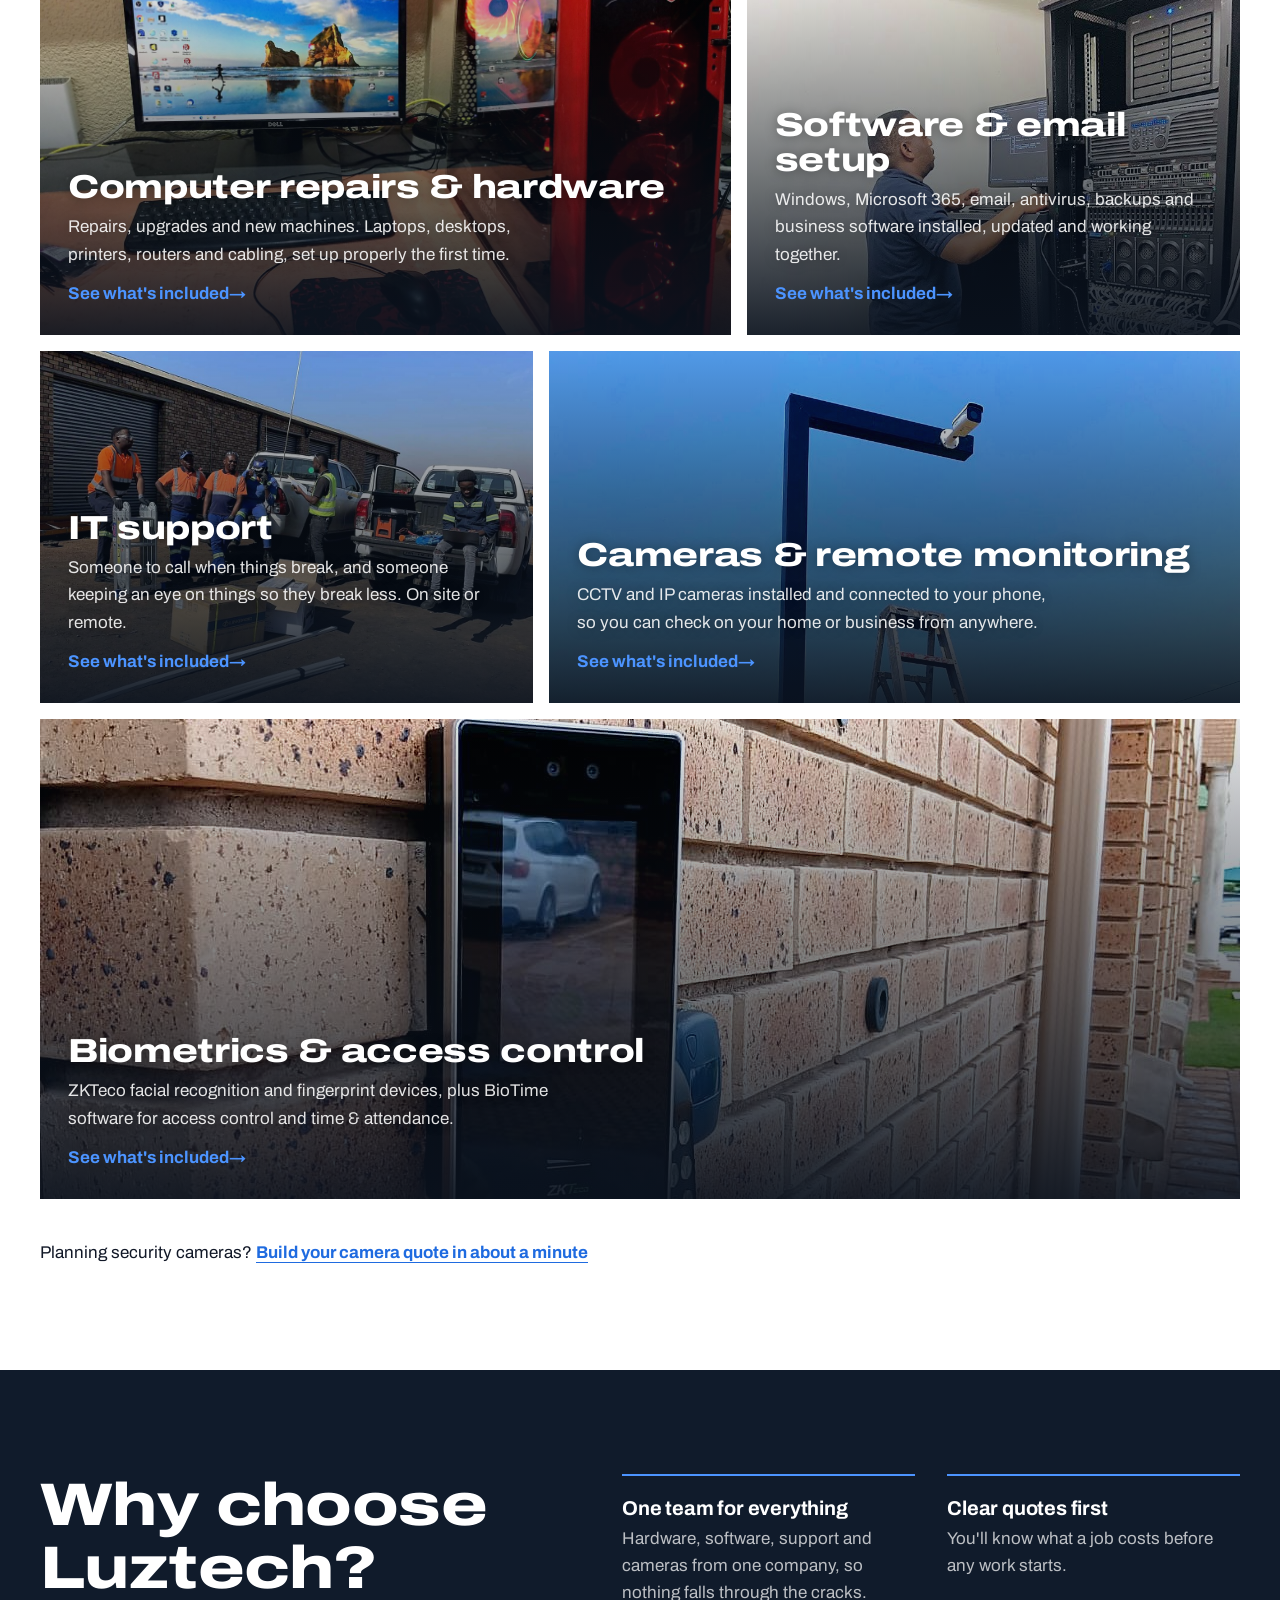
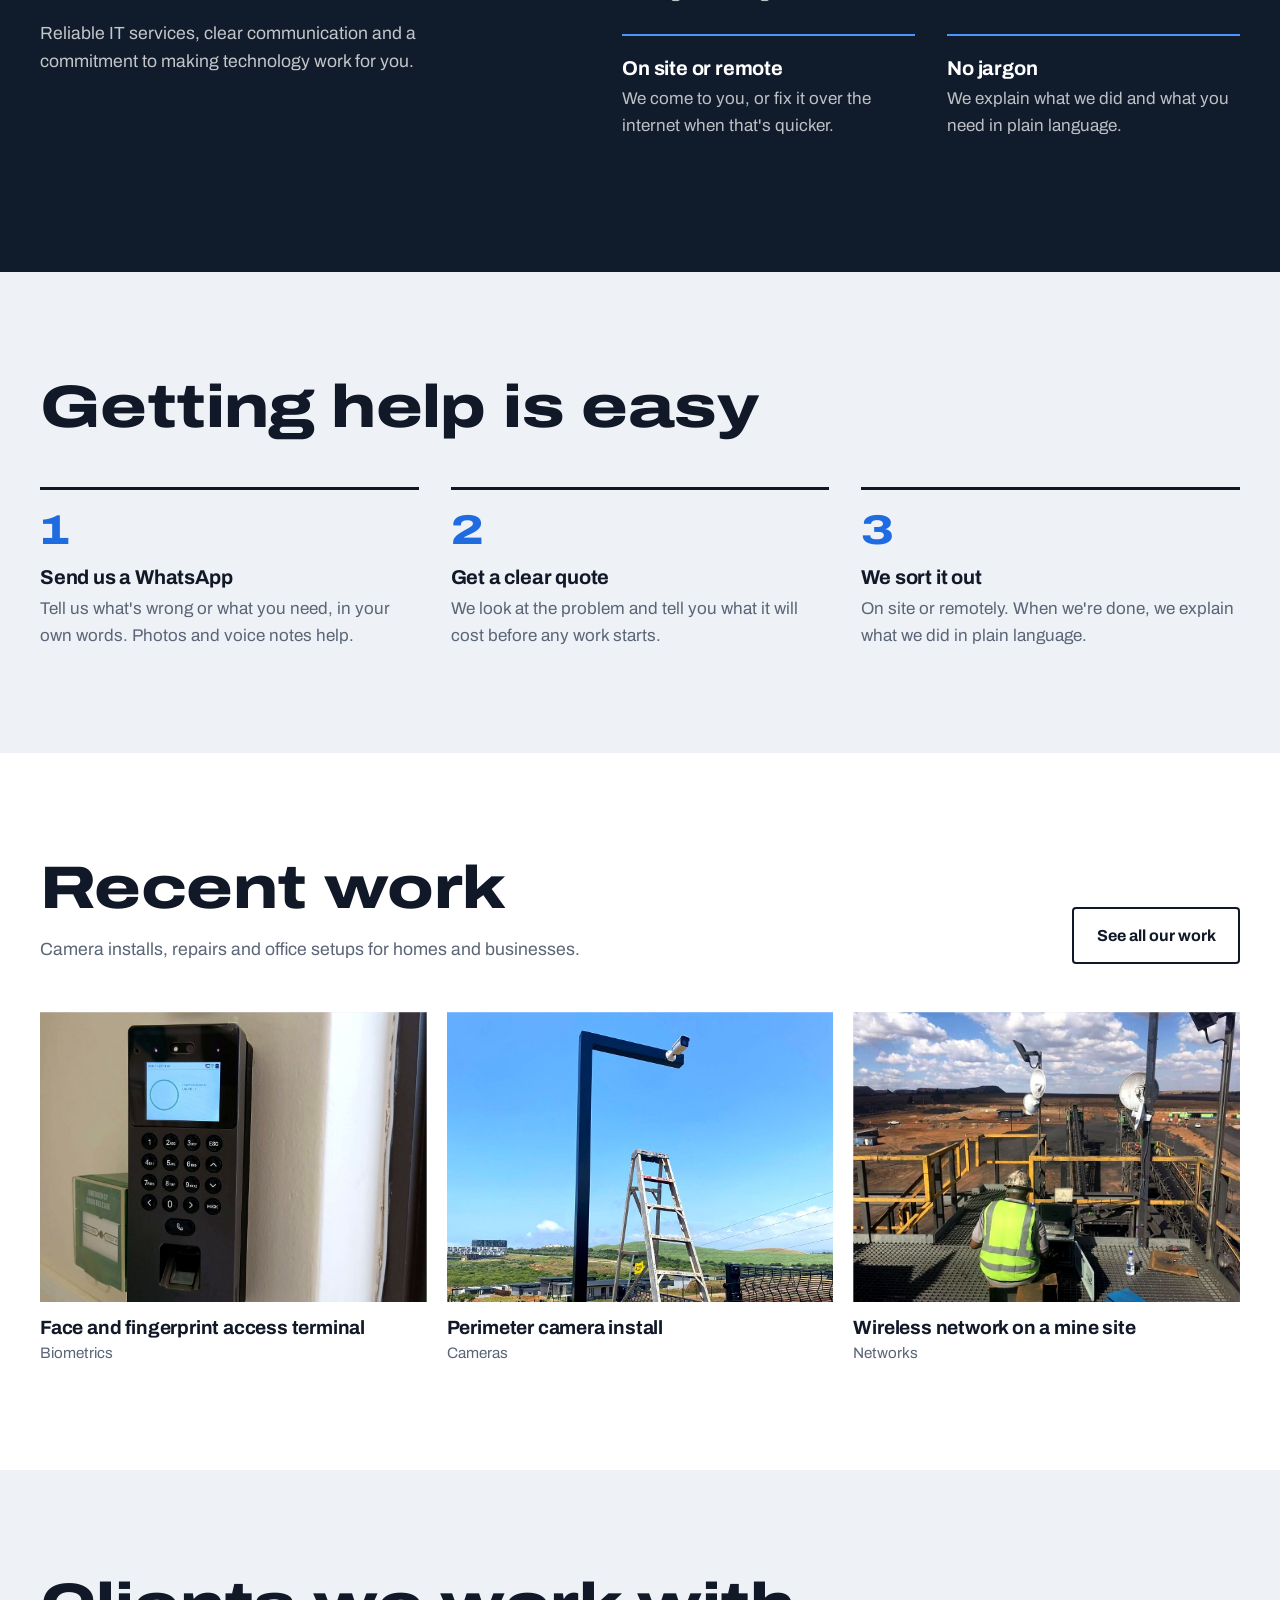
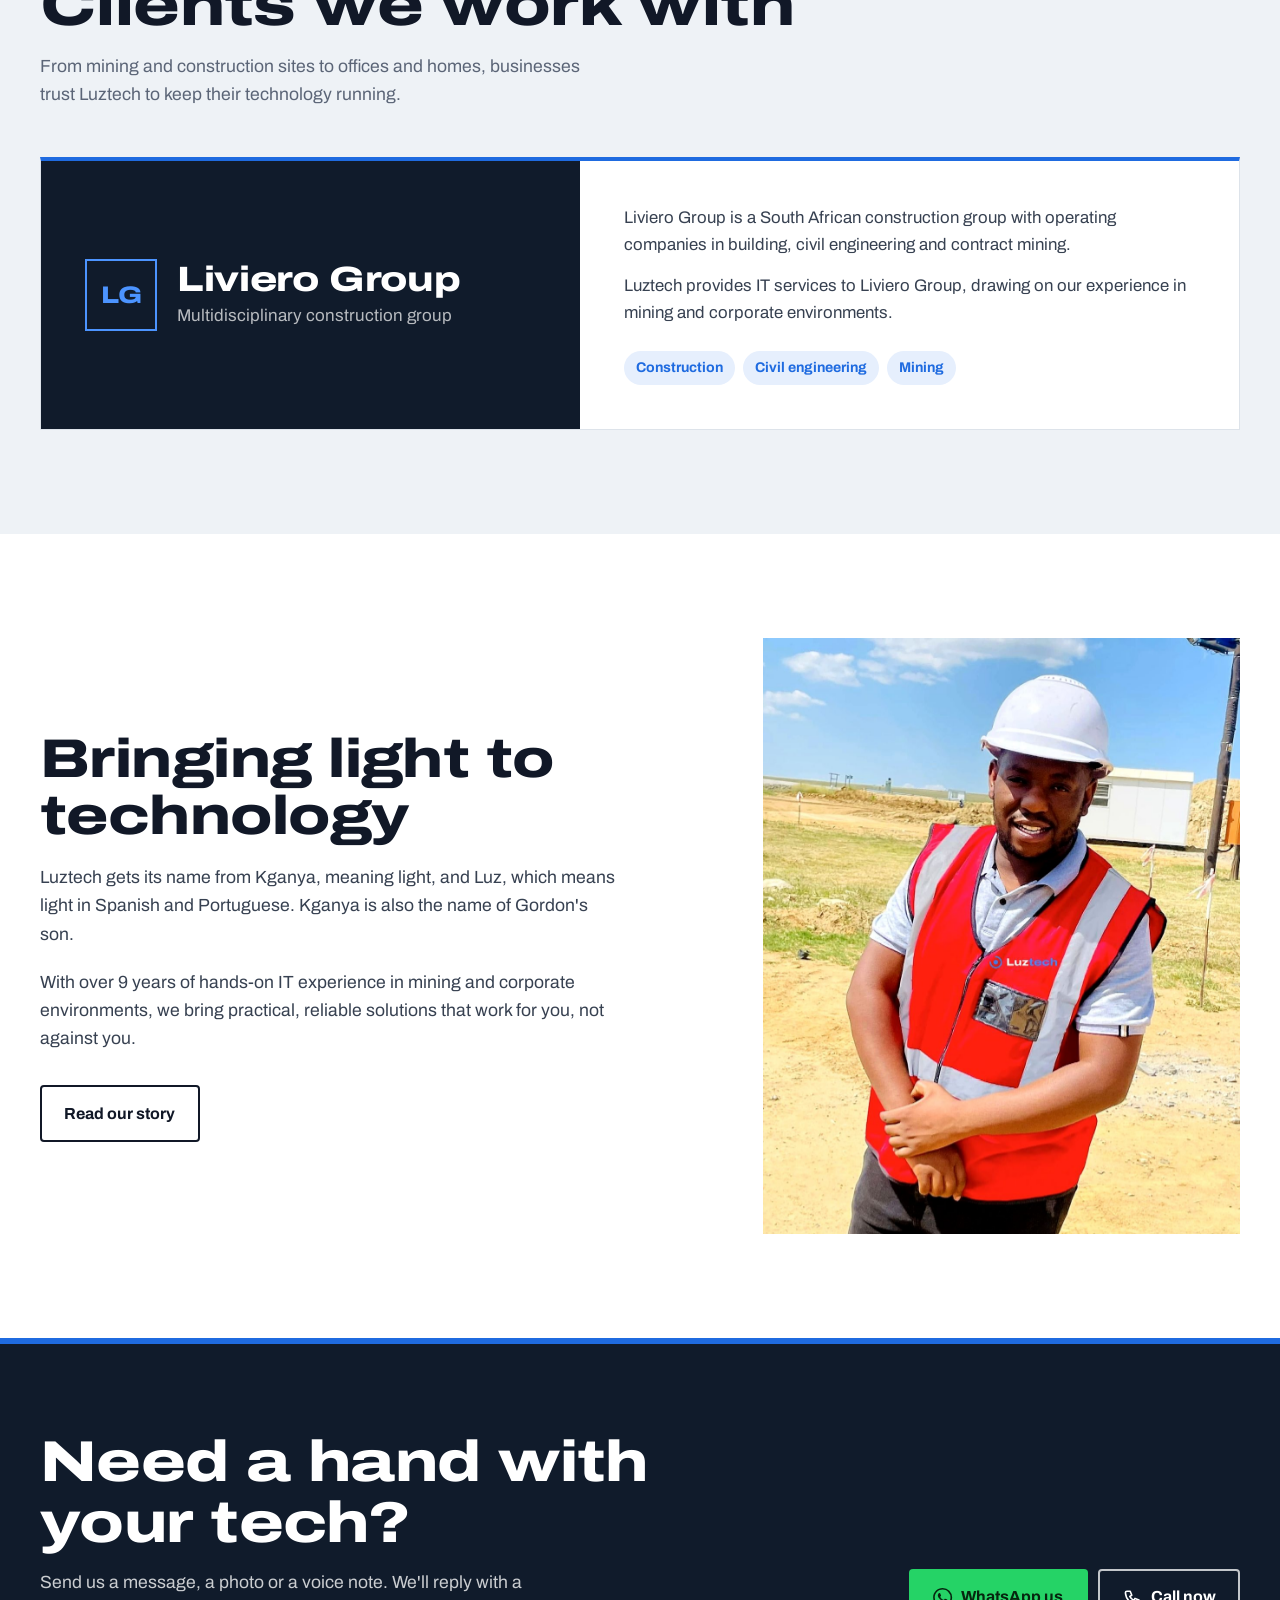
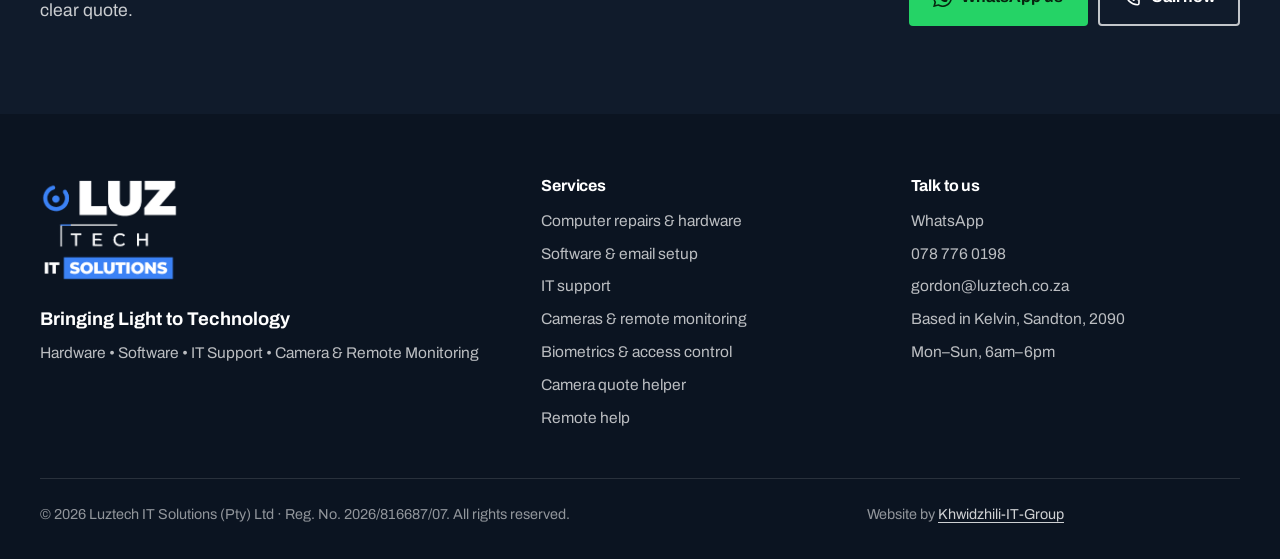
==== commit 75d24841: "Home headline: Reliable IT Support, Advanced Security & Technology Solutions Co-Authored-By: Claude " ====
--- a/index.html
+++ b/index.html
@@ -39,7 +39,7 @@
 
 <section class="hero">
   <div class="wrap">
-    <h1>IT support, cameras and biometric access that keep you running.</h1>
+    <h1>Reliable IT Support, Advanced Security &amp; Technology Solutions</h1>
     <div class="hero-grid">
       <div>
         <p class="hero-lede">Luztech IT Solutions provides professional IT support, network infrastructure, cybersecurity, Microsoft 365, CCTV and technology management solutions for businesses and individuals.</p>
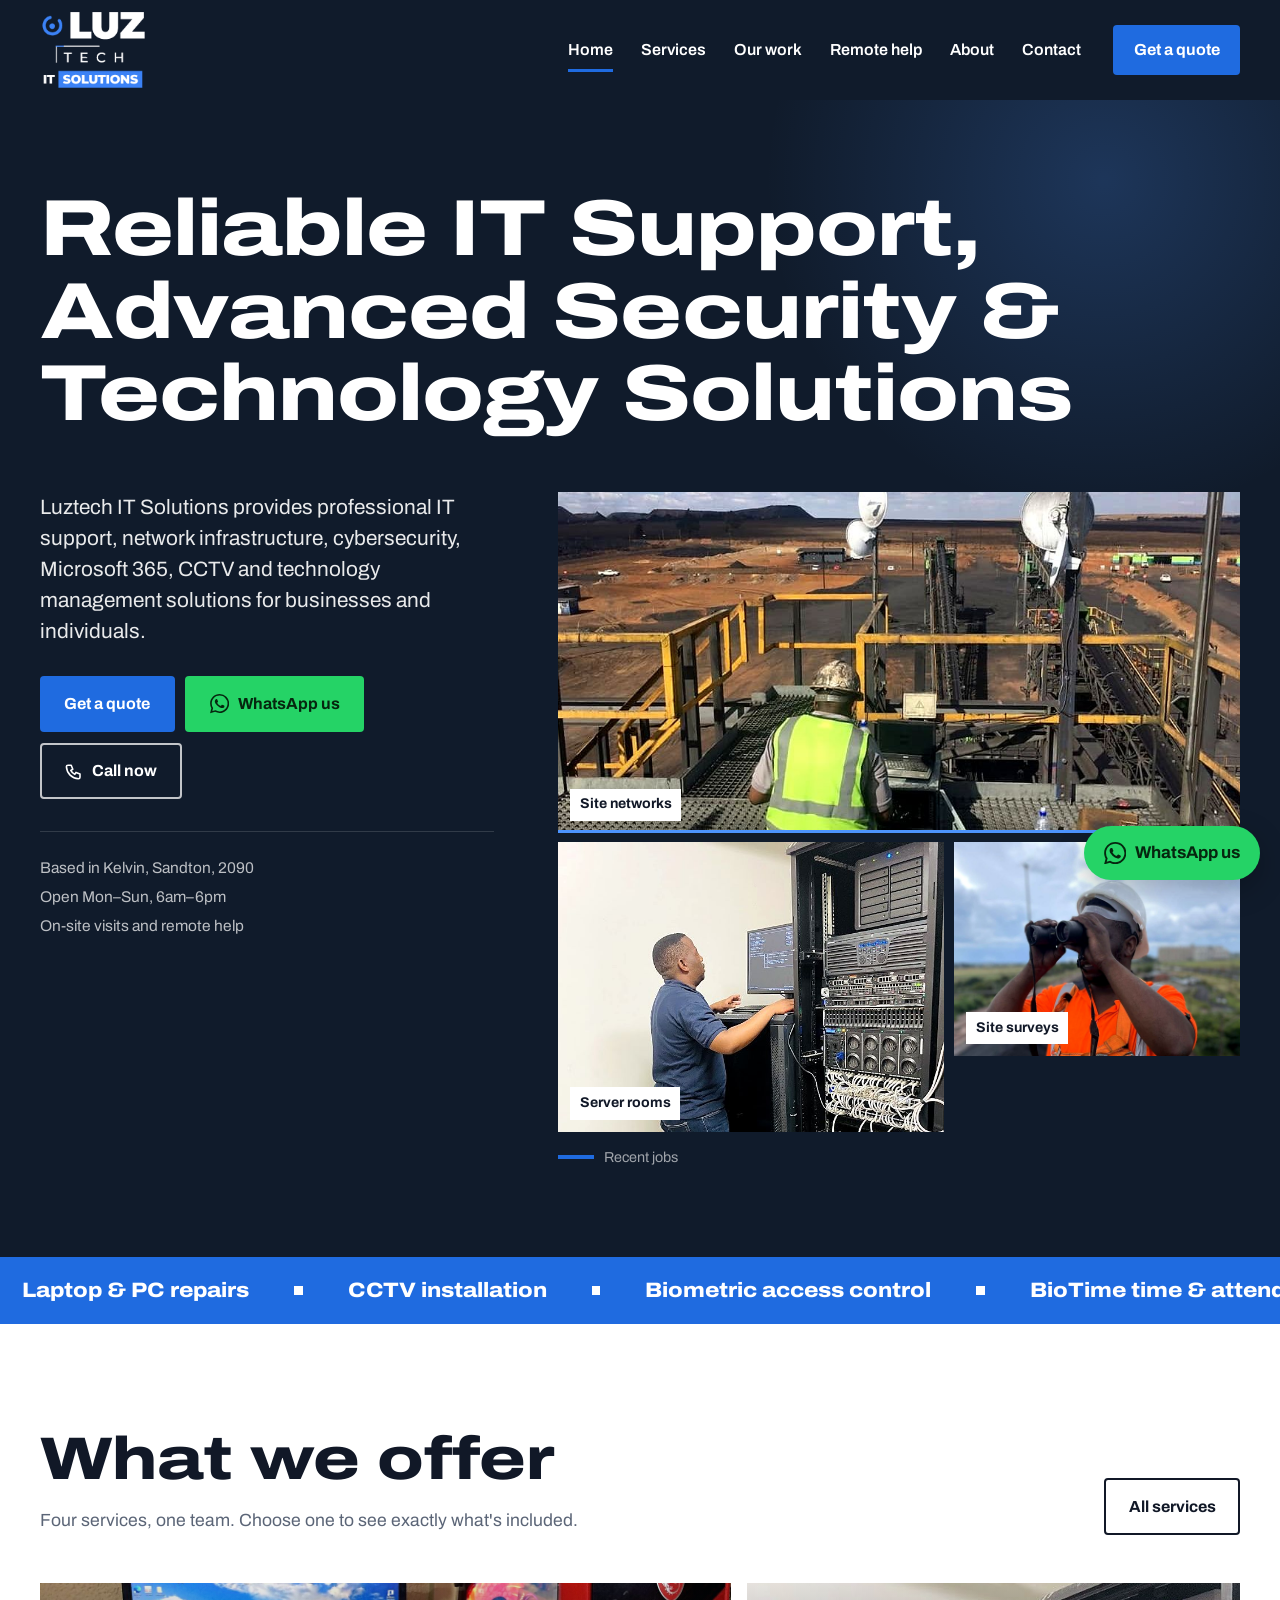
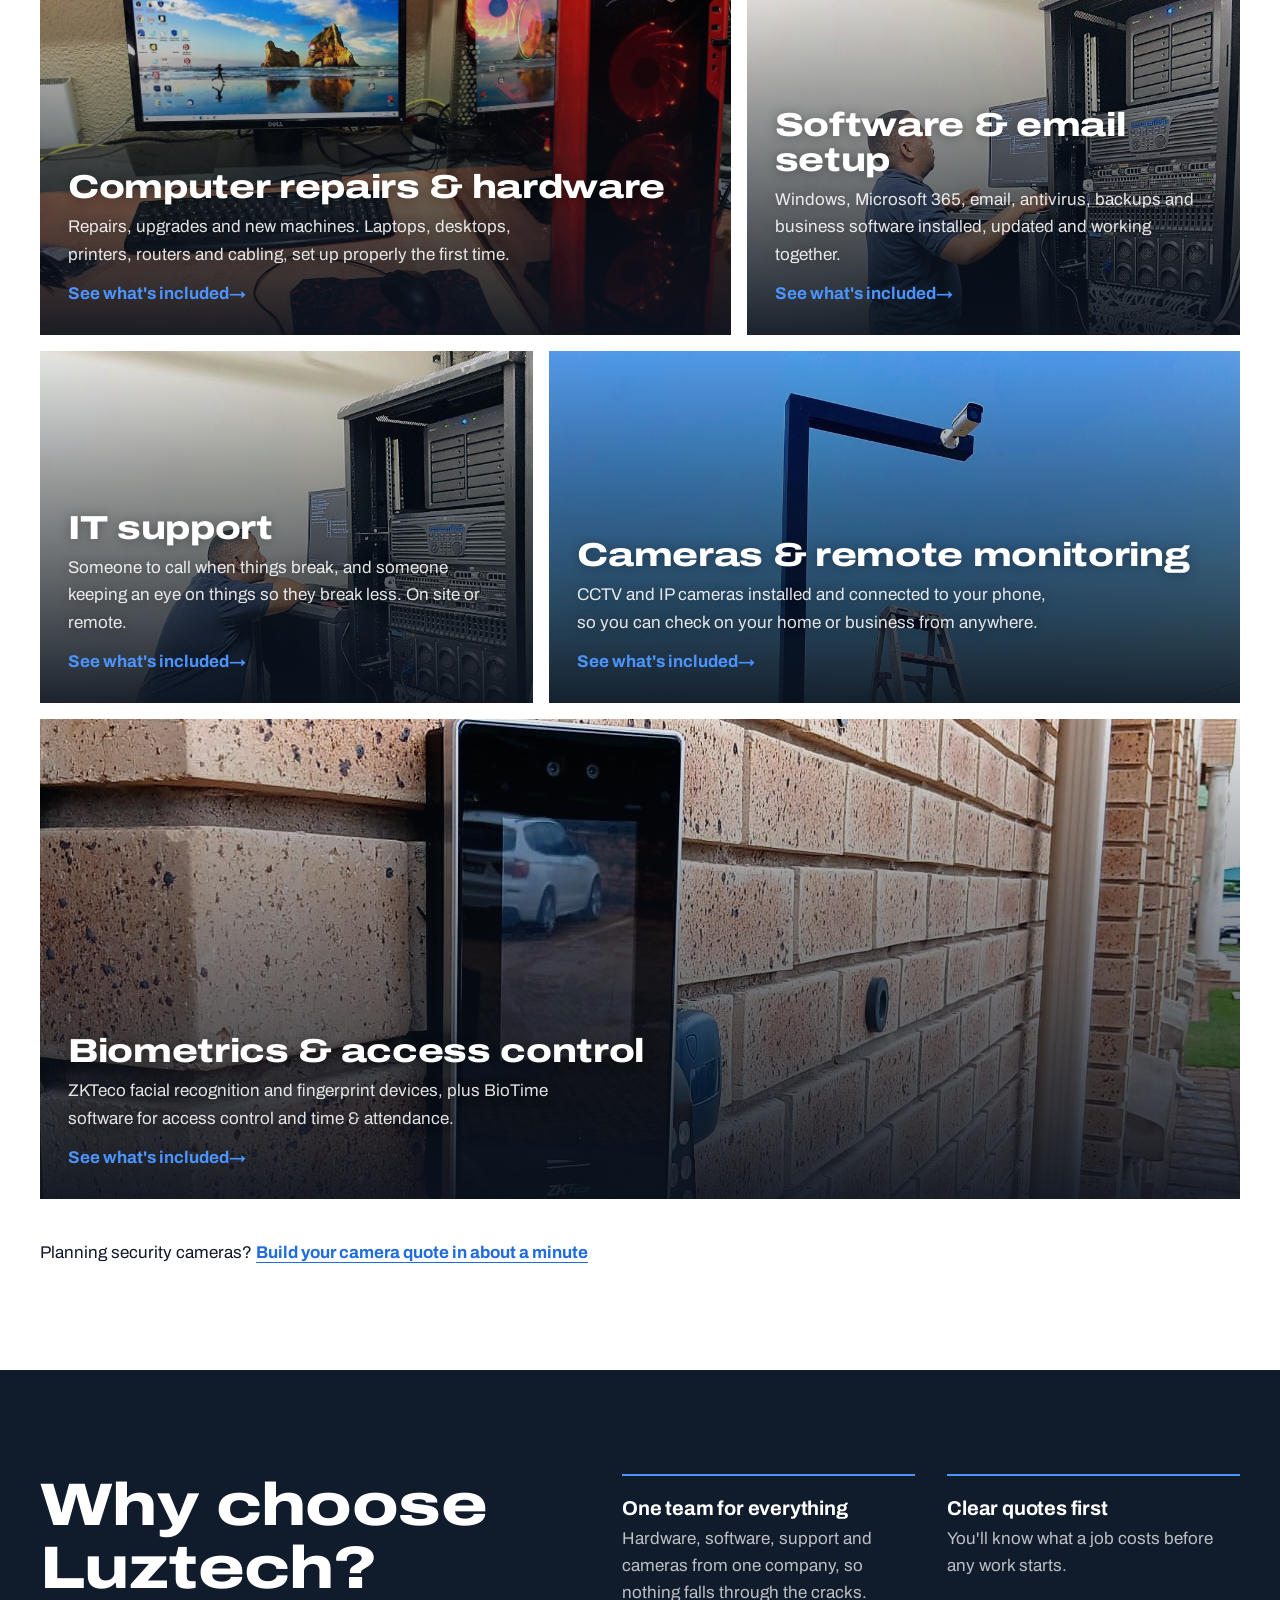
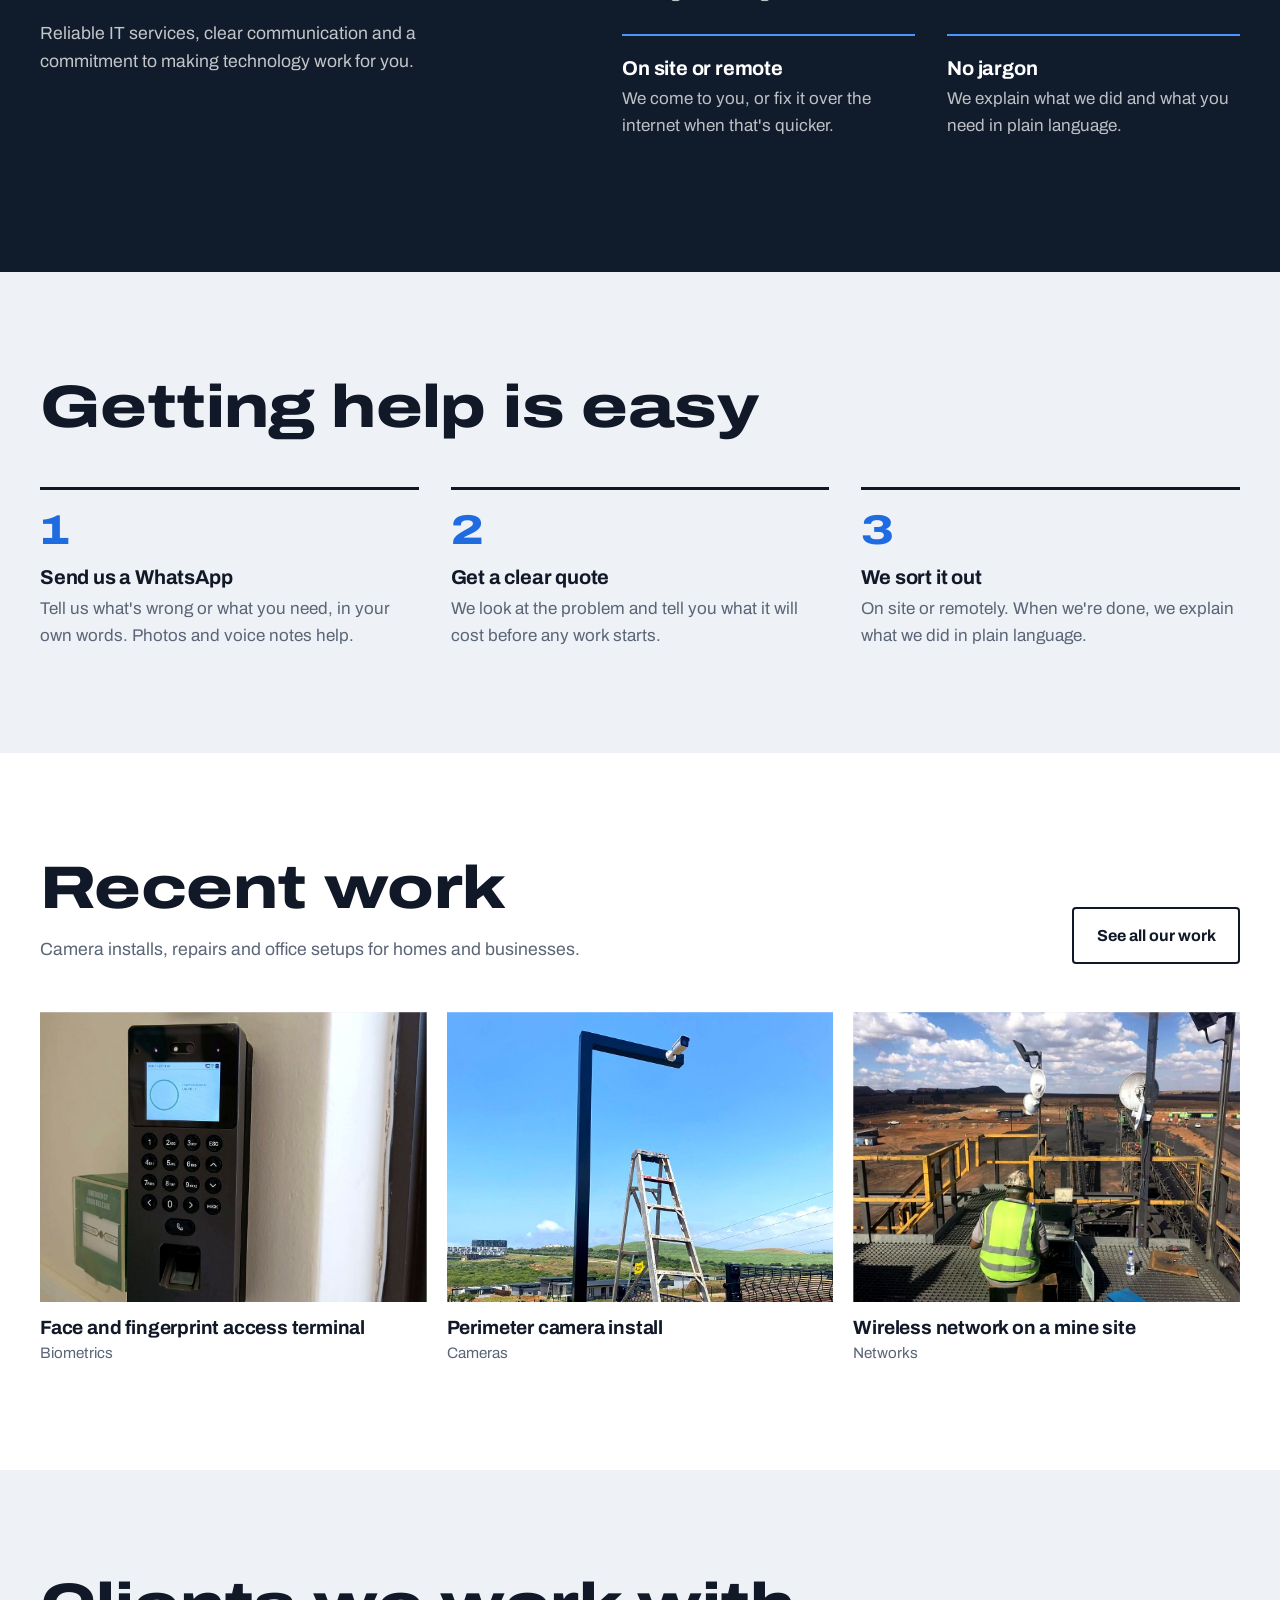
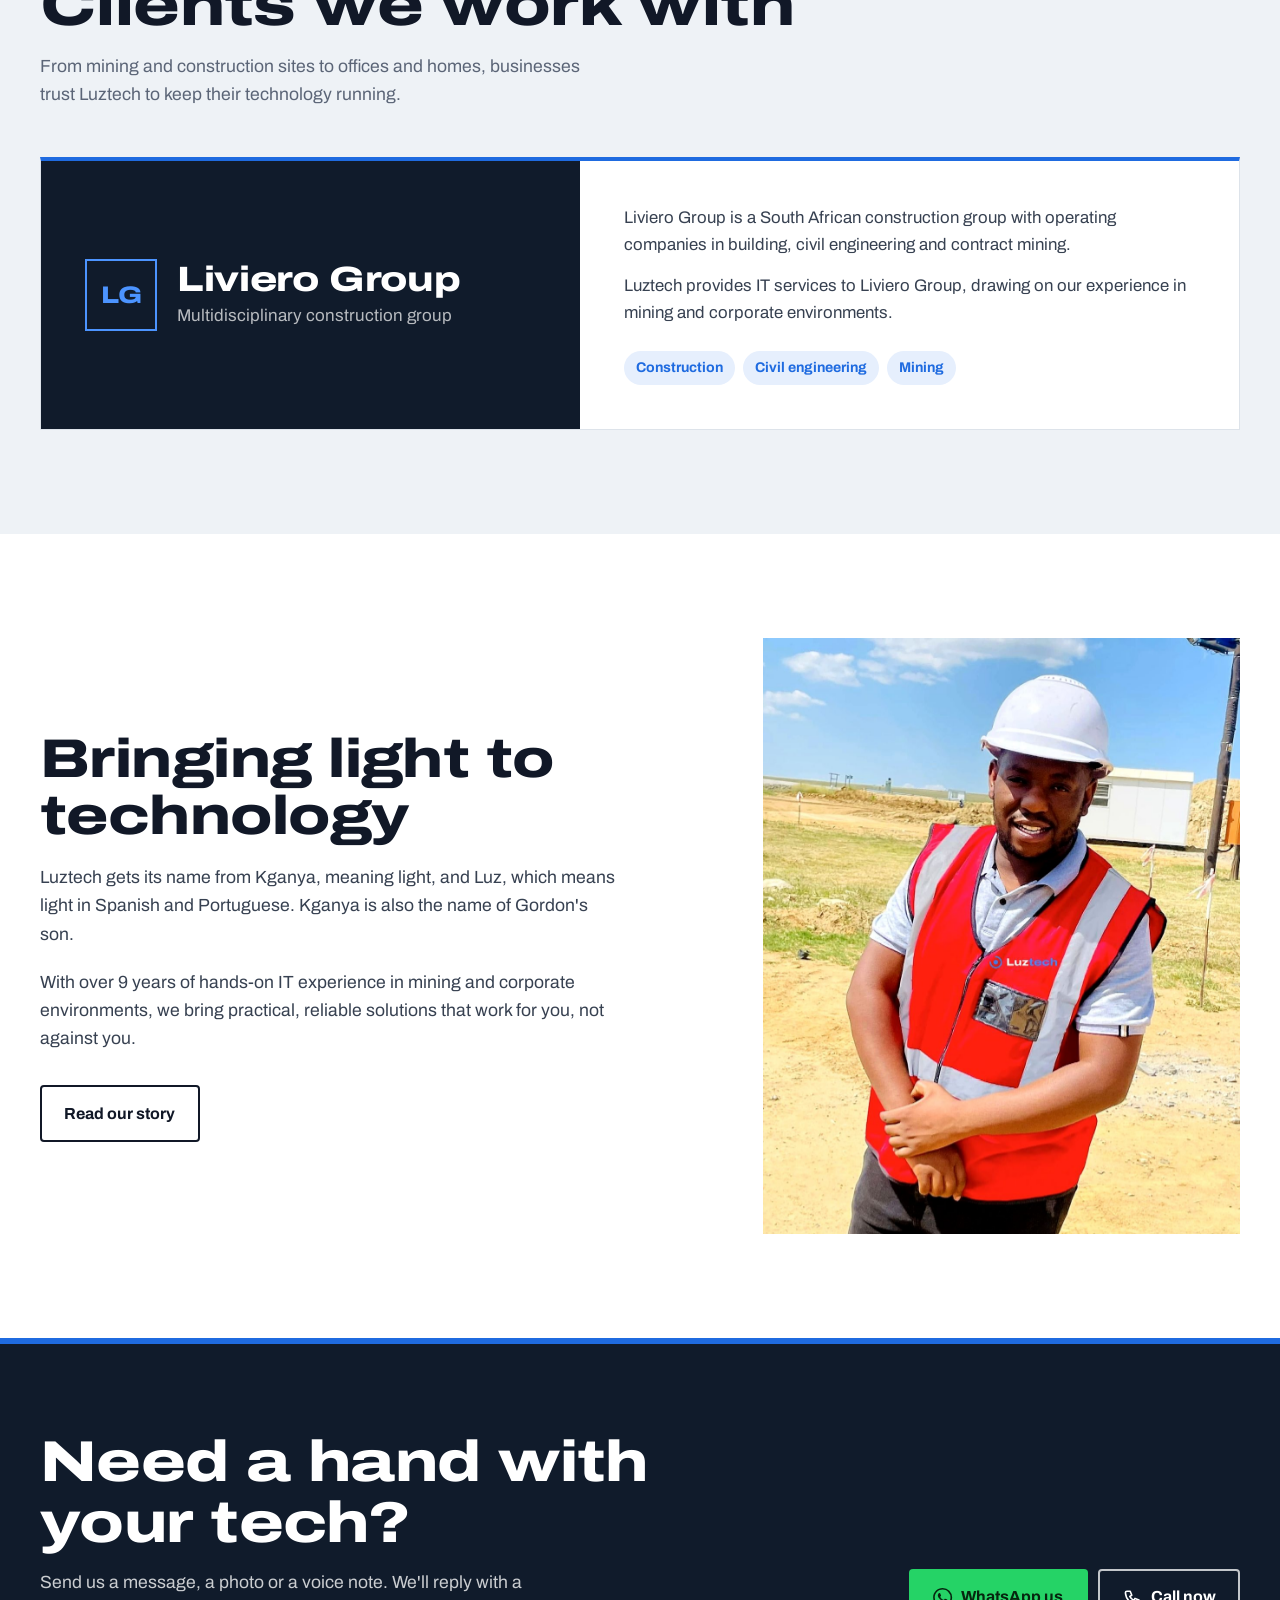
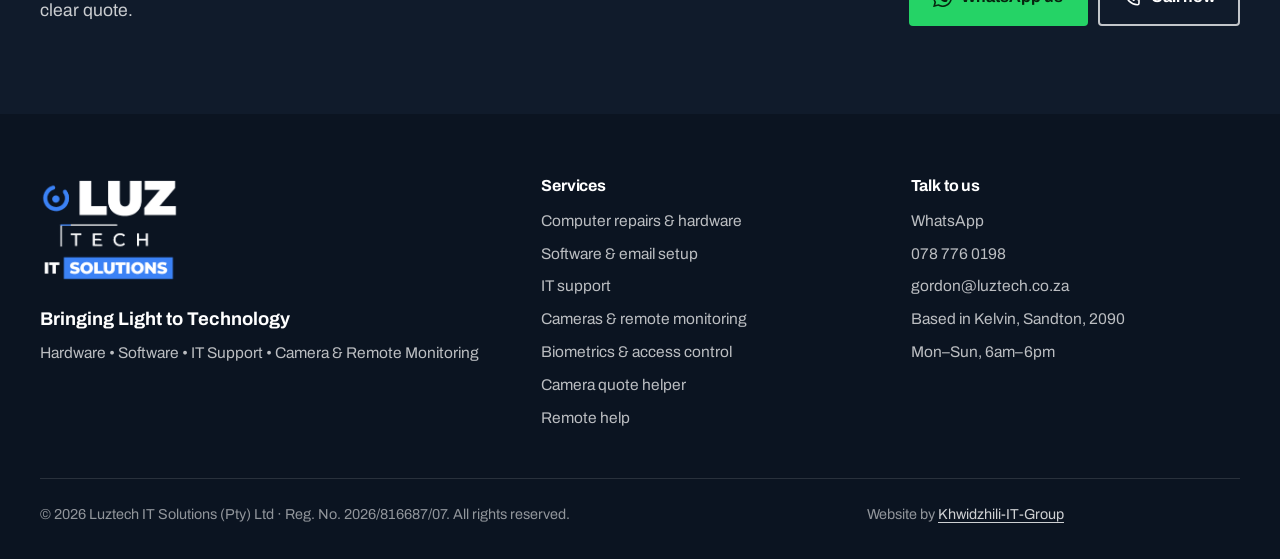
==== commit 8c22b3ad: "Remove the team photo; add 404 page and .htaccess - Team photo removed everywhere: home photo frame " ====
--- a/index.html
+++ b/index.html
@@ -16,7 +16,7 @@
 <link rel="preconnect" href="https://fonts.googleapis.com">
 <link rel="preconnect" href="https://fonts.gstatic.com" crossorigin>
 <link href="https://fonts.googleapis.com/css2?family=Archivo:wdth,wght@62..125,100..900&display=swap" rel="stylesheet">
-<link rel="stylesheet" href="css/site.css?v=20261123a">
+<link rel="stylesheet" href="css/site.css?v=20261125a">
 <script>document.documentElement.classList.add("js")</script>
 <!-- Google Analytics: replace G-XXXXXXXXXX with your Measurement ID, then remove the comment markers.
 <script async src="https://www.googletagmanager.com/gtag/js?id=G-XXXXXXXXXX"></script>
@@ -56,7 +56,7 @@
       </div>
       <div>
         <div class="collage" data-collage>
-          <figure class="photo on-dark slides c1" style="--ratio:16 / 8"><img src="images/hero.jpg" alt="Luztech setting up a wireless network on a mine site" data-label="Site networks" class="on"><img src="images/hero-1b.jpg" alt="The Luztech team on site with equipment" data-label="On-site installs" loading="lazy"><span class="chip-label"><span>Site networks</span></span></figure>
+          <figure class="photo on-dark slides c1" style="--ratio:16 / 8"><img src="images/hero.jpg" alt="Luztech setting up a wireless network on a mine site" data-label="Site networks" class="on"><img src="images/hero-1b.jpg" alt="ZKTeco facial recognition reader installed on a brick wall" data-label="Biometric access" loading="lazy"><span class="chip-label"><span>Site networks</span></span></figure>
           <figure class="photo on-dark slides c2" style="--ratio:4 / 3"><img src="images/hero-2.jpg" alt="Working in a server room" data-label="Server rooms" class="on"><img src="images/hero-2b.jpg" alt="On a site visit" data-label="Site visits" loading="lazy"><span class="chip-label"><span>Server rooms</span></span></figure>
           <figure class="photo on-dark slides c3" style="--ratio:4 / 3"><img src="images/hero-3.jpg" alt="Site survey on a high platform" data-label="Site surveys" class="on"><img src="images/hero-3b.jpg" alt="Camera installed on a pole at a perimeter fence" data-label="Camera installs" loading="lazy"><span class="chip-label"><span>Site surveys</span></span></figure>
         </div>
@@ -74,7 +74,7 @@
       <a class="btn btn-outline" href="services.html">All services</a>
     </div>
     <div class="tiles"><a class="tile" href="computer-repairs.html"><figure class="photo on-dark" style="--ratio:auto"><img src="images/service-hardware.jpg" alt="Computer repairs & hardware" loading="lazy" onerror="this.remove()"><figcaption class="ph-note" aria-hidden="true"><svg viewBox="0 0 24 24" fill="none" stroke="currentColor" stroke-width="2" stroke-linecap="round" stroke-linejoin="round" aria-hidden="true"><path d="M4 8h3l2-3h6l2 3h3v11H4z"/><circle cx="12" cy="13" r="3.5"/></svg><span>Photo: a laptop opened up on the workbench</span><code>images/service-hardware.jpg</code></figcaption></figure><div class="tile-body"><h3>Computer repairs & hardware</h3><p>Repairs, upgrades and new machines. Laptops, desktops, printers, routers and cabling, set up properly the first time.</p><span class="go">See what's included</span></div></a><a class="tile" href="software-setup.html"><figure class="photo on-dark" style="--ratio:auto"><img src="images/service-software.jpg" alt="Software & email setup" loading="lazy" onerror="this.remove()"><figcaption class="ph-note" aria-hidden="true"><svg viewBox="0 0 24 24" fill="none" stroke="currentColor" stroke-width="2" stroke-linecap="round" stroke-linejoin="round" aria-hidden="true"><path d="M4 8h3l2-3h6l2 3h3v11H4z"/><circle cx="12" cy="13" r="3.5"/></svg><span>Photo: setting up email on a client's laptop</span><code>images/service-software.jpg</code></figcaption></figure><div class="tile-body"><h3>Software & email setup</h3><p>Windows, Microsoft 365, email, antivirus, backups and business software installed, updated and working together.</p><span class="go">See what's included</span></div></a></div>
-    <div class="tiles flip"><a class="tile" href="it-support.html"><figure class="photo on-dark" style="--ratio:auto"><img src="images/service-support.jpg" alt="IT support" loading="lazy" onerror="this.remove()"><figcaption class="ph-note" aria-hidden="true"><svg viewBox="0 0 24 24" fill="none" stroke="currentColor" stroke-width="2" stroke-linecap="round" stroke-linejoin="round" aria-hidden="true"><path d="M4 8h3l2-3h6l2 3h3v11H4z"/><circle cx="12" cy="13" r="3.5"/></svg><span>Photo: helping a client at their desk</span><code>images/service-support.jpg</code></figcaption></figure><div class="tile-body"><h3>IT support</h3><p>Someone to call when things break, and someone keeping an eye on things so they break less. On site or remote.</p><span class="go">See what's included</span></div></a><a class="tile" href="cctv-installation.html"><figure class="photo on-dark" style="--ratio:auto"><img src="images/service-cameras.jpg" alt="Cameras & remote monitoring" loading="lazy" onerror="this.remove()"><figcaption class="ph-note" aria-hidden="true"><svg viewBox="0 0 24 24" fill="none" stroke="currentColor" stroke-width="2" stroke-linecap="round" stroke-linejoin="round" aria-hidden="true"><path d="M4 8h3l2-3h6l2 3h3v11H4z"/><circle cx="12" cy="13" r="3.5"/></svg><span>Photo: a camera Gordon installed, mounted on a wall</span><code>images/service-cameras.jpg</code></figcaption></figure><div class="tile-body"><h3>Cameras & remote monitoring</h3><p>CCTV and IP cameras installed and connected to your phone, so you can check on your home or business from anywhere.</p><span class="go">See what's included</span></div></a></div>
+    <div class="tiles flip"><a class="tile" href="it-support.html"><figure class="photo on-dark" style="--ratio:auto"><img src="images/service-support.jpg" alt="IT support" loading="lazy" onerror="this.remove()"><figcaption class="ph-note" aria-hidden="true"><svg viewBox="0 0 24 24" fill="none" stroke="currentColor" stroke-width="2" stroke-linecap="round" stroke-linejoin="round" aria-hidden="true"><path d="M4 8h3l2-3h6l2 3h3v11H4z"/><circle cx="12" cy="13" r="3.5"/></svg><span>Photo: server rack</span><code>images/service-support.jpg</code></figcaption></figure><div class="tile-body"><h3>IT support</h3><p>Someone to call when things break, and someone keeping an eye on things so they break less. On site or remote.</p><span class="go">See what's included</span></div></a><a class="tile" href="cctv-installation.html"><figure class="photo on-dark" style="--ratio:auto"><img src="images/service-cameras.jpg" alt="Cameras & remote monitoring" loading="lazy" onerror="this.remove()"><figcaption class="ph-note" aria-hidden="true"><svg viewBox="0 0 24 24" fill="none" stroke="currentColor" stroke-width="2" stroke-linecap="round" stroke-linejoin="round" aria-hidden="true"><path d="M4 8h3l2-3h6l2 3h3v11H4z"/><circle cx="12" cy="13" r="3.5"/></svg><span>Photo: a camera Gordon installed, mounted on a wall</span><code>images/service-cameras.jpg</code></figcaption></figure><div class="tile-body"><h3>Cameras & remote monitoring</h3><p>CCTV and IP cameras installed and connected to your phone, so you can check on your home or business from anywhere.</p><span class="go">See what's included</span></div></a></div>
     <div class="tiles single"><a class="tile" href="biometric-access.html"><figure class="photo on-dark" style="--ratio:auto"><img src="images/service-biometrics.jpg" alt="Biometrics & access control" loading="lazy" onerror="this.remove()"><figcaption class="ph-note" aria-hidden="true"><svg viewBox="0 0 24 24" fill="none" stroke="currentColor" stroke-width="2" stroke-linecap="round" stroke-linejoin="round" aria-hidden="true"><path d="M4 8h3l2-3h6l2 3h3v11H4z"/><circle cx="12" cy="13" r="3.5"/></svg><span>Photo: facial recognition reader on a wall</span><code>images/service-biometrics.jpg</code></figcaption></figure><div class="tile-body"><h3>Biometrics & access control</h3><p>ZKTeco facial recognition and fingerprint devices, plus BioTime software for access control and time & attendance.</p><span class="go">See what's included</span></div></a></div>
     <p class="section-foot">Planning security cameras? <a class="text-link" href="camera-quote.html">Build your camera quote in about a minute</a></p>
   </div>
@@ -205,6 +205,6 @@
 <div class="wa-float">
   <a class="wa-fab" data-wa="Hi Luztech, I'd like a quote." aria-label="Chat to Luztech on WhatsApp"><svg viewBox="0 0 24 24" fill="currentColor" aria-hidden="true"><path d="M17.472 14.382c-.297-.149-1.758-.867-2.03-.967-.273-.099-.471-.148-.67.15-.197.297-.767.966-.94 1.164-.173.199-.347.223-.644.075-.297-.15-1.255-.463-2.39-1.475-.883-.788-1.48-1.761-1.653-2.059-.173-.297-.018-.458.13-.606.134-.133.298-.347.446-.52.149-.174.198-.298.298-.497.099-.198.05-.371-.025-.52-.075-.149-.669-1.612-.916-2.207-.242-.579-.487-.5-.669-.51-.173-.008-.371-.01-.57-.01-.198 0-.52.074-.792.372-.272.297-1.04 1.016-1.04 2.479 0 1.462 1.065 2.875 1.213 3.074.149.198 2.096 3.2 5.077 4.487.709.306 1.262.489 1.694.625.712.227 1.36.195 1.871.118.571-.085 1.758-.719 2.006-1.413.248-.694.248-1.289.173-1.413-.074-.124-.272-.198-.57-.347m-5.421 7.403h-.004a9.87 9.87 0 01-5.031-1.378l-.361-.214-3.741.982.998-3.648-.235-.374a9.86 9.86 0 01-1.51-5.26c.001-5.45 4.436-9.884 9.888-9.884 2.64 0 5.122 1.03 6.988 2.898a9.825 9.825 0 012.893 6.994c-.003 5.45-4.437 9.884-9.885 9.884m8.413-18.297A11.815 11.815 0 0012.05 0C5.495 0 .16 5.335.157 11.892c0 2.096.547 4.142 1.588 5.945L.057 24l6.305-1.654a11.882 11.882 0 005.683 1.448h.005c6.554 0 11.89-5.335 11.893-11.893a11.821 11.821 0 00-3.48-8.413Z"/></svg><span>WhatsApp us</span></a>
 </div>
-<script src="js/site.js?v=20261123a"></script>
+<script src="js/site.js?v=20261125a"></script>
 </body>
 </html>
--- a/css/site.css
+++ b/css/site.css
@@ -671,3 +671,12 @@
 .related { grid-template-columns: repeat(auto-fit, minmax(15rem, 1fr)); }
 @media (max-width: 1000px) { .bio-groups { grid-template-columns: 1fr; } .tech-grid, .bio-gallery { grid-template-columns: 1fr 1fr; } }
 @media (max-width: 640px) { .tech-grid, .bio-gallery { grid-template-columns: 1fr; } }
+
+/* ZKTeco technology cards: photo behind, see-through dark layer, white text */
+.tech-grid > .tech-card { position: relative; overflow: hidden; padding: 0; border: 0; min-height: 22rem; display: flex; align-items: flex-end; background: var(--dark); }
+.tech-card img { position: absolute; inset: 0; width: 100%; height: 100%; object-fit: cover; transition: transform .8s var(--ease); }
+.tech-card::after { content: ""; position: absolute; inset: 0; background: linear-gradient(180deg, rgba(10,18,30,.15) 0%, rgba(10,18,30,.55) 45%, rgba(10,18,30,.92) 100%); }
+.tech-card .tech-body { position: relative; z-index: 1; padding: 1.5rem; }
+.tech-card b { color: #FFFFFF !important; }
+.tech-card span { color: rgba(255,255,255,.88) !important; }
+.tech-card:hover img { transform: scale(1.05); }
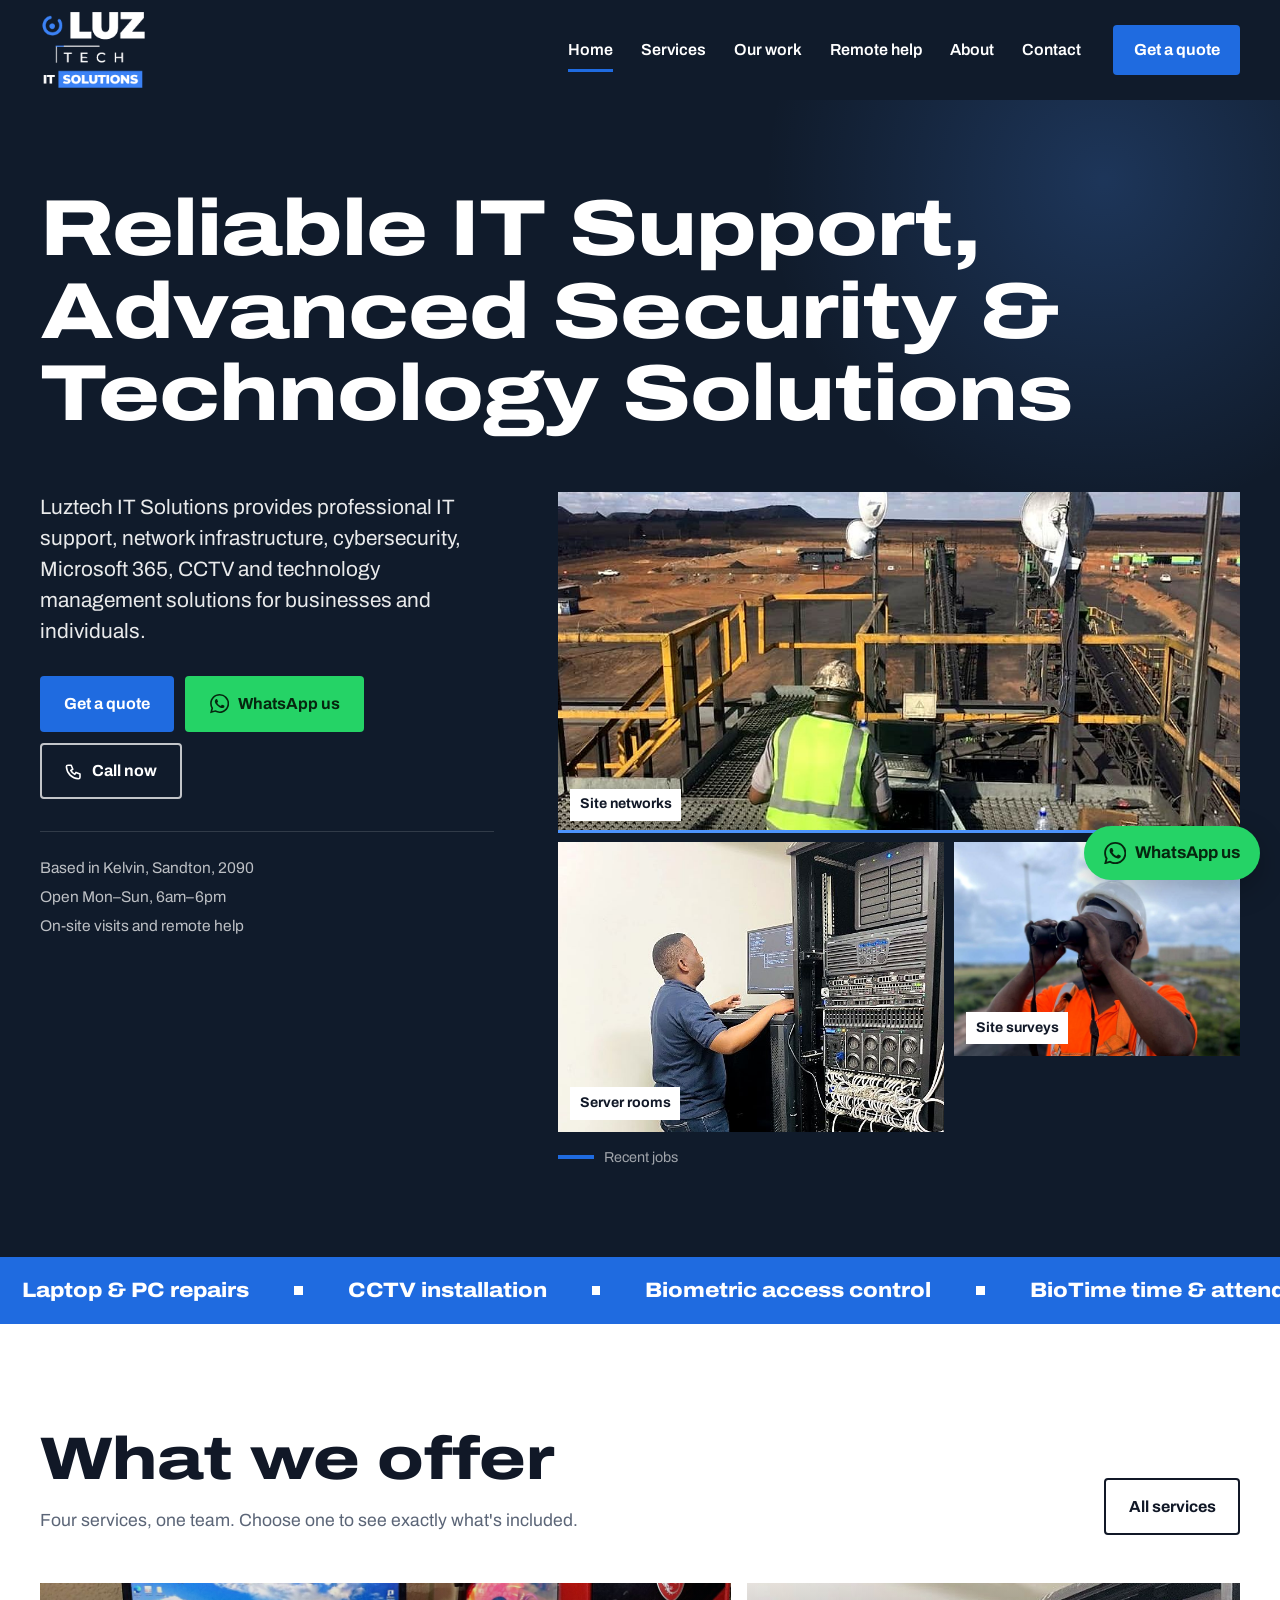
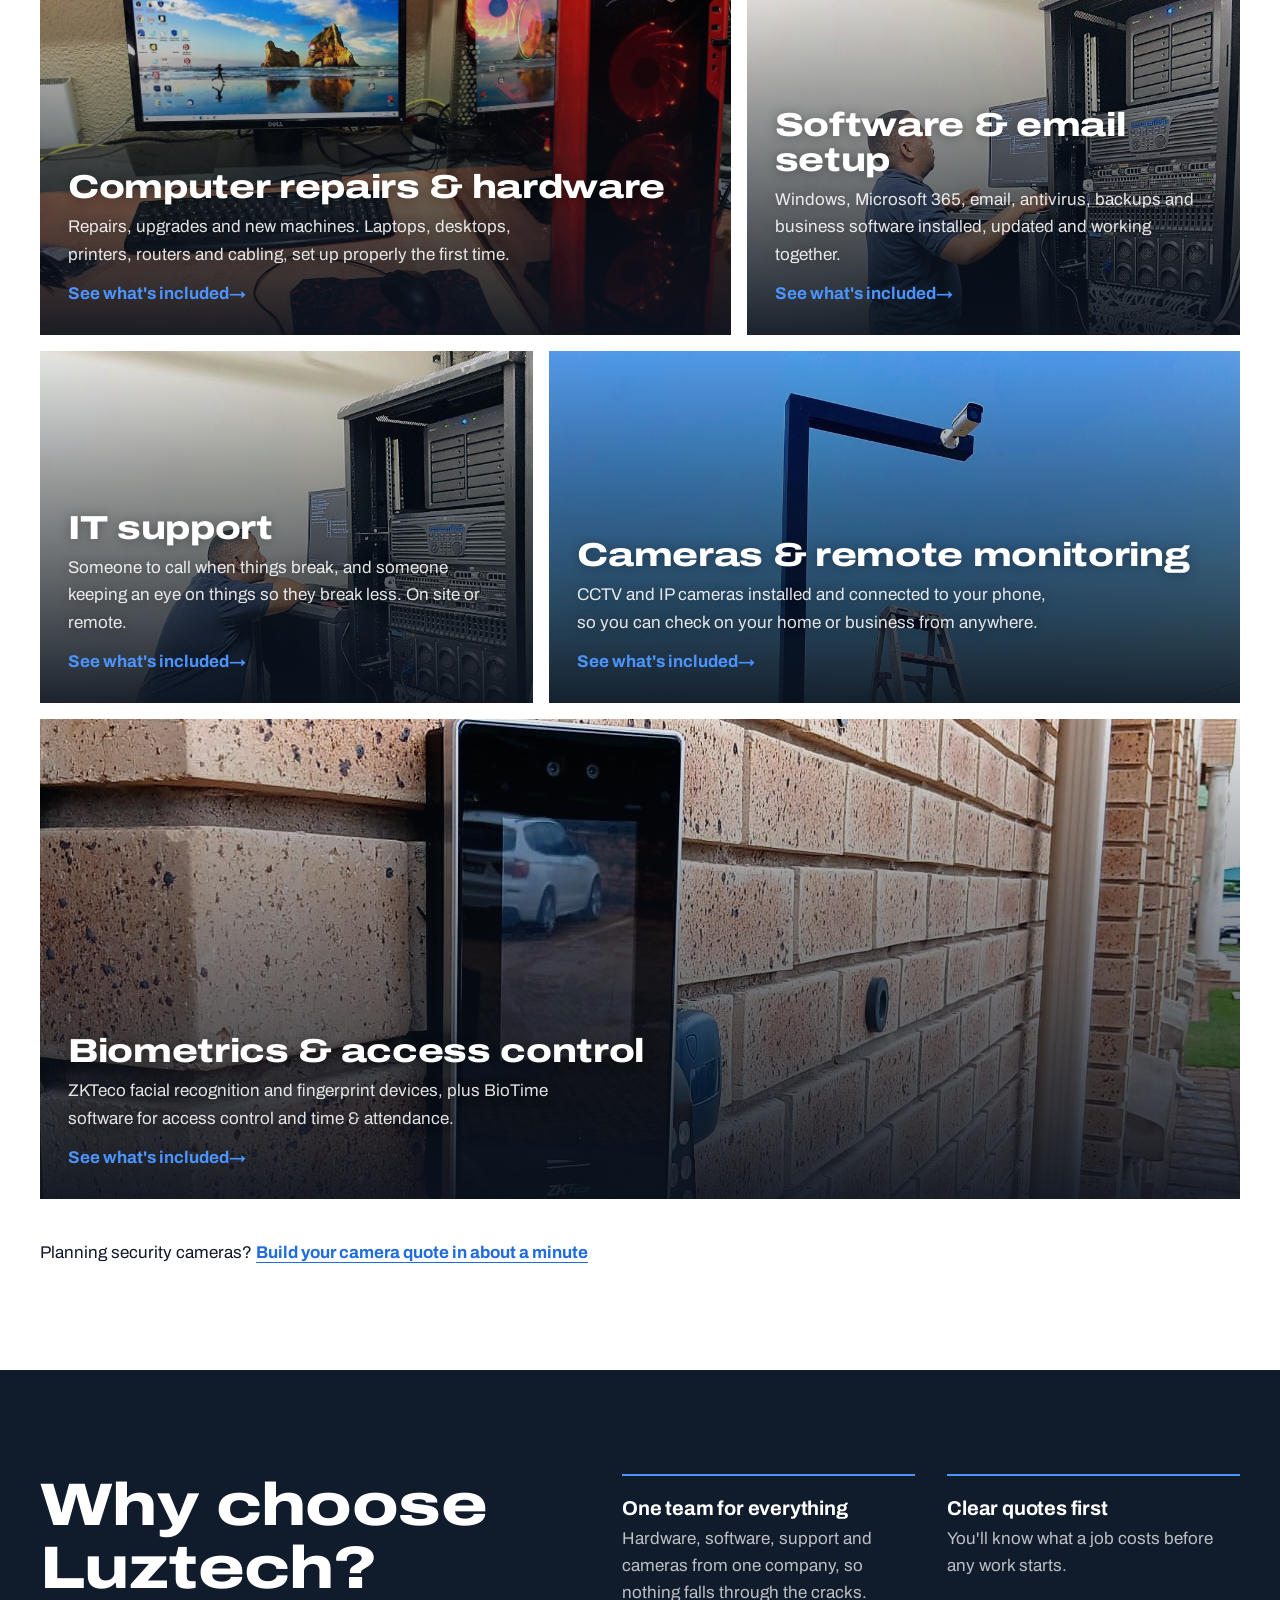
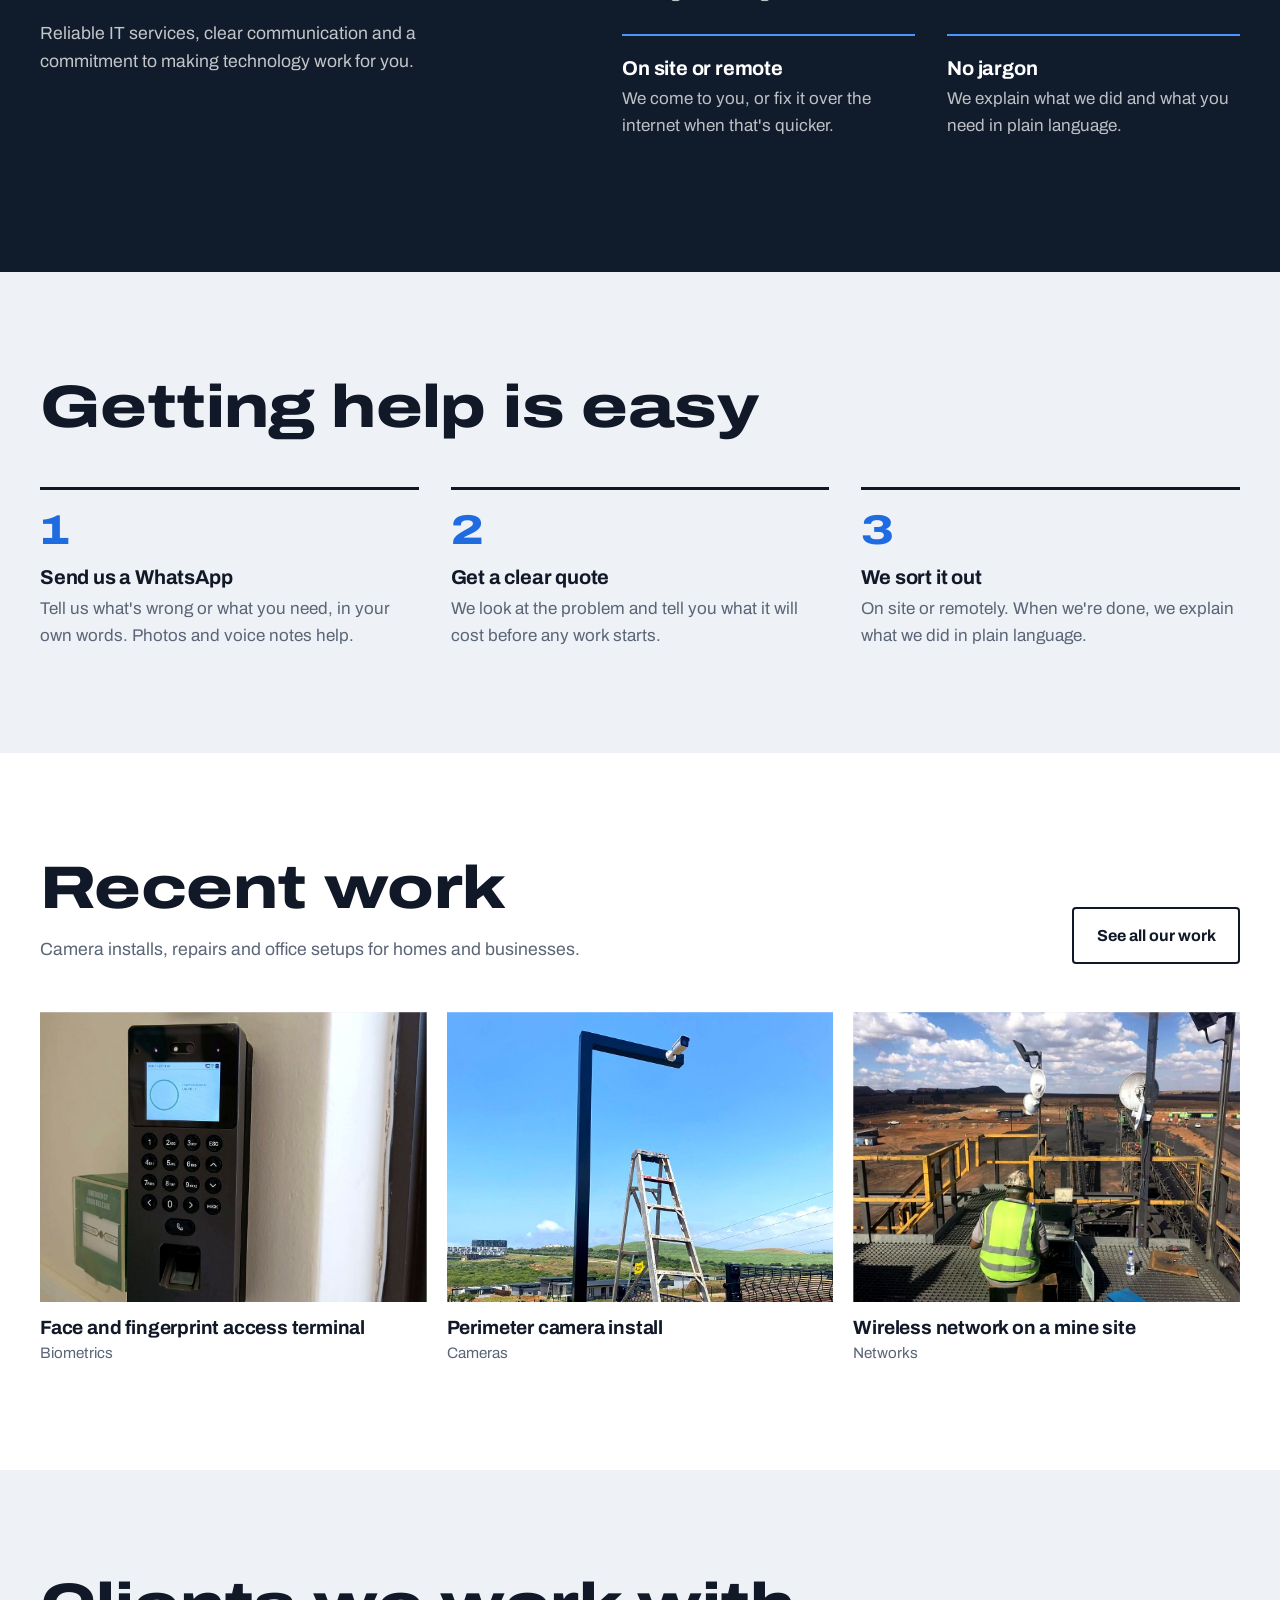
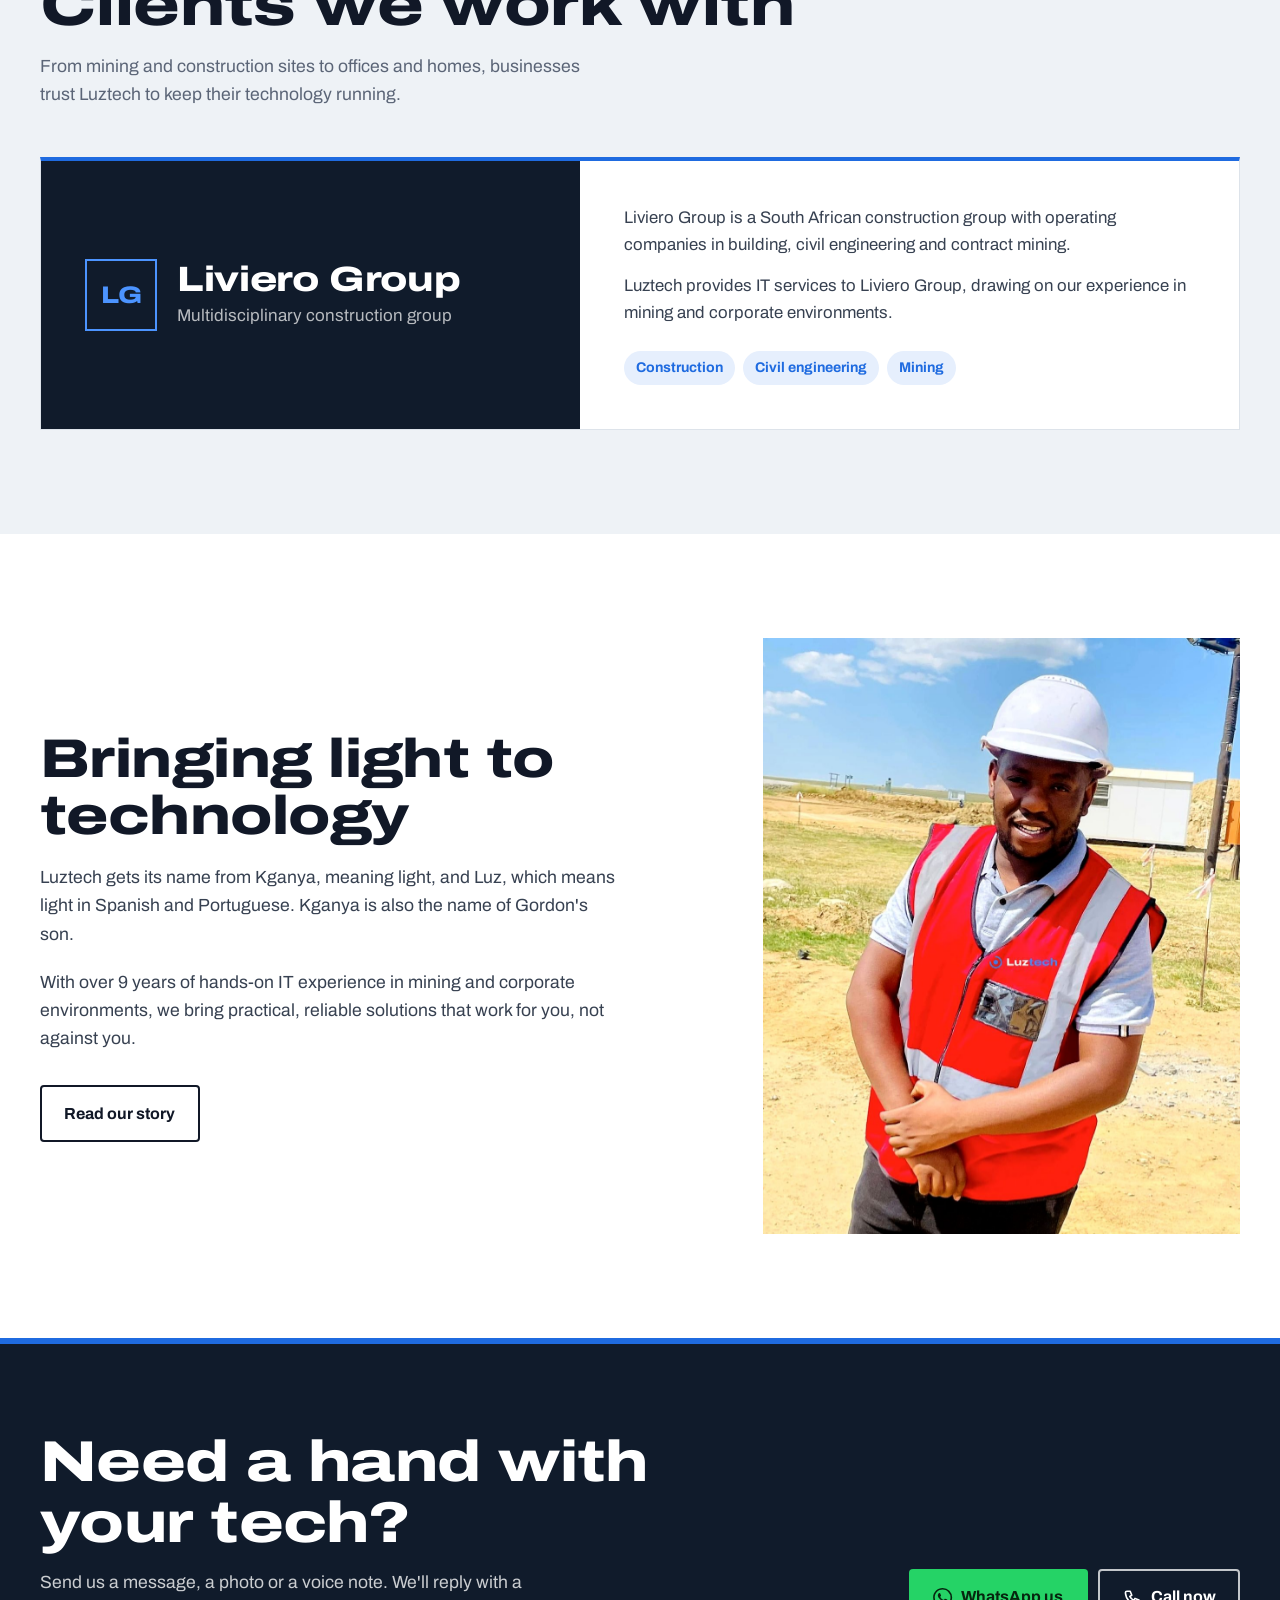
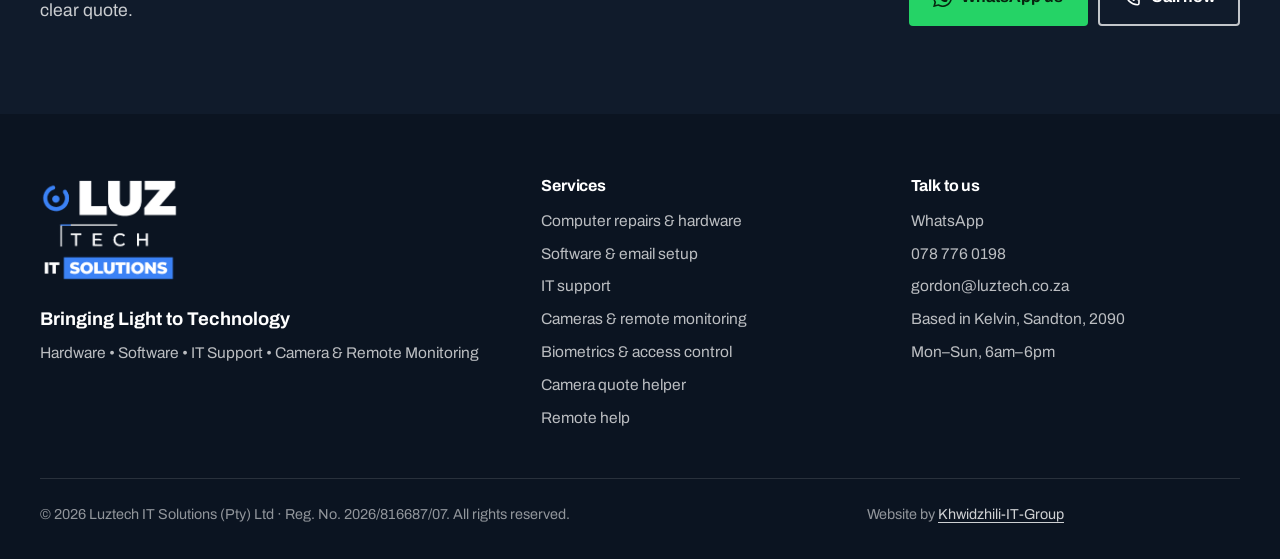
==== commit df558b34: "Footer credit: update Khwidzhili-IT-Group number to 076 603 8180 Co-Authored-By: Claude Opus 5.5 <no" ====
--- a/index.html
+++ b/index.html
@@ -198,7 +198,7 @@
     </div>
     <div class="foot-base">
       <span>© <span data-year>2026</span> Luztech IT Solutions (Pty) Ltd · Reg. No. 2026/816687/07. All rights reserved.</span>
-      <span class="credit">Website by <a href="tel:+27727655204">Khwidzhili-IT-Group</a></span>
+      <span class="credit">Website by <a href="tel:+27766038180">Khwidzhili-IT-Group</a></span>
     </div>
   </div>
 </footer>
